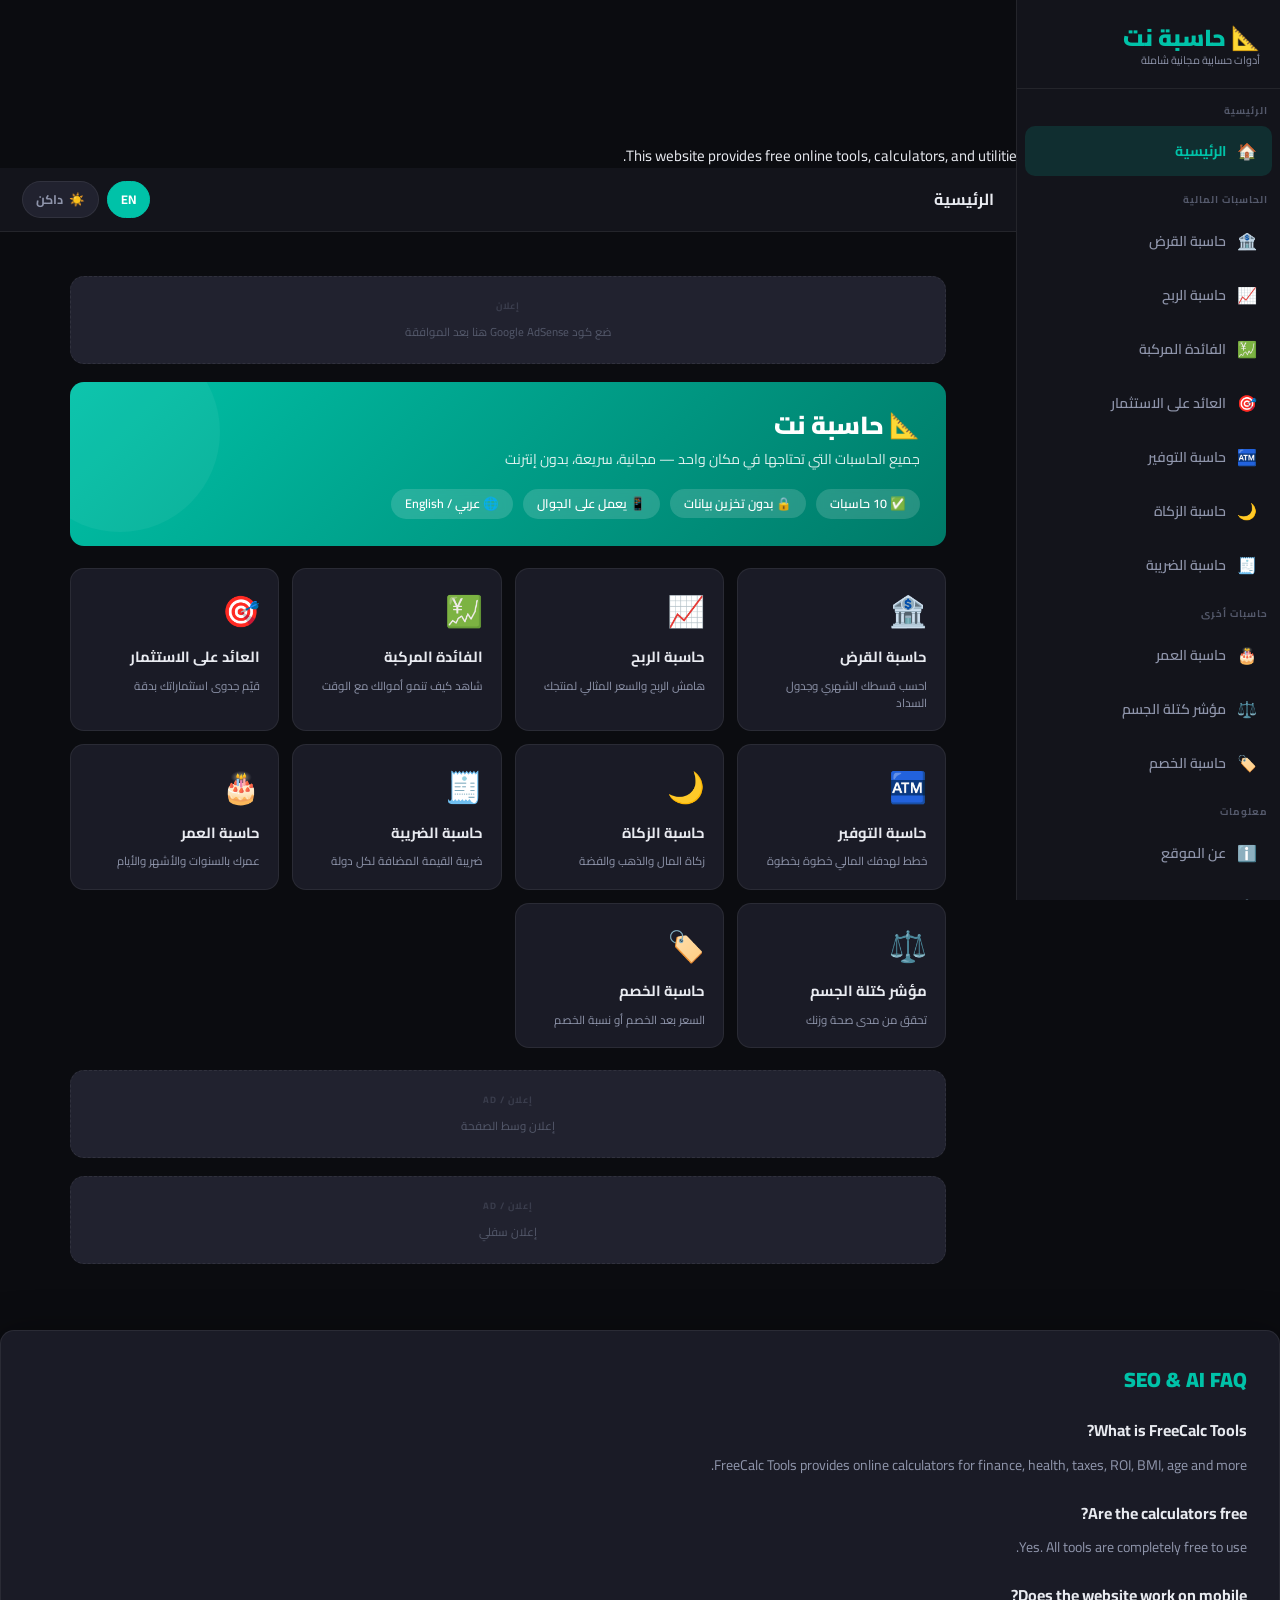
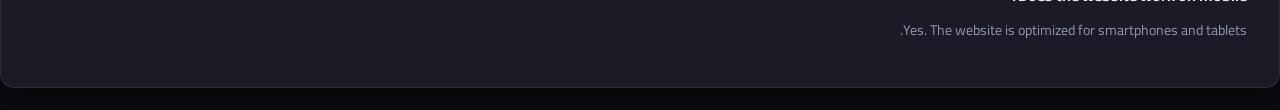
==== index.html @ b11afc54 "Update index.html" ====
<!DOCTYPE html>
<html lang="ar" dir="rtl">
<head>
  <h2>Why use these tools?</h2>
<ul>
<li>Fast and simple to use</li>
<li>No installation required</li>
<li>Accessible from any device</li>
</ul>
    <h2>What is this website?</h2>
<p>This website provides free online tools, calculators, and utilities designed to make everyday tasks easier.</p>
<meta charset="UTF-8">
<meta name="viewport" content="width=device-width, initial-scale=1.0">
<title>Free Online Tools | Simple & Fast Utilities</title>
<meta name="description" content="Use free online tools and calculators. Fast, simple and reliable utilities for everyday tasks.">
<meta name="robots" content="index, follow">
<meta name="author" content="Ahmed Shehata">
<link rel="stylesheet" href="style.css">
</head>
<meta charset="UTF-8"/>
<meta name="viewport" content="width=device-width,initial-scale=1"/>
<title>حاسبة نت – أدوات حسابية مجانية</title>
<meta name="description" content="موقع حاسبة نت: أدوات حسابية مجانية شاملة بالعربية والإنجليزية"/>
<meta name="keywords" content="حاسبة,قرض,ربح,زكاة,عمر,BMI,ضريبة,calculator,loan,profit,zakat,age"/>
<meta name="robots" content="index,follow"/>
<meta property="og:title" content="حاسبة نت – Free Online Calculators"/>
<meta property="og:type" content="website"/>
<link rel="preconnect" href="https://fonts.googleapis.com"/>
<link rel="preconnect" href="https://fonts.gstatic.com" crossorigin/>
<link href="https://fonts.googleapis.com/css2?family=Cairo:wght@300;400;500;600;700;900&family=Plus+Jakarta+Sans:wght@400;500;600;700;800&display=swap" rel="stylesheet"/>
<!-- AdSense: replace with your publisher ID after approval
<script async src="https://pagead2.googlesyndication.com/pagead/js/adsbygoogle.js?client=ca-pub-XXXXXXXXXXXXXXXX" crossorigin="anonymous"></script>
-->
<style>
/* ═══════════════════════════ VARIABLES */
:root{
  --bg:#0b0c10; --bg2:#13141b; --card:#1a1b26; --card2:#21222f;
  --border:rgba(255,255,255,0.07); --accent:#00c2a8; --accent2:#00e5c9;
  --glow:rgba(0,194,168,.15); --gold:#f5a623; --gold-g:rgba(245,166,35,.15);
  --text:#e8eaf0; --text2:#8f95ab; --text3:#54596b;
  --danger:#ff5c5c; --success:#3ecf8e; --blue:#5b8dee;
  --r:14px; --r2:10px; --sh:0 8px 40px rgba(0,0,0,.5);
  --tr:.2s ease; --sw:264px;
}
.light{
  --bg:#f0f2f8; --bg2:#e4e7f0; --card:#fff; --card2:#f4f6fc;
  --border:rgba(0,0,0,.08); --text:#1a1c28; --text2:#555b72; --text3:#9095ab;
  --sh:0 8px 40px rgba(0,0,0,.1); --glow:rgba(0,194,168,.1); --gold-g:rgba(245,166,35,.1);
}
/* ═══════════════════════════ RESET */
*,*::before,*::after{box-sizing:border-box;margin:0;padding:0}
html{scroll-behavior:smooth}
body{font-family:'Cairo',sans-serif;background:var(--bg);color:var(--text);min-height:100vh;transition:background var(--tr),color var(--tr);font-size:15px;line-height:1.6}
[lang-en] body,[lang-en] input,[lang-en] select,[lang-en] button{font-family:'Plus Jakarta Sans',sans-serif}
input,select,button{font-family:inherit}
input[type=number]::-webkit-inner-spin-button{-webkit-appearance:none}
/* ═══════════════════════════ LAYOUT */
.layout{display:flex;min-height:100vh}
/* SIDEBAR */
.sidebar{
  width:var(--sw);background:var(--bg2);border-left:1px solid var(--border);
  display:flex;flex-direction:column;position:fixed;top:0;right:0;
  height:100vh;z-index:100;transition:transform var(--tr),background var(--tr);
  overflow-y:auto;scrollbar-width:thin;scrollbar-color:var(--border) transparent;
}
html[dir=ltr] .sidebar{right:auto;left:0;border-left:none;border-right:1px solid var(--border)}
.sidebar-logo{padding:26px 20px 18px;border-bottom:1px solid var(--border)}
.logo-name{font-size:1.45rem;font-weight:900;color:var(--accent);line-height:1}
.logo-sub{font-size:.68rem;color:var(--text2);margin-top:3px}
.nav-section{padding:14px 12px 6px;font-size:.62rem;font-weight:700;color:var(--text3);letter-spacing:.1em;text-transform:uppercase}
.nav-btn{
  display:flex;align-items:center;gap:11px;padding:10px 15px;border-radius:var(--r2);
  cursor:pointer;margin:2px 8px;font-size:.88rem;font-weight:600;color:var(--text2);
  transition:all var(--tr);border:none;background:transparent;width:calc(100% - 16px);
  text-align:right;font-family:inherit;
}
html[dir=ltr] .nav-btn{text-align:left}
.nav-btn:hover{background:var(--glow);color:var(--accent)}
.nav-btn.active{background:var(--glow);color:var(--accent);font-weight:700}
.nav-btn .ni{font-size:1rem;flex-shrink:0}
.sidebar-foot{margin-top:auto;padding:14px 16px;border-top:1px solid var(--border);font-size:.68rem;color:var(--text3);text-align:center}
/* MAIN */
.main{flex:1;margin-right:var(--sw);display:flex;flex-direction:column;min-height:100vh;transition:margin var(--tr)}
html[dir=ltr] .main{margin-right:0;margin-left:var(--sw)}
/* TOPBAR */
.topbar{
  background:var(--bg2);border-bottom:1px solid var(--border);
  padding:13px 22px;display:flex;align-items:center;justify-content:space-between;
  position:sticky;top:0;z-index:90;transition:background var(--tr);gap:10px;
}
.topbar-left{display:flex;align-items:center;gap:10px}
.topbar-title{font-size:1rem;font-weight:700;color:var(--text);white-space:nowrap}
.menu-btn{display:none;background:var(--card2);border:1px solid var(--border);border-radius:8px;padding:7px 10px;cursor:pointer;color:var(--text);font-size:1rem;transition:all var(--tr);flex-shrink:0}
.topbar-right{display:flex;gap:8px;align-items:center;flex-shrink:0}
.top-btn{
  background:var(--card2);border:1px solid var(--border);border-radius:50px;
  padding:6px 13px;font-family:inherit;font-size:.78rem;font-weight:700;
  color:var(--text2);cursor:pointer;display:flex;align-items:center;gap:6px;
  transition:all var(--tr);white-space:nowrap;
}
.top-btn:hover{border-color:var(--accent);color:var(--accent)}
.lang-btn{background:var(--accent);color:#fff;border-color:var(--accent)}
.lang-btn:hover{background:var(--accent2);border-color:var(--accent2);color:#fff}
/* CONTENT */
.content{flex:1;padding:26px 22px;max-width:920px;width:100%;margin:0 auto}
/* AD SLOTS */
.ad-slot{
  background:var(--card2);border:1.5px dashed var(--border);border-radius:var(--r);
  padding:16px;text-align:center;color:var(--text3);font-size:.72rem;margin:18px 0;
  min-height:88px;display:flex;align-items:center;justify-content:center;flex-direction:column;gap:5px;
}
.ad-label{font-size:.58rem;font-weight:700;letter-spacing:.1em;text-transform:uppercase;opacity:.5;margin-bottom:4px}
/* PANELS */
.panel{display:none;animation:fi .3s ease}
.panel.active{display:block}
@keyframes fi{from{opacity:0;transform:translateY(10px)}to{opacity:1;transform:translateY(0)}}
/* HERO */
.hero{
  background:linear-gradient(135deg,var(--accent) 0%,#007a68 100%);
  border-radius:var(--r);padding:28px 26px;margin-bottom:22px;
  color:#fff;position:relative;overflow:hidden;
}
.hero::before{content:'';position:absolute;top:-50px;left:-50px;width:200px;height:200px;background:rgba(255,255,255,.05);border-radius:50%}
.hero h1{font-size:1.55rem;font-weight:900;line-height:1.25;margin-bottom:7px}
.hero p{font-size:.88rem;opacity:.87;max-width:500px}
.hero-stats{display:flex;gap:10px;margin-top:18px;flex-wrap:wrap}
.stat-pill{background:rgba(255,255,255,.15);border-radius:50px;padding:5px 14px;font-size:.78rem;font-weight:600;backdrop-filter:blur(4px)}
/* TOOLS GRID */
.tools-grid{display:grid;grid-template-columns:repeat(auto-fill,minmax(190px,1fr));gap:13px;margin-bottom:22px}
.tool-card{
  background:var(--card);border:1px solid var(--border);border-radius:var(--r);
  padding:18px;cursor:pointer;transition:all var(--tr);display:flex;flex-direction:column;gap:9px;
}
.tool-card:hover{border-color:var(--accent);box-shadow:0 0 0 3px var(--glow),var(--sh);transform:translateY(-2px)}
.tc-icon{font-size:1.9rem}
.tc-name{font-size:.92rem;font-weight:700}
.tc-desc{font-size:.72rem;color:var(--text2);line-height:1.5}
/* CALC CARD */
.calc-card{background:var(--card);border:1px solid var(--border);border-radius:var(--r);overflow:hidden;box-shadow:var(--sh);margin-bottom:22px}
.calc-hdr{background:var(--card2);padding:18px 22px;border-bottom:1px solid var(--border);display:flex;align-items:center;gap:13px}
.ch-icon{font-size:1.55rem}
.ch-title{font-size:1.05rem;font-weight:800}
.ch-sub{font-size:.75rem;color:var(--text2);margin-top:2px}
.calc-body{padding:22px}
/* FIELDS */
.field{margin-bottom:16px}
.field label{display:block;font-size:.8rem;font-weight:600;color:var(--text2);margin-bottom:6px}
.field label small{color:var(--accent);font-weight:400;margin-inline-start:5px}
.field input,.field select{
  width:100%;background:var(--card2);border:1.5px solid var(--border);border-radius:var(--r2);
  padding:11px 13px;font-size:.93rem;font-weight:600;color:var(--text);
  transition:border-color var(--tr),box-shadow var(--tr);outline:none;appearance:none;font-family:inherit;
}
.field input:focus,.field select:focus{border-color:var(--accent);box-shadow:0 0 0 3px var(--glow)}
.field select{
  background-image:url("data:image/svg+xml,%3Csvg xmlns='http://www.w3.org/2000/svg' width='10' height='7'%3E%3Cpath fill='%238f95ab' d='M5 7L0 0h10z'/%3E%3C/svg%3E");
  background-repeat:no-repeat;background-position:left 13px center;padding-left:34px;
}
html[dir=ltr] .field select{background-position:right 13px center;padding-left:13px;padding-right:34px}
.row2{display:grid;grid-template-columns:1fr 1fr;gap:14px}
.row3{display:grid;grid-template-columns:1fr 1fr 1fr;gap:14px}
/* BUTTONS */
.calc-btn{
  width:100%;padding:13px;background:var(--accent);color:#fff;font-family:inherit;
  font-size:.97rem;font-weight:700;border:none;border-radius:var(--r2);cursor:pointer;
  transition:all var(--tr);margin-top:2px;letter-spacing:.02em;
}
.calc-btn:hover{background:var(--accent2);transform:translateY(-1px);box-shadow:0 4px 20px var(--glow)}
.calc-btn:active{transform:none}
.btn-gold{background:var(--gold)!important}
.btn-gold:hover{background:#ffb83d!important;box-shadow:0 4px 20px var(--gold-g)!important}
.btn-green{background:#1a6b4a!important}
.btn-green:hover{background:#1e8459!important}
/* RESULTS */
.results{background:var(--card2);border:1px solid var(--border);border-radius:var(--r);padding:18px;margin-top:18px;display:none;animation:fi .3s ease}
.results.show{display:block}
.res-big{background:linear-gradient(135deg,var(--glow),transparent);border:1.5px solid var(--accent);border-radius:var(--r2);padding:15px 18px;text-align:center;margin-bottom:14px}
.res-big .rl{font-size:.78rem;color:var(--text2);margin-bottom:4px}
.res-big .rv{font-size:1.9rem;font-weight:900;color:var(--accent)}
.res-big .ru{font-size:.76rem;color:var(--text2);margin-top:2px}
.res-row{display:flex;justify-content:space-between;align-items:center;padding:11px 0;border-bottom:1px solid var(--border)}
.res-row:last-child{border-bottom:none}
.res-lbl{font-size:.82rem;color:var(--text2);font-weight:500}
.res-val{font-size:1rem;font-weight:800}
.c-accent{color:var(--accent)} .c-gold{color:var(--gold)} .c-danger{color:var(--danger)} .c-success{color:var(--success)} .c-blue{color:var(--blue)}
/* TABLE */
.tbl-wrap{overflow-x:auto;margin-top:14px}
table{width:100%;border-collapse:collapse;font-size:.8rem}
thead th{background:var(--card2);padding:9px 11px;font-weight:700;color:var(--text2);border-bottom:1px solid var(--border);white-space:nowrap}
tbody td{padding:8px 11px;border-bottom:1px solid var(--border);color:var(--text)}
tbody tr:hover{background:var(--card2)}
tbody tr:last-child td{border-bottom:none}
/* TIP */
.tip{background:var(--gold-g);border:1px solid rgba(245,166,35,.2);border-radius:var(--r2);padding:13px 15px;font-size:.8rem;color:var(--text2);margin-top:14px;line-height:1.7}
.tip strong{color:var(--gold)}
/* ABOUT / PRIVACY */
.page-content{background:var(--card);border:1px solid var(--border);border-radius:var(--r);padding:32px;box-shadow:var(--sh);margin-bottom:22px}
.page-content h2{font-size:1.3rem;font-weight:900;color:var(--accent);margin-bottom:6px}
.page-content h3{font-size:1rem;font-weight:700;margin:22px 0 8px;color:var(--text)}
.page-content p{font-size:.88rem;color:var(--text2);line-height:1.9;margin-bottom:12px}
.page-content ul{padding-inline-start:20px;margin-bottom:12px}
.page-content ul li{font-size:.88rem;color:var(--text2);line-height:1.9;margin-bottom:4px}
.page-content .badge{display:inline-block;background:var(--glow);color:var(--accent);border-radius:50px;padding:3px 12px;font-size:.72rem;font-weight:700;margin-bottom:14px;border:1px solid rgba(0,194,168,.2)}
.page-content .contact-box{background:var(--card2);border-radius:var(--r2);padding:16px;margin-top:12px;font-size:.85rem;color:var(--text2);line-height:1.8}
.page-content .contact-box a{color:var(--accent)}
/* OVERLAY */
.overlay{display:none;position:fixed;inset:0;background:rgba(0,0,0,.6);z-index:99}
/* RESPONSIVE */
@media(max-width:780px){
  .sidebar{transform:translateX(100%)}
  html[dir=ltr] .sidebar{transform:translateX(-100%)}
  .sidebar.open{transform:translateX(0)}
  .overlay.open{display:block}
  .main{margin-right:0!important;margin-left:0!important}
  .menu-btn{display:flex;align-items:center;justify-content:center}
  .row2,.row3{grid-template-columns:1fr}
  .content{padding:18px 14px}
  .tools-grid{grid-template-columns:1fr 1fr}
  .hero h1{font-size:1.25rem}
  .page-content{padding:22px 16px}
}
@media(max-width:420px){.tools-grid{grid-template-columns:1fr}}
</style>

<meta name="author" content="Ahmed Osama"/>
<meta name="robots" content="index,follow,max-image-preview:large"/>
<link rel="canonical" href="https://ahosama1987-eng.github.io/"/>
<meta property="og:description" content="Free online calculators for loans, BMI, age, ROI, zakat, savings and more."/>
<meta property="og:url" content="https://ahosama1987-eng.github.io/"/>
<meta property="og:image" content="https://ahosama1987-eng.github.io/preview.jpg"/>
<meta name="twitter:card" content="summary_large_image"/>

<script type="application/ld+json">
{
 "@context":"https://schema.org",
 "@type":"WebSite",
 "name":"حاسبة نت | FreeCalc Tools",
 "url":"https://ahosama1987-eng.github.io/",
 "description":"Free online calculators and financial tools in Arabic and English",
 "potentialAction":{
   "@type":"SearchAction",
   "target":"https://ahosama1987-eng.github.io/?q={search_term_string}",
   "query-input":"required name=search_term_string"
 }
}
</script>

<script type="application/ld+json">
{
 "@context":"https://schema.org",
 "@type":"FAQPage",
 "mainEntity":[
   {
     "@type":"Question",
     "name":"Are the calculators free?",
     "acceptedAnswer":{"@type":"Answer","text":"Yes, all calculators are completely free."}
   },
   {
     "@type":"Question",
     "name":"Does the website work on mobile?",
     "acceptedAnswer":{"@type":"Answer","text":"Yes, the site is optimized for phones and tablets."}
   }
 ]
}
</script>

</head>
<body>
<div class="overlay" id="overlay" onclick="closeSidebar()"></div>

<!-- ══════════════ SIDEBAR ══════════════ -->
<aside class="sidebar" id="sidebar">
  <div class="sidebar-logo">
    <div class="logo-name" data-i18n="siteTitle">📐 حاسبة نت</div>
    <div class="logo-sub" data-i18n="siteSub">أدوات حسابية مجانية شاملة</div>
  </div>

  <div class="nav-section" data-i18n="navMain">الرئيسية</div>
  <button class="nav-btn active" onclick="showPanel('home')" id="nav-home"><span class="ni">🏠</span><span data-i18n="navHome">الرئيسية</span></button>

  <div class="nav-section" data-i18n="navFinance">الحاسبات المالية</div>
  <button class="nav-btn" onclick="showPanel('loan')"     id="nav-loan"><span class="ni">🏦</span><span data-i18n="navLoan">حاسبة القرض</span></button>
  <button class="nav-btn" onclick="showPanel('profit')"   id="nav-profit"><span class="ni">📈</span><span data-i18n="navProfit">حاسبة الربح</span></button>
  <button class="nav-btn" onclick="showPanel('compound')" id="nav-compound"><span class="ni">💹</span><span data-i18n="navCompound">الفائدة المركبة</span></button>
  <button class="nav-btn" onclick="showPanel('roi')"      id="nav-roi"><span class="ni">🎯</span><span data-i18n="navROI">العائد على الاستثمار</span></button>
  <button class="nav-btn" onclick="showPanel('savings')"  id="nav-savings"><span class="ni">🏧</span><span data-i18n="navSavings">حاسبة التوفير</span></button>
  <button class="nav-btn" onclick="showPanel('zakat')"    id="nav-zakat"><span class="ni">🌙</span><span data-i18n="navZakat">حاسبة الزكاة</span></button>
  <button class="nav-btn" onclick="showPanel('tax')"      id="nav-tax"><span class="ni">🧾</span><span data-i18n="navTax">حاسبة الضريبة</span></button>

  <div class="nav-section" data-i18n="navOther">حاسبات أخرى</div>
  <button class="nav-btn" onclick="showPanel('age')"      id="nav-age"><span class="ni">🎂</span><span data-i18n="navAge">حاسبة العمر</span></button>
  <button class="nav-btn" onclick="showPanel('bmi')"      id="nav-bmi"><span class="ni">⚖️</span><span data-i18n="navBMI">مؤشر كتلة الجسم</span></button>
  <button class="nav-btn" onclick="showPanel('discount')" id="nav-discount"><span class="ni">🏷️</span><span data-i18n="navDiscount">حاسبة الخصم</span></button>

  <div class="nav-section" data-i18n="navInfo">معلومات</div>
  <button class="nav-btn" onclick="showPanel('about')"   id="nav-about"><span class="ni">ℹ️</span><span data-i18n="navAbout">عن الموقع</span></button>
  <button class="nav-btn" onclick="showPanel('privacy')" id="nav-privacy"><span class="ni">🔒</span><span data-i18n="navPrivacy">سياسة الخصوصية</span></button>

  <div class="sidebar-foot" data-i18n="sideFooter">حاسبة نت © 2025 — مجاني 100%</div>
</aside>

<!-- ══════════════ MAIN ══════════════ -->
<div class="layout">
<main class="main">

  <!-- TOPBAR -->
  <div class="topbar">
    <div class="topbar-left">
      <button class="menu-btn" onclick="toggleSidebar()">☰</button>
      <div class="topbar-title" id="topbarTitle" data-i18n="navHome">الرئيسية</div>
    </div>
    <div class="topbar-right">
      <button class="top-btn lang-btn" onclick="toggleLang()" id="langBtn">EN</button>
      <button class="top-btn" onclick="toggleMode()" id="modeBtn"><span id="modeIcon">☀️</span><span id="modeLabel" data-i18n="modeLight">فاتح</span></button>
    </div>
  </div>

  <!-- CONTENT -->
  <div class="content">

    <!-- Ad Top -->
    <div class="ad-slot">
      <!-- Replace with AdSense code after approval:
      <ins class="adsbygoogle" style="display:block" data-ad-client="ca-pub-XXXXXXXX" data-ad-slot="XXXXXXXX" data-ad-format="auto" data-full-width-responsive="true"></ins>
      <script>(adsbygoogle=window.adsbygoogle||[]).push({});</script> -->
      <div class="ad-label" data-i18n="adLabel">إعلان / Advertisement</div>
      <span data-i18n="adPlaceholder">ضع كود Google AdSense هنا — Place AdSense code here</span>
    </div>

    <!-- ══════════ HOME ══════════ -->
    <div class="panel active" id="panel-home">
      <div class="hero">
        <h1 data-i18n="heroTitle">📐 حاسبة نت</h1>
        <p data-i18n="heroSub">جميع الحاسبات التي تحتاجها في مكان واحد — مجانية، سريعة، بدون إنترنت</p>
        <div class="hero-stats">
          <div class="stat-pill" data-i18n="statCalcs">✅ 10 حاسبات</div>
          <div class="stat-pill" data-i18n="statPrivacy">🔒 بدون تخزين بيانات</div>
          <div class="stat-pill" data-i18n="statMobile">📱 يعمل على الجوال</div>
          <div class="stat-pill" data-i18n="statBilingual">🌐 عربي / English</div>
        </div>
      </div>
      <div class="tools-grid">
        <div class="tool-card" onclick="showPanel('loan')"><div class="tc-icon">🏦</div><div class="tc-name" data-i18n="navLoan">حاسبة القرض</div><div class="tc-desc" data-i18n="descLoan">احسب قسطك الشهري وجدول السداد</div></div>
        <div class="tool-card" onclick="showPanel('profit')"><div class="tc-icon">📈</div><div class="tc-name" data-i18n="navProfit">حاسبة الربح</div><div class="tc-desc" data-i18n="descProfit">هامش الربح والسعر المثالي لمنتجك</div></div>
        <div class="tool-card" onclick="showPanel('compound')"><div class="tc-icon">💹</div><div class="tc-name" data-i18n="navCompound">الفائدة المركبة</div><div class="tc-desc" data-i18n="descCompound">شاهد كيف تنمو أموالك مع الوقت</div></div>
        <div class="tool-card" onclick="showPanel('roi')"><div class="tc-icon">🎯</div><div class="tc-name" data-i18n="navROI">العائد على الاستثمار</div><div class="tc-desc" data-i18n="descROI">قيّم جدوى استثماراتك بدقة</div></div>
        <div class="tool-card" onclick="showPanel('savings')"><div class="tc-icon">🏧</div><div class="tc-name" data-i18n="navSavings">حاسبة التوفير</div><div class="tc-desc" data-i18n="descSavings">خطط لهدفك المالي خطوة بخطوة</div></div>
        <div class="tool-card" onclick="showPanel('zakat')"><div class="tc-icon">🌙</div><div class="tc-name" data-i18n="navZakat">حاسبة الزكاة</div><div class="tc-desc" data-i18n="descZakat">زكاة المال والذهب والفضة</div></div>
        <div class="tool-card" onclick="showPanel('tax')"><div class="tc-icon">🧾</div><div class="tc-name" data-i18n="navTax">حاسبة الضريبة</div><div class="tc-desc" data-i18n="descTax">ضريبة القيمة المضافة لكل دولة</div></div>
        <div class="tool-card" onclick="showPanel('age')"><div class="tc-icon">🎂</div><div class="tc-name" data-i18n="navAge">حاسبة العمر</div><div class="tc-desc" data-i18n="descAge">عمرك بالسنوات والأشهر والأيام</div></div>
        <div class="tool-card" onclick="showPanel('bmi')"><div class="tc-icon">⚖️</div><div class="tc-name" data-i18n="navBMI">مؤشر كتلة الجسم</div><div class="tc-desc" data-i18n="descBMI">تحقق من مدى صحة وزنك</div></div>
        <div class="tool-card" onclick="showPanel('discount')"><div class="tc-icon">🏷️</div><div class="tc-name" data-i18n="navDiscount">حاسبة الخصم</div><div class="tc-desc" data-i18n="descDiscount">السعر بعد الخصم أو نسبة الخصم</div></div>
      </div>
      <div class="ad-slot"><div class="ad-label">إعلان / Ad</div><span data-i18n="adMidPage">إعلان وسط الصفحة — Mid-page Ad</span></div>
    </div>

    <!-- ══════════ LOAN ══════════ -->
    <div class="panel" id="panel-loan">
      <div class="calc-card">
        <div class="calc-hdr"><div class="ch-icon">🏦</div><div><div class="ch-title" data-i18n="navLoan">حاسبة القرض</div><div class="ch-sub" data-i18n="loanSub">احسب قسطك الشهري والفائدة الإجمالية وجدول السداد</div></div></div>
        <div class="calc-body">
          <div class="row2">
            <div class="field"><label data-i18n="loanAmt">مبلغ القرض</label><input type="number" id="ln-amt" placeholder="100000" min="0"/></div>
            <div class="field"><label data-i18n="loanYrs">المدة <small data-i18n="years">سنوات</small></label><input type="number" id="ln-yrs" placeholder="5" min="1" max="50"/></div>
          </div>
          <div class="row2">
            <div class="field"><label data-i18n="loanRate">الفائدة السنوية <small>%</small></label><input type="number" id="ln-rate" placeholder="6.5" step="0.1" min="0"/></div>
            <div class="field"><label data-i18n="loanType">نوع الفائدة</label>
              <select id="ln-type">
                <option value="reducing" data-i18n="loanReducing">متناقصة (Reducing)</option>
                <option value="flat" data-i18n="loanFlat">ثابتة (Flat)</option>
              </select>
            </div>
          </div>
          <button class="calc-btn" onclick="calcLoan()" data-i18n="calcNow">احسب الآن</button>
          <div class="results" id="ln-res">
            <div class="res-big"><div class="rl" data-i18n="loanMonthly">القسط الشهري</div><div class="rv" id="ln-monthly">—</div></div>
            <div class="res-row"><span class="res-lbl" data-i18n="loanTotal">إجمالي المسدد</span><span class="res-val c-accent" id="ln-total">—</span></div>
            <div class="res-row"><span class="res-lbl" data-i18n="loanInterest">إجمالي الفائدة</span><span class="res-val c-danger" id="ln-interest">—</span></div>
            <div class="res-row"><span class="res-lbl" data-i18n="loanIntPct">نسبة الفائدة</span><span class="res-val" id="ln-int-pct">—</span></div>
          </div>
          <div id="ln-tbl-wrap" style="display:none;margin-top:16px">
            <button class="calc-btn" style="background:var(--card2);color:var(--text2);border:1px solid var(--border)" onclick="toggleLoanTable()" data-i18n="loanSchedule">📋 جدول السداد</button>
            <div id="ln-tbl" class="tbl-wrap" style="display:none"></div>
          </div>
          <div class="tip"><strong data-i18n="tipLabel">💡 نصيحة:</strong> <span data-i18n="loanTip">كلما قصرت مدة القرض، قلّت الفائدة الإجمالية حتى لو ارتفع القسط الشهري.</span></div>
        </div>
      </div>
    </div>

    <!-- ══════════ PROFIT ══════════ -->
    <div class="panel" id="panel-profit">
      <div class="calc-card">
        <div class="calc-hdr"><div class="ch-icon">📈</div><div><div class="ch-title" data-i18n="navProfit">حاسبة الربح</div><div class="ch-sub" data-i18n="profitSub">احسب هامش الربح، سعر البيع، أو التكلفة</div></div></div>
        <div class="calc-body">
          <div class="field"><label data-i18n="profitMode">طريقة الحساب</label>
            <select id="pr-mode" onchange="updProfitMode()">
              <option value="margin" data-i18n="prM1">لدي التكلفة والسعر — احسب الهامش</option>
              <option value="price"  data-i18n="prM2">لدي التكلفة والهامش — احسب السعر</option>
              <option value="cost"   data-i18n="prM3">لدي السعر والهامش — احسب التكلفة</option>
            </select>
          </div>
          <div class="row2">
            <div class="field" id="pr-cost-f"><label data-i18n="profitCost">تكلفة المنتج</label><input type="number" id="pr-cost" placeholder="50" min="0"/></div>
            <div class="field" id="pr-price-f"><label data-i18n="profitPrice">سعر البيع</label><input type="number" id="pr-price" placeholder="80" min="0"/></div>
            <div class="field" id="pr-margin-f" style="display:none"><label data-i18n="profitMarginInp">الهامش المطلوب <small>%</small></label><input type="number" id="pr-margin-i" placeholder="30" min="0" max="100"/></div>
          </div>
          <button class="calc-btn btn-gold" onclick="calcProfit()" data-i18n="calcNow">احسب الآن</button>
          <div class="results" id="pr-res">
            <div class="res-big" style="border-color:var(--gold);background:linear-gradient(135deg,var(--gold-g),transparent)">
              <div class="rl" data-i18n="profitNet">الربح الصافي</div><div class="rv" id="pr-net" style="color:var(--gold)">—</div>
            </div>
            <div class="res-row"><span class="res-lbl" data-i18n="profitMarginOut">هامش الربح</span><span class="res-val c-gold" id="pr-margin-o">—</span></div>
            <div class="res-row"><span class="res-lbl" data-i18n="profitMarkup">العلاوة (Markup)</span><span class="res-val" id="pr-markup">—</span></div>
            <div class="res-row" id="pr-price-row"><span class="res-lbl" data-i18n="profitPriceOut">سعر البيع المقترح</span><span class="res-val c-accent" id="pr-price-o">—</span></div>
            <div class="res-row" id="pr-cost-row" style="display:none"><span class="res-lbl" data-i18n="profitCostOut">التكلفة المحسوبة</span><span class="res-val c-accent" id="pr-cost-o">—</span></div>
          </div>
          <div class="tip"><strong data-i18n="tipLabel">💡 نصيحة:</strong> <span data-i18n="profitTip">الهامش يُحسب من السعر؛ العلاوة (Markup) تُحسب من التكلفة.</span></div>
        </div>
      </div>
    </div>

    <!-- ══════════ COMPOUND ══════════ -->
    <div class="panel" id="panel-compound">
      <div class="calc-card">
        <div class="calc-hdr"><div class="ch-icon">💹</div><div><div class="ch-title" data-i18n="navCompound">الفائدة المركبة</div><div class="ch-sub" data-i18n="compSub">اكتشف قوة النمو المركب على استثماراتك</div></div></div>
        <div class="calc-body">
          <div class="row2">
            <div class="field"><label data-i18n="compPrincipal">رأس المال الأولي</label><input type="number" id="ci-p" placeholder="10000" min="0"/></div>
            <div class="field"><label data-i18n="compRate">الفائدة السنوية <small>%</small></label><input type="number" id="ci-r" placeholder="8" step="0.1" min="0"/></div>
          </div>
          <div class="row2">
            <div class="field"><label data-i18n="compYears">المدة <small data-i18n="years">سنوات</small></label><input type="number" id="ci-y" placeholder="10" min="1"/></div>
            <div class="field"><label data-i18n="compFreq">تكرار الاحتساب</label>
              <select id="ci-f">
                <option value="1"   data-i18n="freqAnnual">سنوي</option>
                <option value="2"   data-i18n="freqSemi">نصف سنوي</option>
                <option value="4"   data-i18n="freqQ">ربع سنوي</option>
                <option value="12"  data-i18n="freqM" selected>شهري</option>
                <option value="365" data-i18n="freqD">يومي</option>
              </select>
            </div>
          </div>
          <div class="field"><label data-i18n="compMonthly">إضافة شهرية اختيارية <small data-i18n="optional">0 إن لم تكن</small></label><input type="number" id="ci-m" placeholder="0" min="0"/></div>
          <button class="calc-btn" onclick="calcCompound()" data-i18n="calcNow">احسب الآن</button>
          <div class="results" id="ci-res">
            <div class="res-big"><div class="rl" data-i18n="compFinal">القيمة النهائية</div><div class="rv" id="ci-final">—</div></div>
            <div class="res-row"><span class="res-lbl" data-i18n="compOrig">رأس المال الأصلي</span><span class="res-val" id="ci-orig">—</span></div>
            <div class="res-row"><span class="res-lbl" data-i18n="compAdded">إجمالي الإضافات</span><span class="res-val" id="ci-added">—</span></div>
            <div class="res-row"><span class="res-lbl" data-i18n="compInterest">الفائدة المركبة</span><span class="res-val c-success" id="ci-int">—</span></div>
            <div class="res-row"><span class="res-lbl" data-i18n="compMult">مضاعفة رأس المال</span><span class="res-val c-accent" id="ci-mult">—</span></div>
          </div>
          <div class="tip"><strong data-i18n="tipLabel">💡 نصيحة:</strong> <span data-i18n="compTip">قاعدة 72: قسّم 72 على نسبة الفائدة لتعرف كم سنة لمضاعفة أموالك.</span></div>
        </div>
      </div>
    </div>

    <!-- ══════════ ROI ══════════ -->
    <div class="panel" id="panel-roi">
      <div class="calc-card">
        <div class="calc-hdr"><div class="ch-icon">🎯</div><div><div class="ch-title" data-i18n="navROI">العائد على الاستثمار</div><div class="ch-sub" data-i18n="roiSub">قيّم ربحية استثمارك — ROI & CAGR</div></div></div>
        <div class="calc-body">
          <div class="row2">
            <div class="field"><label data-i18n="roiCost">تكلفة الاستثمار</label><input type="number" id="roi-c" placeholder="50000" min="0"/></div>
            <div class="field"><label data-i18n="roiReturn">العائد النهائي</label><input type="number" id="roi-r" placeholder="75000" min="0"/></div>
          </div>
          <div class="field"><label data-i18n="roiYears">المدة <small data-i18n="optional">سنوات — اختياري</small></label><input type="number" id="roi-y" placeholder="3" min="0" step="0.5"/></div>
          <button class="calc-btn" onclick="calcROI()" data-i18n="calcNow">احسب الآن</button>
          <div class="results" id="roi-res">
            <div class="res-big"><div class="rl" data-i18n="roiPct">العائد على الاستثمار</div><div class="rv" id="roi-pct">—</div></div>
            <div class="res-row"><span class="res-lbl" data-i18n="roiProfit">صافي الربح</span><span class="res-val c-success" id="roi-profit">—</span></div>
            <div class="res-row"><span class="res-lbl" data-i18n="roiAnnual">العائد السنوي (CAGR)</span><span class="res-val c-accent" id="roi-annual">—</span></div>
            <div class="res-row"><span class="res-lbl" data-i18n="roiVerdict">التقييم</span><span class="res-val" id="roi-verdict">—</span></div>
          </div>
          <div class="tip"><strong data-i18n="tipLabel">💡 نصيحة:</strong> <span data-i18n="roiTip">ROI فوق 15% سنويًا يُعدّ ممتازًا في معظم الأسواق.</span></div>
        </div>
      </div>
    </div>

    <!-- ══════════ SAVINGS ══════════ -->
    <div class="panel" id="panel-savings">
      <div class="calc-card">
        <div class="calc-hdr"><div class="ch-icon">🏧</div><div><div class="ch-title" data-i18n="navSavings">حاسبة التوفير</div><div class="ch-sub" data-i18n="savSub">خطط لتحقيق هدفك المالي</div></div></div>
        <div class="calc-body">
          <div class="row2">
            <div class="field"><label data-i18n="savGoal">المبلغ الهدف</label><input type="number" id="sv-g" placeholder="100000" min="0"/></div>
            <div class="field"><label data-i18n="savCurrent">المدخرات الحالية</label><input type="number" id="sv-c" placeholder="5000" min="0"/></div>
          </div>
          <div class="row2">
            <div class="field"><label data-i18n="savRate">العائد السنوي <small>%</small></label><input type="number" id="sv-r" placeholder="5" step="0.1" min="0"/></div>
            <div class="field"><label data-i18n="savYears">المدة <small data-i18n="years">سنوات</small></label><input type="number" id="sv-y" placeholder="5" min="1"/></div>
          </div>
          <button class="calc-btn" onclick="calcSavings()" data-i18n="calcNow">احسب الآن</button>
          <div class="results" id="sv-res">
            <div class="res-big"><div class="rl" data-i18n="savMonthly">المبلغ الشهري المطلوب</div><div class="rv" id="sv-monthly">—</div></div>
            <div class="res-row"><span class="res-lbl" data-i18n="savTotalC">إجمالي ما ستوفره</span><span class="res-val" id="sv-total">—</span></div>
            <div class="res-row"><span class="res-lbl" data-i18n="savInterest">العائد التراكمي</span><span class="res-val c-success" id="sv-int">—</span></div>
            <div class="res-row"><span class="res-lbl" data-i18n="savFinal">المبلغ النهائي</span><span class="res-val c-accent" id="sv-final">—</span></div>
          </div>
          <div class="tip"><strong data-i18n="tipLabel">💡 نصيحة:</strong> <span data-i18n="savTip">وفّر 20% من دخلك الشهري (قاعدة 50/30/20) للوصول لأهدافك أسرع.</span></div>
        </div>
      </div>
    </div>

    <!-- ══════════ ZAKAT ══════════ -->
    <div class="panel" id="panel-zakat">
      <div class="calc-card">
        <div class="calc-hdr"><div class="ch-icon">🌙</div><div><div class="ch-title" data-i18n="navZakat">حاسبة الزكاة</div><div class="ch-sub" data-i18n="zakatSub">احسب زكاة مالك، ذهبك وفضتك</div></div></div>
        <div class="calc-body">
          <div class="field"><label data-i18n="zakatCurr">العملة المحلية</label>
            <select id="zk-curr">
              <option value="sar">ريال سعودي / SAR</option>
              <option value="egp">جنيه مصري / EGP</option>
              <option value="aed">درهم إماراتي / AED</option>
              <option value="kwd">دينار كويتي / KWD</option>
              <option value="usd">دولار / USD</option>
            </select>
          </div>
          <div class="field"><label data-i18n="zakatGoldPrice">سعر جرام الذهب <small data-i18n="zakatGoldPriceSub">عيار 21 بعملتك</small></label><input type="number" id="zk-gp" placeholder="230" min="0"/></div>
          <div style="background:var(--card2);border-radius:var(--r2);padding:11px 13px;font-size:.82rem;color:var(--text2);margin-bottom:16px" data-i18n="zakatNisabNote">ℹ️ نصاب الذهب = 85 جرام من الذهب الخالص (عيار 24)</div>
          <div class="field"><label data-i18n="zakatCash">النقود والمدخرات</label><input type="number" id="zk-cash" placeholder="0" min="0"/></div>
          <div class="row2">
            <div class="field"><label data-i18n="zakatGoldG">الذهب المدّخر <small data-i18n="grams">جرام</small></label><input type="number" id="zk-gold" placeholder="0" min="0"/></div>
            <div class="field"><label data-i18n="zakatSilverG">الفضة المدّخرة <small data-i18n="grams">جرام</small></label><input type="number" id="zk-silv" placeholder="0" min="0"/></div>
          </div>
          <div class="row2">
            <div class="field"><label data-i18n="zakatRecv">ديون ومستحقات</label><input type="number" id="zk-recv" placeholder="0" min="0"/></div>
            <div class="field"><label data-i18n="zakatDebts">ديون عليك (تُخصم)</label><input type="number" id="zk-debt" placeholder="0" min="0"/></div>
          </div>
          <button class="calc-btn btn-green" onclick="calcZakat()" data-i18n="calcNow">احسب الزكاة</button>
          <div class="results" id="zk-res">
            <div class="res-row"><span class="res-lbl" data-i18n="zakatTotal">إجمالي المال الزكوي</span><span class="res-val" id="zk-total">—</span></div>
            <div class="res-row"><span class="res-lbl" data-i18n="zakatNisab">النصاب</span><span class="res-val" id="zk-nisab">—</span></div>
            <div class="res-row"><span class="res-lbl" data-i18n="zakatEligible">هل بلغت النصاب؟</span><span class="res-val" id="zk-elig">—</span></div>
            <div class="res-big" style="border-color:var(--success);background:linear-gradient(135deg,rgba(62,207,142,.1),transparent)">
              <div class="rl" data-i18n="zakatAmt">مقدار الزكاة الواجبة (2.5%)</div><div class="rv" id="zk-amt" style="color:var(--success)">—</div>
            </div>
          </div>
          <div class="tip"><strong data-i18n="noteLabel">📌 ملاحظة:</strong> <span data-i18n="zakatNote">هذه الحاسبة تعتمد رأي الجمهور. استشر عالمًا للتدقيق في حالتك.</span></div>
        </div>
      </div>
    </div>

    <!-- ══════════ TAX ══════════ -->
    <div class="panel" id="panel-tax">
      <div class="calc-card">
        <div class="calc-hdr"><div class="ch-icon">🧾</div><div><div class="ch-title" data-i18n="navTax">حاسبة الضريبة</div><div class="ch-sub" data-i18n="taxSub">ضريبة القيمة المضافة لجميع الدول</div></div></div>
        <div class="calc-body">
          <div class="row2">
            <div class="field"><label data-i18n="taxRate">نسبة الضريبة</label>
              <select id="tx-rate" onchange="updTaxCustom()">
                <option value="15">15% — السعودية / KSA</option>
                <option value="14">14% — مصر / Egypt</option>
                <option value="5">5% — الإمارات / UAE</option>
                <option value="10">10% — الأردن / Jordan</option>
                <option value="16">16% — لبنان / Lebanon</option>
                <option value="20">20% — UK / Europe</option>
                <option value="custom" data-i18n="taxCustom">مخصص / Custom</option>
              </select>
            </div>
            <div class="field" id="tx-cust-f" style="display:none"><label data-i18n="taxCustomRate">نسبة مخصصة <small>%</small></label><input type="number" id="tx-cust" placeholder="12" min="0" max="100"/></div>
          </div>
          <div class="field"><label data-i18n="taxMode">طريقة الحساب</label>
            <select id="tx-mode">
              <option value="add"     data-i18n="taxAdd">السعر بدون ضريبة — أضف الضريبة</option>
              <option value="extract" data-i18n="taxExtract">السعر شامل الضريبة — استخرج الضريبة</option>
            </select>
          </div>
          <div class="field"><label data-i18n="taxAmount">المبلغ</label><input type="number" id="tx-amt" placeholder="1000" min="0"/></div>
          <button class="calc-btn" onclick="calcTax()" data-i18n="calcNow">احسب الآن</button>
          <div class="results" id="tx-res">
            <div class="res-row"><span class="res-lbl" data-i18n="taxBefore">المبلغ قبل الضريبة</span><span class="res-val" id="tx-before">—</span></div>
            <div class="res-row"><span class="res-lbl" data-i18n="taxVal">قيمة الضريبة</span><span class="res-val c-danger" id="tx-val">—</span></div>
            <div class="res-row"><span class="res-lbl" data-i18n="taxAfter">المبلغ الإجمالي</span><span class="res-val c-accent" id="tx-after">—</span></div>
          </div>
        </div>
      </div>
    </div>

    <!-- ══════════ AGE ══════════ -->
    <div class="panel" id="panel-age">
      <div class="calc-card">
        <div class="calc-hdr"><div class="ch-icon">🎂</div><div><div class="ch-title" data-i18n="navAge">حاسبة العمر</div><div class="ch-sub" data-i18n="ageSub">عمرك بالتفصيل: سنوات، أشهر، أيام، ساعات</div></div></div>
        <div class="calc-body">
          <div class="row2">
            <div class="field"><label data-i18n="ageBirth">تاريخ الميلاد</label><input type="date" id="ag-birth"/></div>
            <div class="field"><label data-i18n="ageTo">تاريخ الحساب <small data-i18n="optional">اتركه للتاريخ الحالي</small></label><input type="date" id="ag-to"/></div>
          </div>
          <button class="calc-btn" onclick="calcAge()" data-i18n="calcAge2">احسب العمر</button>
          <div class="results" id="ag-res">
            <div class="res-big"><div class="rl" data-i18n="ageResult">عمرك</div><div class="rv" id="ag-main" style="font-size:1.3rem">—</div></div>
            <div class="res-row"><span class="res-lbl" data-i18n="ageMonths">إجمالي الأشهر</span><span class="res-val" id="ag-months">—</span></div>
            <div class="res-row"><span class="res-lbl" data-i18n="ageDays">إجمالي الأيام</span><span class="res-val c-accent" id="ag-days">—</span></div>
            <div class="res-row"><span class="res-lbl" data-i18n="ageHours">إجمالي الساعات</span><span class="res-val" id="ag-hours">—</span></div>
            <div class="res-row"><span class="res-lbl" data-i18n="ageNextBday">أيام على عيد ميلادك القادم</span><span class="res-val c-gold" id="ag-next">—</span></div>
            <div class="res-row"><span class="res-lbl" data-i18n="ageDayName">يوم ميلادك</span><span class="res-val" id="ag-dayname">—</span></div>
          </div>
        </div>
      </div>
    </div>

    <!-- ══════════ BMI ══════════ -->
    <div class="panel" id="panel-bmi">
      <div class="calc-card">
        <div class="calc-hdr"><div class="ch-icon">⚖️</div><div><div class="ch-title" data-i18n="navBMI">مؤشر كتلة الجسم</div><div class="ch-sub" data-i18n="bmiSub">تحقق من وزنك ومدى صحته</div></div></div>
        <div class="calc-body">
          <div class="row2">
            <div class="field"><label data-i18n="bmiHeight">الطول <small>cm</small></label><input type="number" id="bm-h" placeholder="175" min="100" max="250"/></div>
            <div class="field"><label data-i18n="bmiWeight">الوزن <small>kg</small></label><input type="number" id="bm-w" placeholder="75" min="30" max="300"/></div>
          </div>
          <div class="row2">
            <div class="field"><label data-i18n="bmiGender">الجنس</label>
              <select id="bm-gen">
                <option value="m" data-i18n="male">ذكر</option>
                <option value="f" data-i18n="female">أنثى</option>
              </select>
            </div>
            <div class="field"><label data-i18n="bmiAge">العمر <small data-i18n="years">سنة</small></label><input type="number" id="bm-age" placeholder="30" min="5" max="100"/></div>
          </div>
          <button class="calc-btn" onclick="calcBMI()" data-i18n="calcNow">احسب الآن</button>
          <div class="results" id="bm-res">
            <div class="res-big"><div class="rl" data-i18n="bmiVal">مؤشر كتلة الجسم</div><div class="rv" id="bm-val">—</div></div>
            <div class="res-row"><span class="res-lbl" data-i18n="bmiCat">التصنيف</span><span class="res-val" id="bm-cat">—</span></div>
            <div class="res-row"><span class="res-lbl" data-i18n="bmiIdeal">الوزن المثالي</span><span class="res-val c-accent" id="bm-ideal">—</span></div>
            <div class="res-row"><span class="res-lbl" data-i18n="bmiDiff">فرق الوزن</span><span class="res-val" id="bm-diff">—</span></div>
            <div class="res-row"><span class="res-lbl" data-i18n="bmiCals">السعرات اليومية</span><span class="res-val" id="bm-cals">—</span></div>
          </div>
          <div class="tip"><strong data-i18n="noteLabel">⚠️ تنبيه:</strong> <span data-i18n="bmiNote">BMI مؤشر عام وليس تشخيصًا طبيًا. استشر طبيبك دائمًا.</span></div>
        </div>
      </div>
    </div>

    <!-- ══════════ DISCOUNT ══════════ -->
    <div class="panel" id="panel-discount">
      <div class="calc-card">
        <div class="calc-hdr"><div class="ch-icon">🏷️</div><div><div class="ch-title" data-i18n="navDiscount">حاسبة الخصم</div><div class="ch-sub" data-i18n="discSub">السعر بعد الخصم أو نسبة الخصم</div></div></div>
        <div class="calc-body">
          <div class="field"><label data-i18n="discMode">نوع الحساب</label>
            <select id="dc-mode" onchange="updDiscMode()">
              <option value="apply" data-i18n="discApply">لدي السعر والخصم — احسب السعر النهائي</option>
              <option value="find"  data-i18n="discFind">لدي سعرَين — احسب نسبة الخصم</option>
            </select>
          </div>
          <div class="row2">
            <div class="field"><label data-i18n="discOriginal">السعر الأصلي</label><input type="number" id="dc-orig" placeholder="500" min="0"/></div>
            <div class="field" id="dc-pct-f"><label data-i18n="discPct">نسبة الخصم <small>%</small></label><input type="number" id="dc-pct" placeholder="20" min="0" max="100"/></div>
            <div class="field" id="dc-final-f" style="display:none"><label data-i18n="discFinalInp">السعر بعد الخصم</label><input type="number" id="dc-final" placeholder="400" min="0"/></div>
          </div>
          <button class="calc-btn btn-gold" onclick="calcDiscount()" data-i18n="calcNow">احسب الآن</button>
          <div class="results" id="dc-res">
            <div class="res-big" style="border-color:var(--gold);background:linear-gradient(135deg,var(--gold-g),transparent)">
              <div class="rl" id="dc-main-lbl" data-i18n="discFinalOut">السعر بعد الخصم</div><div class="rv" id="dc-main-val" style="color:var(--gold)">—</div>
            </div>
            <div class="res-row"><span class="res-lbl" data-i18n="discSaved">المبلغ الموفّر</span><span class="res-val c-success" id="dc-saved">—</span></div>
            <div class="res-row"><span class="res-lbl" id="dc-sec-lbl" data-i18n="discPctOut">نسبة الخصم</span><span class="res-val" id="dc-sec-val">—</span></div>
          </div>
        </div>
      </div>
    </div>

    <!-- ══════════ ABOUT ══════════ -->
    <div class="panel" id="panel-about">
      <div class="page-content">
        <span class="badge" data-i18n="aboutBadge">عن الموقع / About Us</span>
        <h2 data-i18n="aboutTitle">📐 حاسبة نت</h2>
        <p data-i18n="aboutDesc1">حاسبة نت هو موقع متخصص يوفر مجموعة شاملة من الأدوات الحسابية المجانية باللغتين العربية والإنجليزية، مصمم ليكون مرجعك الأول في الحسابات اليومية المالية والشخصية.</p>
        <h3 data-i18n="aboutMission">🎯 مهمتنا</h3>
        <p data-i18n="aboutMissionText">نؤمن أن الأدوات المالية يجب أن تكون متاحة للجميع — بدون تعقيد، وبدون تكلفة. هدفنا تمكين كل شخص ناطق بالعربية من اتخاذ قرارات مالية مدروسة.</p>
        <h3 data-i18n="aboutTools">🛠️ ماذا نقدم؟</h3>
        <ul>
          <li data-i18n="about_li1">🏦 حاسبة القرض مع جدول سداد كامل</li>
          <li data-i18n="about_li2">📈 حاسبة الربح والهامش التجاري</li>
          <li data-i18n="about_li3">💹 حاسبة الفائدة المركبة لمضاعفة الثروة</li>
          <li data-i18n="about_li4">🎯 حاسبة العائد على الاستثمار (ROI & CAGR)</li>
          <li data-i18n="about_li5">🏧 حاسبة هدف التوفير الشهري</li>
          <li data-i18n="about_li6">🌙 حاسبة الزكاة (مال، ذهب، فضة)</li>
          <li data-i18n="about_li7">🧾 حاسبة الضريبة لأكثر من 6 دول</li>
          <li data-i18n="about_li8">🎂 حاسبة العمر بالتفصيل الكامل</li>
          <li data-i18n="about_li9">⚖️ مؤشر كتلة الجسم مع السعرات اليومية</li>
          <li data-i18n="about_li10">🏷️ حاسبة الخصم والعروض</li>
        </ul>
        <h3 data-i18n="aboutWhy">✅ لماذا حاسبة نت؟</h3>
        <ul>
          <li data-i18n="aboutWhy1">🔒 لا نجمع أي بيانات شخصية — كل الحسابات تتم محلياً</li>
          <li data-i18n="aboutWhy2">🌐 يدعم العربية والإنجليزية بالكامل</li>
          <li data-i18n="aboutWhy3">📱 متجاوب ويعمل على جميع الأجهزة</li>
          <li data-i18n="aboutWhy4">⚡ سريع ويعمل بدون إنترنت بعد التحميل</li>
          <li data-i18n="aboutWhy5">🆓 مجاني تمامًا وبدون تسجيل</li>
        </ul>
        <h3 data-i18n="aboutContact">📬 تواصل معنا</h3>
        <div class="contact-box">
          <span data-i18n="aboutContactText">لأي استفسار أو اقتراح أو إبلاغ عن خطأ، تواصل معنا عبر:</span><br/>
          📧 <a href="mailto:contact@hasibat.net">contact@hasibat.net</a><br/>
          <span data-i18n="aboutUpdate">يتم تحديث الموقع بانتظام لإضافة أدوات جديدة.</span>
        </div>
      </div>
      <div class="ad-slot"><div class="ad-label">إعلان / Ad</div><span data-i18n="adPlaceholder">ضع كود AdSense هنا</span></div>
    </div>

    <!-- ══════════ PRIVACY ══════════ -->
    <div class="panel" id="panel-privacy">
      <div class="page-content">
        <span class="badge" data-i18n="privacyBadge">سياسة الخصوصية / Privacy Policy</span>
        <h2 data-i18n="privacyTitle">🔒 سياسة الخصوصية</h2>
        <p data-i18n="privacyDate">آخر تحديث: يناير 2025</p>
        <p data-i18n="privacyIntro">نحن في حاسبة نت نلتزم بحماية خصوصيتك. هذه الصفحة توضح كيف نتعامل مع بياناتك.</p>

        <h3 data-i18n="privDataCollect">📊 البيانات التي نجمعها</h3>
        <p data-i18n="privDataCollectText">لا نجمع أي بيانات شخصية تدخلها في الحاسبات. جميع العمليات الحسابية تتم داخل متصفحك مباشرةً ولا تُرسل إلى أي خادم.</p>

        <h3 data-i18n="privCookies">🍪 ملفات الارتباط (Cookies)</h3>
        <p data-i18n="privCookiesText">قد يستخدم الموقع ملفات ارتباط بسيطة لحفظ تفضيلاتك (الوضع الداكن/الفاتح، اللغة). لا تحتوي هذه الملفات على معلومات شخصية.</p>

        <h3 data-i18n="privAds">📢 الإعلانات</h3>
        <p data-i18n="privAdsText">يستخدم هذا الموقع Google AdSense لعرض الإعلانات. قد تستخدم Google ملفات ارتباط لعرض إعلانات ذات صلة باهتماماتك. يمكنك زيارة <a href="https://policies.google.com/privacy" target="_blank" style="color:var(--accent)">سياسة خصوصية Google</a> لمزيد من المعلومات.</p>

        <h3 data-i18n="privThirdParty">🔗 روابط خارجية</h3>
        <p data-i18n="privThirdPartyText">قد يحتوي الموقع على روابط لمواقع خارجية. نحن غير مسؤولين عن سياسات الخصوصية لتلك المواقع.</p>

        <h3 data-i18n="privChildren">👶 خصوصية الأطفال</h3>
        <p data-i18n="privChildrenText">موقعنا غير موجه للأطفال دون 13 عامًا. لا نجمع عن قصد أي بيانات من الأطفال.</p>

        <h3 data-i18n="privChanges">🔄 تغييرات السياسة</h3>
        <p data-i18n="privChangesText">قد نحدّث هذه السياسة من وقت لآخر. سيتم نشر أي تغييرات على هذه الصفحة مع تاريخ التحديث.</p>

        <h3 data-i18n="privContact">📬 تواصل معنا</h3>
        <div class="contact-box">
          <span data-i18n="privContactText">لأي استفسار حول هذه السياسة:</span><br/>
          📧 <a href="mailto:privacy@hasibat.net">privacy@hasibat.net</a>
        </div>
      </div>
    </div>

    <!-- Ad Bottom -->
    <div class="ad-slot">
      <div class="ad-label">إعلان / Ad</div>
      <span data-i18n="adBottom">إعلان سفلي — Bottom Ad</span>
    </div>

  </div><!-- /content -->
</main>
</div>

<!-- ══════════════════════════════════════════
     JAVASCRIPT
══════════════════════════════════════════ -->
<script>
/* ════════════════════ TRANSLATIONS */
const T = {
  ar: {
    siteTitle:"📐 حاسبة نت", siteSub:"أدوات حسابية مجانية شاملة",
    navMain:"الرئيسية", navHome:"الرئيسية", navFinance:"الحاسبات المالية",
    navLoan:"حاسبة القرض", navProfit:"حاسبة الربح", navCompound:"الفائدة المركبة",
    navROI:"العائد على الاستثمار", navSavings:"حاسبة التوفير", navZakat:"حاسبة الزكاة",
    navTax:"حاسبة الضريبة", navOther:"حاسبات أخرى", navAge:"حاسبة العمر",
    navBMI:"مؤشر كتلة الجسم", navDiscount:"حاسبة الخصم",
    navInfo:"معلومات", navAbout:"عن الموقع", navPrivacy:"سياسة الخصوصية",
    sideFooter:"حاسبة نت © 2025 — مجاني 100%",
    modeLight:"فاتح", modeDark:"داكن",
    adLabel:"إعلان", adPlaceholder:"ضع كود Google AdSense هنا بعد الموافقة",
    adMidPage:"إعلان وسط الصفحة", adBottom:"إعلان سفلي",
    heroTitle:"📐 حاسبة نت",
    heroSub:"جميع الحاسبات التي تحتاجها في مكان واحد — مجانية، سريعة، بدون إنترنت",
    statCalcs:"✅ 10 حاسبات", statPrivacy:"🔒 بدون تخزين بيانات",
    statMobile:"📱 يعمل على الجوال", statBilingual:"🌐 عربي / English",
    descLoan:"احسب قسطك الشهري وجدول السداد", descProfit:"هامش الربح والسعر المثالي لمنتجك",
    descCompound:"شاهد كيف تنمو أموالك مع الوقت", descROI:"قيّم جدوى استثماراتك بدقة",
    descSavings:"خطط لهدفك المالي خطوة بخطوة", descZakat:"زكاة المال والذهب والفضة",
    descTax:"ضريبة القيمة المضافة لكل دولة", descAge:"عمرك بالسنوات والأشهر والأيام",
    descBMI:"تحقق من مدى صحة وزنك", descDiscount:"السعر بعد الخصم أو نسبة الخصم",
    calcNow:"احسب الآن", calcAge2:"احسب العمر",
    tipLabel:"💡 نصيحة:", noteLabel:"📌 ملاحظة:",
    years:"سنوات", grams:"جرام", optional:"اختياري",
    loanAmt:"مبلغ القرض", loanYrs:"المدة", loanRate:"الفائدة السنوية",
    loanType:"نوع الفائدة", loanReducing:"متناقصة (Reducing)", loanFlat:"ثابتة (Flat)",
    loanSub:"احسب قسطك الشهري والفائدة الإجمالية وجدول السداد",
    loanMonthly:"القسط الشهري", loanTotal:"إجمالي المسدد",
    loanInterest:"إجمالي الفائدة", loanIntPct:"نسبة الفائدة من القرض",
    loanSchedule:"📋 جدول السداد",
    loanTip:"كلما قصرت مدة القرض، قلّت الفائدة الإجمالية حتى لو ارتفع القسط الشهري.",
    loanTblH:["القسط #","القسط الشهري","الأصل","الفائدة","الرصيد المتبقي"],
    profitSub:"احسب هامش الربح، سعر البيع، أو التكلفة",
    profitMode:"طريقة الحساب",
    prM1:"لدي التكلفة والسعر — احسب الهامش",
    prM2:"لدي التكلفة والهامش — احسب السعر",
    prM3:"لدي السعر والهامش — احسب التكلفة",
    profitCost:"تكلفة المنتج", profitPrice:"سعر البيع",
    profitMarginInp:"الهامش المطلوب", profitNet:"الربح الصافي",
    profitMarginOut:"هامش الربح", profitMarkup:"العلاوة (Markup)",
    profitPriceOut:"سعر البيع المقترح", profitCostOut:"التكلفة المحسوبة",
    profitTip:"الهامش يُحسب من السعر؛ العلاوة (Markup) تُحسب من التكلفة.",
    compSub:"اكتشف قوة النمو المركب على استثماراتك",
    compPrincipal:"رأس المال الأولي", compRate:"الفائدة السنوية",
    compYears:"المدة", compFreq:"تكرار الاحتساب",
    freqAnnual:"سنوي", freqSemi:"نصف سنوي", freqQ:"ربع سنوي", freqM:"شهري", freqD:"يومي",
    compMonthly:"إضافة شهرية اختيارية", compFinal:"القيمة النهائية",
    compOrig:"رأس المال الأصلي", compAdded:"إجمالي الإضافات",
    compInterest:"الفائدة المركبة", compMult:"مضاعفة رأس المال",
    compTip:"قاعدة 72: قسّم 72 على نسبة الفائدة لتعرف كم سنة لمضاعفة أموالك.",
    roiSub:"قيّم ربحية استثمارك — ROI & CAGR",
    roiCost:"تكلفة الاستثمار", roiReturn:"العائد النهائي", roiYears:"المدة",
    roiPct:"العائد على الاستثمار", roiProfit:"صافي الربح",
    roiAnnual:"العائد السنوي (CAGR)", roiVerdict:"التقييم",
    roiTip:"ROI فوق 15% سنويًا يُعدّ ممتازًا في معظم الأسواق.",
    savSub:"خطط لتحقيق هدفك المالي",
    savGoal:"المبلغ الهدف", savCurrent:"المدخرات الحالية",
    savRate:"العائد السنوي", savYears:"المدة",
    savMonthly:"المبلغ الشهري المطلوب", savTotalC:"إجمالي ما ستوفره",
    savInterest:"العائد التراكمي", savFinal:"المبلغ النهائي",
    savTip:"وفّر 20% من دخلك الشهري (قاعدة 50/30/20) للوصول لأهدافك أسرع.",
    zakatSub:"احسب زكاة مالك، ذهبك وفضتك",
    zakatCurr:"العملة المحلية", zakatGoldPrice:"سعر جرام الذهب",
    zakatGoldPriceSub:"عيار 21 بعملتك",
    zakatNisabNote:"ℹ️ نصاب الذهب = 85 جرام من الذهب الخالص (عيار 24)",
    zakatCash:"النقود والمدخرات", zakatGoldG:"الذهب المدّخر",
    zakatSilverG:"الفضة المدّخرة", zakatRecv:"ديون ومستحقات",
    zakatDebts:"ديون عليك (تُخصم)",
    zakatTotal:"إجمالي المال الزكوي", zakatNisab:"النصاب",
    zakatEligible:"هل بلغت النصاب؟", zakatAmt:"مقدار الزكاة الواجبة (2.5%)",
    zakatNote:"هذه الحاسبة تعتمد رأي الجمهور. استشر عالمًا للتدقيق في حالتك.",
    taxSub:"ضريبة القيمة المضافة لجميع الدول",
    taxRate:"نسبة الضريبة", taxCustom:"مخصص / Custom",
    taxCustomRate:"نسبة مخصصة", taxMode:"طريقة الحساب",
    taxAdd:"السعر بدون ضريبة — أضف الضريبة",
    taxExtract:"السعر شامل الضريبة — استخرج الضريبة",
    taxAmount:"المبلغ", taxBefore:"المبلغ قبل الضريبة",
    taxVal:"قيمة الضريبة", taxAfter:"المبلغ الإجمالي",
    ageSub:"عمرك بالتفصيل: سنوات، أشهر، أيام، ساعات",
    ageBirth:"تاريخ الميلاد", ageTo:"تاريخ الحساب",
    ageResult:"عمرك", ageMonths:"إجمالي الأشهر", ageDays:"إجمالي الأيام",
    ageHours:"إجمالي الساعات", ageNextBday:"أيام على عيد ميلادك القادم",
    ageDayName:"يوم ميلادك",
    DAYS:["الأحد","الاثنين","الثلاثاء","الأربعاء","الخميس","الجمعة","السبت"],
    ageUnit_y:"سنة", ageUnit_m:"شهر", ageUnit_d:"يوم",
    ageUnit_months:"شهر", ageUnit_days:"يوم", ageUnit_hours:"ساعة",
    bmiSub:"تحقق من وزنك ومدى صحته",
    bmiHeight:"الطول", bmiWeight:"الوزن", bmiGender:"الجنس",
    male:"ذكر", female:"أنثى", bmiAge:"العمر",
    bmiVal:"مؤشر كتلة الجسم", bmiCat:"التصنيف", bmiIdeal:"الوزن المثالي",
    bmiDiff:"فرق الوزن", bmiCals:"السعرات اليومية",
    bmiCats:["نحافة شديدة","نحافة","وزن طبيعي ✅","وزن زائد","سمنة درجة 1","سمنة مفرطة"],
    bmiOver:"زائد", bmiUnder:"ناقص", bmiPerfect:"مثالي ✅",
    bmiCalsUnit:"سعرة / يوم (نشاط متوسط)",
    bmiNote:"BMI مؤشر عام وليس تشخيصًا طبيًا. استشر طبيبك دائمًا.",
    discSub:"السعر بعد الخصم أو نسبة الخصم",
    discMode:"نوع الحساب",
    discApply:"لدي السعر والخصم — احسب السعر النهائي",
    discFind:"لدي سعرَين — احسب نسبة الخصم",
    discOriginal:"السعر الأصلي", discPct:"نسبة الخصم",
    discFinalInp:"السعر بعد الخصم", discFinalOut:"السعر بعد الخصم",
    discSaved:"المبلغ الموفّر", discPctOut:"نسبة الخصم",
    discDiscVal:"الخصم المحسوب", discFinalVal:"السعر بعد الخصم",
    roiVerdicts:["🔴 خسارة","🟡 ضعيف","🟢 جيد","✅ ممتاز","🚀 استثنائي"],
    aboutBadge:"عن الموقع / About Us", aboutTitle:"📐 حاسبة نت",
    aboutDesc1:"حاسبة نت هو موقع متخصص يوفر مجموعة شاملة من الأدوات الحسابية المجانية باللغتين العربية والإنجليزية.",
    aboutMission:"🎯 مهمتنا",
    aboutMissionText:"نؤمن أن الأدوات المالية يجب أن تكون متاحة للجميع — بدون تعقيد، وبدون تكلفة.",
    aboutTools:"🛠️ ماذا نقدم؟",
    about_li1:"🏦 حاسبة القرض مع جدول سداد كامل",
    about_li2:"📈 حاسبة الربح والهامش التجاري",
    about_li3:"💹 حاسبة الفائدة المركبة لمضاعفة الثروة",
    about_li4:"🎯 حاسبة العائد على الاستثمار (ROI & CAGR)",
    about_li5:"🏧 حاسبة هدف التوفير الشهري",
    about_li6:"🌙 حاسبة الزكاة (مال، ذهب، فضة)",
    about_li7:"🧾 حاسبة الضريبة لأكثر من 6 دول",
    about_li8:"🎂 حاسبة العمر بالتفصيل الكامل",
    about_li9:"⚖️ مؤشر كتلة الجسم مع السعرات اليومية",
    about_li10:"🏷️ حاسبة الخصم والعروض",
    aboutWhy:"✅ لماذا حاسبة نت؟",
    aboutWhy1:"🔒 لا نجمع أي بيانات شخصية",
    aboutWhy2:"🌐 يدعم العربية والإنجليزية بالكامل",
    aboutWhy3:"📱 متجاوب ويعمل على جميع الأجهزة",
    aboutWhy4:"⚡ سريع ويعمل بدون إنترنت بعد التحميل",
    aboutWhy5:"🆓 مجاني تمامًا وبدون تسجيل",
    aboutContact:"📬 تواصل معنا",
    aboutContactText:"لأي استفسار أو اقتراح، تواصل معنا عبر:",
    aboutUpdate:"يتم تحديث الموقع بانتظام لإضافة أدوات جديدة.",
    privacyBadge:"سياسة الخصوصية / Privacy Policy",
    privacyTitle:"🔒 سياسة الخصوصية",
    privacyDate:"آخر تحديث: يناير 2025",
    privacyIntro:"نحن في حاسبة نت نلتزم بحماية خصوصيتك.",
    privDataCollect:"📊 البيانات التي نجمعها",
    privDataCollectText:"لا نجمع أي بيانات شخصية. جميع العمليات الحسابية تتم داخل متصفحك مباشرةً.",
    privCookies:"🍪 ملفات الارتباط (Cookies)",
    privCookiesText:"قد يستخدم الموقع ملفات ارتباط بسيطة لحفظ تفضيلاتك. لا تحتوي على معلومات شخصية.",
    privAds:"📢 الإعلانات",
    privAdsText:"يستخدم هذا الموقع Google AdSense لعرض الإعلانات.",
    privThirdParty:"🔗 روابط خارجية",
    privThirdPartyText:"قد يحتوي الموقع على روابط لمواقع خارجية. نحن غير مسؤولين عن سياساتها.",
    privChildren:"👶 خصوصية الأطفال",
    privChildrenText:"موقعنا غير موجه للأطفال دون 13 عامًا.",
    privChanges:"🔄 تغييرات السياسة",
    privChangesText:"قد نحدّث هذه السياسة من وقت لآخر مع نشر تاريخ التحديث.",
    privContact:"📬 تواصل معنا",
    privContactText:"لأي استفسار حول هذه السياسة:",
  },
  en: {
    siteTitle:"📐 CalcNet", siteSub:"Free All-in-One Calculators",
    navMain:"Main", navHome:"Home", navFinance:"Financial Calculators",
    navLoan:"Loan Calculator", navProfit:"Profit Calculator", navCompound:"Compound Interest",
    navROI:"ROI Calculator", navSavings:"Savings Calculator", navZakat:"Zakat Calculator",
    navTax:"Tax Calculator", navOther:"Other Calculators", navAge:"Age Calculator",
    navBMI:"BMI Calculator", navDiscount:"Discount Calculator",
    navInfo:"Info", navAbout:"About", navPrivacy:"Privacy Policy",
    sideFooter:"CalcNet © 2025 — 100% Free",
    modeLight:"Light", modeDark:"Dark",
    adLabel:"Advertisement", adPlaceholder:"Place Google AdSense code here after approval",
    adMidPage:"Mid-page Ad", adBottom:"Bottom Ad",
    heroTitle:"📐 CalcNet",
    heroSub:"All the calculators you need in one place — free, fast, works offline",
    statCalcs:"✅ 10 Calculators", statPrivacy:"🔒 No data stored",
    statMobile:"📱 Mobile friendly", statBilingual:"🌐 Arabic / English",
    descLoan:"Calculate monthly payments and amortization", descProfit:"Profit margin and ideal selling price",
    descCompound:"Watch your money grow over time", descROI:"Evaluate your investment profitability",
    descSavings:"Plan your financial goal step by step", descZakat:"Zakat on cash, gold & silver",
    descTax:"VAT calculator for all countries", descAge:"Your age in years, months, days",
    descBMI:"Check if your weight is healthy", descDiscount:"Price after discount or discount rate",
    calcNow:"Calculate", calcAge2:"Calculate Age",
    tipLabel:"💡 Tip:", noteLabel:"📌 Note:",
    years:"years", grams:"grams", optional:"optional",
    loanAmt:"Loan Amount", loanYrs:"Duration", loanRate:"Annual Interest Rate",
    loanType:"Interest Type", loanReducing:"Reducing Balance", loanFlat:"Flat Rate",
    loanSub:"Calculate monthly payment, total interest, and amortization schedule",
    loanMonthly:"Monthly Payment", loanTotal:"Total Amount Paid",
    loanInterest:"Total Interest", loanIntPct:"Interest as % of Loan",
    loanSchedule:"📋 Amortization Table",
    loanTip:"A shorter loan term means less total interest, even if the monthly payment is higher.",
    loanTblH:["Month #","Monthly Payment","Principal","Interest","Balance"],
    profitSub:"Calculate profit margin, selling price, or cost",
    profitMode:"Calculation Mode",
    prM1:"I have cost & price — calculate margin",
    prM2:"I have cost & margin — calculate price",
    prM3:"I have price & margin — calculate cost",
    profitCost:"Product Cost", profitPrice:"Selling Price",
    profitMarginInp:"Required Margin", profitNet:"Net Profit",
    profitMarginOut:"Profit Margin", profitMarkup:"Markup",
    profitPriceOut:"Suggested Selling Price", profitCostOut:"Calculated Cost",
    profitTip:"Margin is calculated from price; Markup is calculated from cost.",
    compSub:"Discover the power of compound growth on your investments",
    compPrincipal:"Initial Principal", compRate:"Annual Interest Rate",
    compYears:"Duration", compFreq:"Compounding Frequency",
    freqAnnual:"Annually", freqSemi:"Semi-annually", freqQ:"Quarterly", freqM:"Monthly", freqD:"Daily",
    compMonthly:"Optional Monthly Contribution", compFinal:"Final Value",
    compOrig:"Original Principal", compAdded:"Total Contributions",
    compInterest:"Compound Interest Earned", compMult:"Capital Multiplier",
    compTip:"Rule of 72: Divide 72 by the interest rate to know how many years to double your money.",
    roiSub:"Evaluate your investment profitability — ROI & CAGR",
    roiCost:"Investment Cost", roiReturn:"Final Return", roiYears:"Duration",
    roiPct:"Return on Investment", roiProfit:"Net Profit",
    roiAnnual:"Annual Return (CAGR)", roiVerdict:"Verdict",
    roiTip:"An ROI above 15% per year is considered excellent in most markets.",
    savSub:"Plan to achieve your financial goal",
    savGoal:"Target Amount", savCurrent:"Current Savings",
    savRate:"Annual Return Rate", savYears:"Duration",
    savMonthly:"Required Monthly Savings", savTotalC:"Total You Will Save",
    savInterest:"Cumulative Return", savFinal:"Final Amount",
    savTip:"Save 20% of your monthly income (50/30/20 rule) to reach your goals faster.",
    zakatSub:"Calculate Zakat on cash, gold and silver",
    zakatCurr:"Local Currency", zakatGoldPrice:"Gold Price per Gram",
    zakatGoldPriceSub:"21K in your local currency",
    zakatNisabNote:"ℹ️ Nisab = 85 grams of pure gold (24K)",
    zakatCash:"Cash & Savings", zakatGoldG:"Gold Savings",
    zakatSilverG:"Silver Savings", zakatRecv:"Receivables (owed to you)",
    zakatDebts:"Debts (owed by you, deducted)",
    zakatTotal:"Total Zakatable Wealth", zakatNisab:"Nisab Value",
    zakatEligible:"Did you reach Nisab?", zakatAmt:"Zakat Due (2.5%)",
    zakatNote:"This calculator follows the majority opinion. Consult a scholar for your specific situation.",
    taxSub:"VAT calculator for all countries",
    taxRate:"Tax Rate", taxCustom:"Custom",
    taxCustomRate:"Custom Rate", taxMode:"Calculation Mode",
    taxAdd:"Price without tax — add tax",
    taxExtract:"Price includes tax — extract tax",
    taxAmount:"Amount", taxBefore:"Amount Before Tax",
    taxVal:"Tax Value", taxAfter:"Total (incl. tax)",
    ageSub:"Your age in detail: years, months, days, hours",
    ageBirth:"Date of Birth", ageTo:"As of Date",
    ageResult:"Your Age", ageMonths:"Total Months", ageDays:"Total Days",
    ageHours:"Total Hours", ageNextBday:"Days Until Next Birthday",
    ageDayName:"Day of Birth",
    DAYS:["Sunday","Monday","Tuesday","Wednesday","Thursday","Friday","Saturday"],
    ageUnit_y:"yr", ageUnit_m:"mo", ageUnit_d:"d",
    ageUnit_months:"months", ageUnit_days:"days", ageUnit_hours:"hours",
    bmiSub:"Check if your weight is healthy",
    bmiHeight:"Height", bmiWeight:"Weight", bmiGender:"Gender",
    male:"Male", female:"Female", bmiAge:"Age",
    bmiVal:"BMI Value", bmiCat:"Category", bmiIdeal:"Ideal Weight Range",
    bmiDiff:"Weight Difference", bmiCals:"Daily Calories",
    bmiCats:["Severe Underweight","Underweight","Normal ✅","Overweight","Obese Class I","Severely Obese"],
    bmiOver:"over", bmiUnder:"under", bmiPerfect:"Ideal ✅",
    bmiCalsUnit:"kcal/day (moderate activity)",
    bmiNote:"BMI is a general indicator, not a medical diagnosis. Always consult your doctor.",
    discSub:"Price after discount or calculate discount rate",
    discMode:"Calculation Type",
    discApply:"I have price & discount — get final price",
    discFind:"I have two prices — get discount rate",
    discOriginal:"Original Price", discPct:"Discount Rate",
    discFinalInp:"Price After Discount", discFinalOut:"Price After Discount",
    discSaved:"Amount Saved", discPctOut:"Discount Rate",
    discDiscVal:"Calculated Discount", discFinalVal:"Price After Discount",
    roiVerdicts:["🔴 Loss","🟡 Poor","🟢 Good","✅ Excellent","🚀 Exceptional"],
    aboutBadge:"About Us / عن الموقع", aboutTitle:"📐 CalcNet",
    aboutDesc1:"CalcNet is a free, comprehensive online calculator suite available in both Arabic and English.",
    aboutMission:"🎯 Our Mission",
    aboutMissionText:"We believe financial tools should be accessible to everyone — without complexity or cost.",
    aboutTools:"🛠️ What We Offer",
    about_li1:"🏦 Loan calculator with full amortization table",
    about_li2:"📈 Profit & margin calculator",
    about_li3:"💹 Compound interest calculator",
    about_li4:"🎯 ROI & CAGR calculator",
    about_li5:"🏧 Savings goal planner",
    about_li6:"🌙 Zakat calculator (cash, gold, silver)",
    about_li7:"🧾 VAT calculator for 6+ countries",
    about_li8:"🎂 Age calculator with birthday countdown",
    about_li9:"⚖️ BMI calculator with daily calories",
    about_li10:"🏷️ Discount calculator",
    aboutWhy:"✅ Why CalcNet?",
    aboutWhy1:"🔒 No personal data collected — all calculations are local",
    aboutWhy2:"🌐 Full Arabic & English support",
    aboutWhy3:"📱 Responsive on all devices",
    aboutWhy4:"⚡ Fast — works offline after first load",
    aboutWhy5:"🆓 Completely free, no registration",
    aboutContact:"📬 Contact Us",
    aboutContactText:"For any questions, suggestions, or bug reports:",
    aboutUpdate:"We regularly update the site to add new tools.",
    privacyBadge:"Privacy Policy / سياسة الخصوصية",
    privacyTitle:"🔒 Privacy Policy",
    privacyDate:"Last updated: January 2025",
    privacyIntro:"At CalcNet, we are committed to protecting your privacy.",
    privDataCollect:"📊 Data We Collect",
    privDataCollectText:"We do not collect any personal data you enter into the calculators. All computations happen locally in your browser.",
    privCookies:"🍪 Cookies",
    privCookiesText:"We may use simple cookies to save preferences (dark/light mode, language). These contain no personal information.",
    privAds:"📢 Advertising",
    privAdsText:"This site uses Google AdSense to display ads. Google may use cookies to show relevant ads based on your interests.",
    privThirdParty:"🔗 Third-Party Links",
    privThirdPartyText:"The site may contain links to external websites. We are not responsible for their privacy policies.",
    privChildren:"👶 Children's Privacy",
    privChildrenText:"Our site is not directed at children under 13. We do not knowingly collect data from children.",
    privChanges:"🔄 Policy Changes",
    privChangesText:"We may update this policy from time to time. Changes will be posted on this page with an updated date.",
    privContact:"📬 Contact Us",
    privContactText:"For questions about this privacy policy:",
  }
};

/* ════════════════════ STATE */
let lang = 'ar', isDark = true, showTbl = false;

/* ════════════════════ LANG */
function setLang(l){
  lang = l;
  const isAr = l === 'ar';
  const html  = document.documentElement;
  html.setAttribute('lang', l);
  html.setAttribute('dir', isAr ? 'rtl' : 'ltr');
  document.getElementById('langBtn').textContent = isAr ? 'EN' : 'ع';
  document.body.style.fontFamily = isAr ? "'Cairo',sans-serif" : "'Plus Jakarta Sans',sans-serif";
  // Update all data-i18n elements
  document.querySelectorAll('[data-i18n]').forEach(el => {
    const key = el.getAttribute('data-i18n');
    if(T[l][key] && typeof T[l][key]==='string') el.textContent = T[l][key];
  });
  // Re-render topbar title
  const active = document.querySelector('.nav-btn.active');
  if(active){
    const panelId = active.id.replace('nav-','');
    const titleKey = 'nav' + panelId.charAt(0).toUpperCase() + panelId.slice(1);
    const mapped = {home:'navHome',loan:'navLoan',profit:'navProfit',compound:'navCompound',
      roi:'navROI',savings:'navSavings',zakat:'navZakat',tax:'navTax',
      age:'navAge',bmi:'navBMI',discount:'navDiscount',about:'navAbout',privacy:'navPrivacy'};
    const k = mapped[panelId];
    if(k && T[l][k]) document.getElementById('topbarTitle').textContent = T[l][k];
  }
  // Refresh mode label
  document.getElementById('modeLabel').textContent = T[l][isDark ? 'modeDark' : 'modeLight'];
}
function toggleLang(){ setLang(lang === 'ar' ? 'en' : 'ar'); }

/* ════════════════════ NAVIGATION */
const panelTitleMap = {
  home:'navHome',loan:'navLoan',profit:'navProfit',compound:'navCompound',
  roi:'navROI',savings:'navSavings',zakat:'navZakat',tax:'navTax',
  age:'navAge',bmi:'navBMI',discount:'navDiscount',about:'navAbout',privacy:'navPrivacy'
};
function showPanel(id){
  document.querySelectorAll('.panel').forEach(p => p.classList.remove('active'));
  document.querySelectorAll('.nav-btn').forEach(b => b.classList.remove('active'));
  document.getElementById('panel-'+id).classList.add('active');
  document.getElementById('nav-'+id).classList.add('active');
  const k = panelTitleMap[id];
  document.getElementById('topbarTitle').textContent = T[lang][k] || id;
  closeSidebar();
  window.scrollTo({top:0,behavior:'smooth'});
}

/* ════════════════════ SIDEBAR */
function toggleSidebar(){ document.getElementById('sidebar').classList.toggle('open'); document.getElementById('overlay').classList.toggle('open'); }
function closeSidebar(){ document.getElementById('sidebar').classList.remove('open'); document.getElementById('overlay').classList.remove('open'); }

/* ════════════════════ MODE */
function toggleMode(){
  isDark = !isDark;
  document.documentElement.classList.toggle('light', !isDark);
  document.getElementById('modeIcon').textContent = isDark ? '☀️' : '🌙';
  document.getElementById('modeLabel').textContent = T[lang][isDark ? 'modeDark' : 'modeLight'];
}

/* ════════════════════ UTILITIES */
const $ = id => document.getElementById(id);
const v = id => parseFloat($( id).value) || 0;
const fmt = n => isNaN(n) ? '—' : n.toLocaleString(lang==='ar'?'ar-EG':'en-US',{minimumFractionDigits:2,maximumFractionDigits:2});
const fmtN = n => Math.round(n).toLocaleString(lang==='ar'?'ar-EG':'en-US');
const pct  = n => fmt(n) + '%';

/* ════════════════════ 1. LOAN */
function calcLoan(){
  const P=v('ln-amt'), Y=v('ln-yrs'), r=v('ln-rate'), type=$('ln-type').value;
  if(!P||!Y){alert(lang==='ar'?'أدخل مبلغ القرض والمدة':'Enter loan amount and duration'); return;}
  let monthly,totalPaid,totalInterest;
  if(type==='flat'){
    totalInterest=P*(r/100)*Y; totalPaid=P+totalInterest; monthly=totalPaid/(Y*12);
  } else {
    if(r===0){monthly=P/(Y*12);totalPaid=P;totalInterest=0;}
    else{const mr=r/100/12,n=Y*12;monthly=P*mr*Math.pow(1+mr,n)/(Math.pow(1+mr,n)-1);totalPaid=monthly*n;totalInterest=totalPaid-P;}
  }
  $('ln-monthly').textContent=fmt(monthly);
  $('ln-total').textContent=fmt(totalPaid);
  $('ln-interest').textContent=fmt(totalInterest);
  $('ln-int-pct').textContent=pct((totalInterest/P)*100);
  $('ln-res').classList.add('show');
  $('ln-tbl-wrap').style.display='block';
  // Build table
  if(type==='reducing'&&r>0){
    const mr=r/100/12,n=Y*12; let bal=P,rows='';
    const h=T[lang].loanTblH;
    for(let i=1;i<=Math.min(n,36);i++){
      const ip=bal*mr,pp=monthly-ip; bal=Math.max(0,bal-pp);
      rows+=`<tr><td>${fmtN(i)}</td><td>${fmt(monthly)}</td><td>${fmt(pp)}</td><td>${fmt(ip)}</td><td>${fmt(bal)}</td></tr>`;
    }
    if(n>36) rows+=`<tr><td colspan="5" style="text-align:center;color:var(--text3)">... ${fmtN(n-36)} ${lang==='ar'?'قسط متبقٍ':'more months'}</td></tr>`;
    $('ln-tbl').innerHTML=`<table><thead><tr>${h.map(x=>`<th>${x}</th>`).join('')}</tr></thead><tbody>${rows}</tbody></table>`;
  }
}
function toggleLoanTable(){showTbl=!showTbl;$('ln-tbl').style.display=showTbl?'block':'none';}

/* ════════════════════ 2. PROFIT */
function updProfitMode(){
  const m=$('pr-mode').value;
  $('pr-margin-f').style.display = m==='margin'?'none':'block';
  $('pr-price-f').style.display  = m==='cost'?'none':'block';
  $('pr-cost-f').style.display   = m==='price'?'none':'block';
  $('pr-price-row').style.display= m==='margin'?'none':'flex';
  $('pr-cost-row').style.display = m==='cost'?'flex':'none';
}
function calcProfit(){
  const m=$('pr-mode').value; let cost,price,margin,net,markup;
  if(m==='margin'){
    cost=v('pr-cost'); price=v('pr-price');
    if(!cost||!price){alert(lang==='ar'?'أدخل التكلفة والسعر':'Enter cost and price');return;}
    net=price-cost; margin=(net/price)*100; markup=(net/cost)*100;
    $('pr-price-o').textContent=fmt(price);
  } else if(m==='price'){
    cost=v('pr-cost'); margin=v('pr-margin-i');
    if(!cost||!margin){alert(lang==='ar'?'أدخل التكلفة والهامش':'Enter cost and margin');return;}
    price=cost/(1-margin/100); net=price-cost; markup=(net/cost)*100;
    $('pr-price-o').textContent=fmt(price);
  } else {
    price=v('pr-price'); margin=v('pr-margin-i');
    if(!price||!margin){alert(lang==='ar'?'أدخل السعر والهامش':'Enter price and margin');return;}
    net=price*(margin/100); cost=price-net; markup=(net/cost)*100;
    $('pr-cost-o').textContent=fmt(cost);
  }
  $('pr-net').textContent=fmt(net); $('pr-margin-o').textContent=pct(margin); $('pr-markup').textContent=pct(markup);
  $('pr-res').classList.add('show');
}

/* ════════════════════ 3. COMPOUND */
function calcCompound(){
  const P=v('ci-p'),r=v('ci-r')/100,n=parseInt($('ci-f').value),t=v('ci-y'),pm=v('ci-m');
  if(!P&&!pm){alert(lang==='ar'?'أدخل رأس المال':'Enter principal');return;}
  const lump=P*Math.pow(1+r/n,n*t);
  const mr=r/12,months=t*12;
  const pmFV=pm>0&&mr>0?pm*(Math.pow(1+mr,months)-1)/mr:pm*months;
  const final=lump+pmFV,totalAdd=pm*months,interest=final-P-totalAdd;
  $('ci-final').textContent=fmt(final); $('ci-orig').textContent=fmt(P);
  $('ci-added').textContent=fmt(totalAdd); $('ci-int').textContent=fmt(interest);
  $('ci-mult').textContent=P>0?`${(final/P).toFixed(2)}×`:'—';
  $('ci-res').classList.add('show');
}

/* ════════════════════ 4. ROI */
function calcROI(){
  const c=v('roi-c'),r=v('roi-r'),y=v('roi-y');
  if(!c||!r){alert(lang==='ar'?'أدخل التكلفة والعائد':'Enter cost and return');return;}
  const profit=r-c,roi=(profit/c)*100;
  const cagr=y>0?(Math.pow(r/c,1/y)-1)*100:null;
  $('roi-pct').textContent=pct(roi); $('roi-profit').textContent=fmt(profit);
  $('roi-annual').textContent=cagr!==null?pct(cagr):(lang==='ar'?'أدخل المدة':'Enter duration');
  const v2=T[lang].roiVerdicts;
  $('roi-verdict').textContent=roi<0?v2[0]:roi<10?v2[1]:roi<20?v2[2]:roi<50?v2[3]:v2[4];
  $('roi-res').classList.add('show');
}

/* ════════════════════ 5. SAVINGS */
function calcSavings(){
  const goal=v('sv-g'),curr=v('sv-c'),rate=v('sv-r')/100/12,months=v('sv-y')*12;
  if(!goal||!months){alert(lang==='ar'?'أدخل الهدف والمدة':'Enter goal and duration');return;}
  const needed=goal-curr*Math.pow(1+rate,months);
  const monthly=rate===0?needed/months:needed*rate/(Math.pow(1+rate,months)-1);
  const total=Math.max(0,monthly)*months,invested=curr+total;
  const final=curr*Math.pow(1+rate,months)+(rate>0?Math.max(0,monthly)*(Math.pow(1+rate,months)-1)/rate:Math.max(0,monthly)*months);
  $('sv-monthly').textContent=fmt(Math.max(0,monthly)); $('sv-total').textContent=fmt(total);
  $('sv-int').textContent=fmt(final-invested); $('sv-final').textContent=fmt(final);
  $('sv-res').classList.add('show');
}

/* ════════════════════ 6. ZAKAT */
function calcZakat(){
  const gp=v('zk-gp'),cash=v('zk-cash'),goldG=v('zk-gold'),silvG=v('zk-silv'),recv=v('zk-recv'),debt=v('zk-debt');
  if(!gp){alert(lang==='ar'?'أدخل سعر جرام الذهب':'Enter gold price per gram');return;}
  const nisab=85*gp/0.875;
  const goldVal=goldG*gp,silvVal=silvG*(gp/80);
  const total=cash+goldVal+silvVal+recv-debt;
  const eligible=total>=nisab,zakatAmt=eligible?total*0.025:0;
  $('zk-total').textContent=fmt(total); $('zk-nisab').textContent=fmt(nisab);
  $('zk-elig').textContent=eligible?(lang==='ar'?'✅ نعم، الزكاة واجبة':'✅ Yes, Zakat is due'):(lang==='ar'?'❌ لم تبلغ النصاب بعد':'❌ Nisab not reached');
  $('zk-elig').className='res-val '+(eligible?'c-success':'c-danger');
  $('zk-amt').textContent=eligible?fmt(zakatAmt):(lang==='ar'?'لا زكاة':'No Zakat due');
  $('zk-res').classList.add('show');
}

/* ════════════════════ 7. TAX */
function updTaxCustom(){$('tx-cust-f').style.display=$('tx-rate').value==='custom'?'block':'none';}
function calcTax(){
  const rateStr=$('tx-rate').value;
  const rate=rateStr==='custom'?v('tx-cust'):parseFloat(rateStr);
  const mode=$('tx-mode').value,amt=v('tx-amt');
  if(!amt){alert(lang==='ar'?'أدخل المبلغ':'Enter amount');return;}
  let before,taxVal,after;
  if(mode==='add'){before=amt;taxVal=amt*rate/100;after=amt+taxVal;}
  else{after=amt;before=amt/(1+rate/100);taxVal=after-before;}
  $('tx-before').textContent=fmt(before); $('tx-val').textContent=fmt(taxVal); $('tx-after').textContent=fmt(after);
  $('tx-res').classList.add('show');
}

/* ════════════════════ 8. AGE */
function calcAge(){
  const bs=$('ag-birth').value;
  if(!bs){alert(lang==='ar'?'أدخل تاريخ الميلاد':'Enter date of birth');return;}
  const birth=new Date(bs),toStr=$('ag-to').value,to=toStr?new Date(toStr):new Date();
  if(birth>to){alert(lang==='ar'?'تاريخ الميلاد لا يمكن أن يكون في المستقبل':'Birth date cannot be in the future');return;}
  let y=to.getFullYear()-birth.getFullYear(),m=to.getMonth()-birth.getMonth(),d=to.getDate()-birth.getDate();
  if(d<0){m--;d+=new Date(to.getFullYear(),to.getMonth(),0).getDate();}
  if(m<0){y--;m+=12;}
  const totalDays=Math.floor((to-birth)/86400000),totalMonths=y*12+m;
  const next=new Date(to.getFullYear(),birth.getMonth(),birth.getDate());
  if(next<=to)next.setFullYear(to.getFullYear()+1);
  const daysToNext=Math.ceil((next-to)/86400000);
  const L=T[lang];
  $('ag-main').textContent=`${fmtN(y)} ${L.ageUnit_y}, ${fmtN(m)} ${L.ageUnit_m}, ${fmtN(d)} ${L.ageUnit_d}`;
  $('ag-months').textContent=`${fmtN(totalMonths)} ${L.ageUnit_months}`;
  $('ag-days').textContent=`${fmtN(totalDays)} ${L.ageUnit_days}`;
  $('ag-hours').textContent=`${fmtN(totalDays*24)} ${L.ageUnit_hours}`;
  $('ag-next').textContent=`${fmtN(daysToNext)} ${L.ageUnit_days}`;
  $('ag-dayname').textContent=L.DAYS[birth.getDay()];
  $('ag-res').classList.add('show');
}

/* ════════════════════ 9. BMI */
function calcBMI(){
  const h=v('bm-h')/100,w=v('bm-w'),age=v('bm-age'),gen=$('bm-gen').value;
  if(!h||!w){alert(lang==='ar'?'أدخل الطول والوزن':'Enter height and weight');return;}
  const bmi=w/(h*h); let catIdx;
  if(bmi<16)catIdx=0;else if(bmi<18.5)catIdx=1;else if(bmi<25)catIdx=2;else if(bmi<30)catIdx=3;else if(bmi<35)catIdx=4;else catIdx=5;
  const iL=18.5*h*h,iH=24.9*h*h,avg=(iL+iH)/2,diff=w-avg;
  let bmr=gen==='m'?10*w+6.25*(h*100)-5*age+5:10*w+6.25*(h*100)-5*age-161;
  const tdee=Math.round(bmr*1.55);
  const L=T[lang];
  $('bm-val').textContent=bmi.toFixed(1);
  $('bm-val').style.color=catIdx<=1?'var(--blue)':catIdx===2?'var(--success)':catIdx===3?'var(--gold)':'var(--danger)';
  $('bm-cat').textContent=L.bmiCats[catIdx];
  $('bm-cat').className='res-val '+(catIdx===2?'c-success':catIdx<=1?'c-blue':catIdx===3?'c-gold':'c-danger');
  $('bm-ideal').textContent=`${fmt(iL)} – ${fmt(iH)} kg`;
  const diffAbs=Math.abs(diff);
  $('bm-diff').textContent=diff>0.5?`${L.bmiOver} ${fmt(diffAbs)} kg`:diff<-0.5?`${L.bmiUnder} ${fmt(diffAbs)} kg`:L.bmiPerfect;
  $('bm-diff').className='res-val '+(Math.abs(diff)<2?'c-success':diff>0?'c-danger':'c-blue');
  $('bm-cals').textContent=`${fmtN(tdee)} ${L.bmiCalsUnit}`;
  $('bm-res').classList.add('show');
}

/* ════════════════════ 10. DISCOUNT */
function updDiscMode(){
  const m=$('dc-mode').value;
  $('dc-pct-f').style.display=m==='find'?'none':'block';
  $('dc-final-f').style.display=m==='find'?'block':'none';
}
function calcDiscount(){
  const m=$('dc-mode').value,orig=v('dc-orig');
  if(!orig){alert(lang==='ar'?'أدخل السعر الأصلي':'Enter original price');return;}
  let pctV,finalP,saved;
  const L=T[lang];
  if(m==='apply'){
    pctV=v('dc-pct'); saved=orig*pctV/100; finalP=orig-saved;
    $('dc-main-lbl').textContent=L.discFinalOut;
    $('dc-main-val').textContent=fmt(finalP);
    $('dc-sec-lbl').textContent=L.discPctOut;
    $('dc-sec-val').textContent=pct(pctV);
  } else {
    finalP=v('dc-final'); saved=orig-finalP; pctV=(saved/orig)*100;
    $('dc-main-lbl').textContent=L.discDiscVal;
    $('dc-main-val').textContent=pct(pctV);
    $('dc-sec-lbl').textContent=L.discFinalVal;
    $('dc-sec-val').textContent=fmt(finalP);
  }
  $('dc-saved').textContent=fmt(saved);
  $('dc-res').classList.add('show');
}

/* ════════════════════ INIT */
$('ag-to').value = new Date().toISOString().split('T')[0];
setLang('ar'); // default Arabic
</script>

<section class="page-content" style="margin-top:22px">
<h2>SEO & AI FAQ</h2>

<h3>What is FreeCalc Tools?</h3>
<p>FreeCalc Tools provides online calculators for finance, health, taxes, ROI, BMI, age and more.</p>

<h3>Are the calculators free?</h3>
<p>Yes. All tools are completely free to use.</p>

<h3>Does the website work on mobile?</h3>
<p>Yes. The website is optimized for smartphones and tablets.</p>
</section>

</body>
</html>
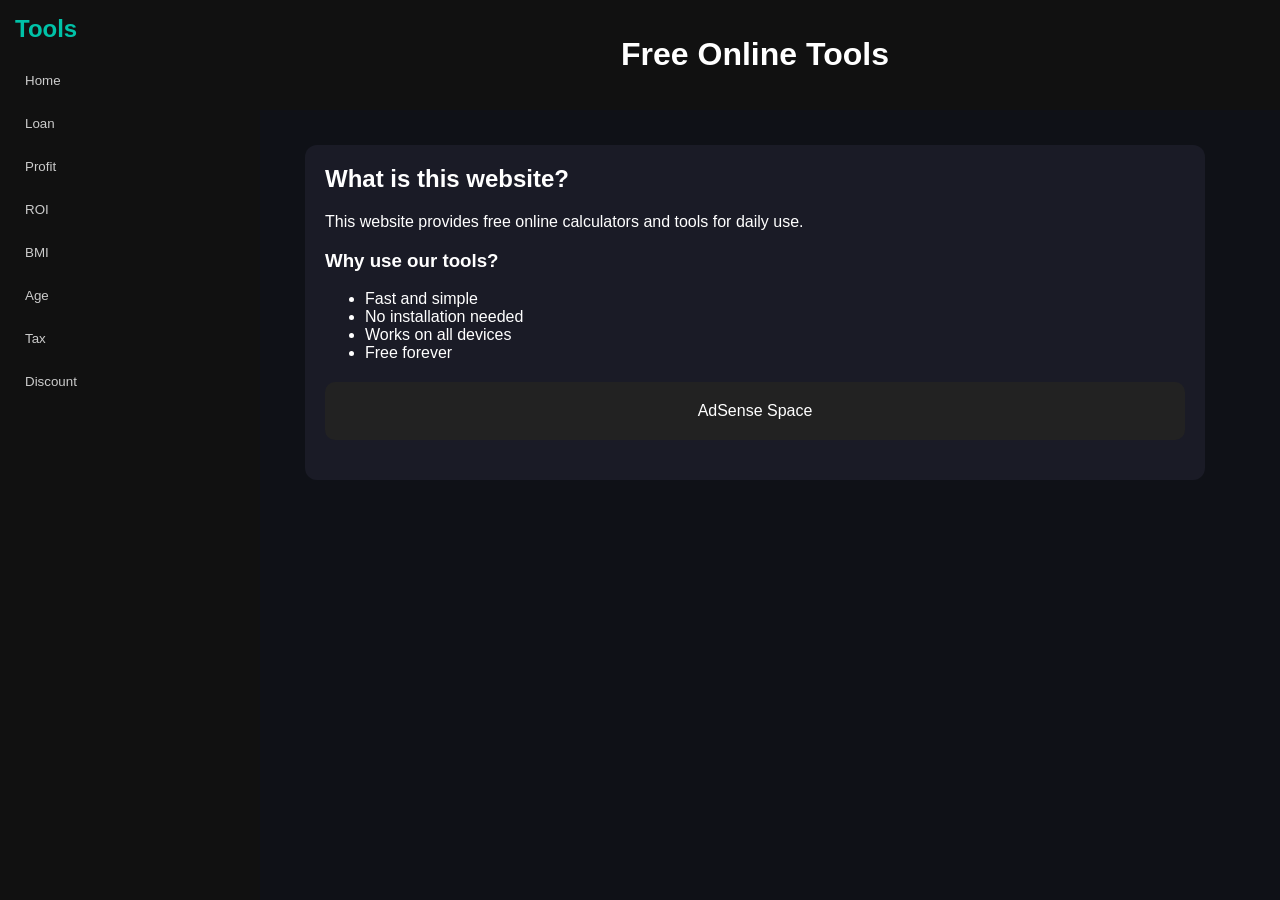
==== commit 0b329059: "Update index.html" ====
--- a/index.html
+++ b/index.html
@@ -1,1338 +1,133 @@
 <!DOCTYPE html>
-<html lang="ar" dir="rtl">
+<html lang="en">
 <head>
-  <h2>Why use these tools?</h2>
-<ul>
-<li>Fast and simple to use</li>
-<li>No installation required</li>
-<li>Accessible from any device</li>
-</ul>
-    <h2>What is this website?</h2>
-<p>This website provides free online tools, calculators, and utilities designed to make everyday tasks easier.</p>
+
 <meta charset="UTF-8">
 <meta name="viewport" content="width=device-width, initial-scale=1.0">
-<title>Free Online Tools | Simple & Fast Utilities</title>
-<meta name="description" content="Use free online tools and calculators. Fast, simple and reliable utilities for everyday tasks.">
-<meta name="robots" content="index, follow">
-<meta name="author" content="Ahmed Shehata">
-<link rel="stylesheet" href="style.css">
-</head>
-<meta charset="UTF-8"/>
-<meta name="viewport" content="width=device-width,initial-scale=1"/>
-<title>حاسبة نت – أدوات حسابية مجانية</title>
-<meta name="description" content="موقع حاسبة نت: أدوات حسابية مجانية شاملة بالعربية والإنجليزية"/>
-<meta name="keywords" content="حاسبة,قرض,ربح,زكاة,عمر,BMI,ضريبة,calculator,loan,profit,zakat,age"/>
-<meta name="robots" content="index,follow"/>
-<meta property="og:title" content="حاسبة نت – Free Online Calculators"/>
-<meta property="og:type" content="website"/>
-<link rel="preconnect" href="https://fonts.googleapis.com"/>
-<link rel="preconnect" href="https://fonts.gstatic.com" crossorigin/>
-<link href="https://fonts.googleapis.com/css2?family=Cairo:wght@300;400;500;600;700;900&family=Plus+Jakarta+Sans:wght@400;500;600;700;800&display=swap" rel="stylesheet"/>
-<!-- AdSense: replace with your publisher ID after approval
-<script async src="https://pagead2.googlesyndication.com/pagead/js/adsbygoogle.js?client=ca-pub-XXXXXXXXXXXXXXXX" crossorigin="anonymous"></script>
--->
+
+<title>Free Online Tools | Calculator Hub</title>
+<meta name="description" content="Free online calculators for finance, health, daily tools. Fast, accurate and easy to use.">
+
 <style>
-/* ═══════════════════════════ VARIABLES */
-:root{
-  --bg:#0b0c10; --bg2:#13141b; --card:#1a1b26; --card2:#21222f;
-  --border:rgba(255,255,255,0.07); --accent:#00c2a8; --accent2:#00e5c9;
-  --glow:rgba(0,194,168,.15); --gold:#f5a623; --gold-g:rgba(245,166,35,.15);
-  --text:#e8eaf0; --text2:#8f95ab; --text3:#54596b;
-  --danger:#ff5c5c; --success:#3ecf8e; --blue:#5b8dee;
-  --r:14px; --r2:10px; --sh:0 8px 40px rgba(0,0,0,.5);
-  --tr:.2s ease; --sw:264px;
+body{margin:0;font-family:Arial;background:#0f1117;color:#fff}
+.layout{display:flex}
+.sidebar{
+width:230px;background:#111;height:100vh;padding:15px;
+position:fixed
 }
-.light{
-  --bg:#f0f2f8; --bg2:#e4e7f0; --card:#fff; --card2:#f4f6fc;
-  --border:rgba(0,0,0,.08); --text:#1a1c28; --text2:#555b72; --text3:#9095ab;
-  --sh:0 8px 40px rgba(0,0,0,.1); --glow:rgba(0,194,168,.1); --gold-g:rgba(245,166,35,.1);
+.sidebar h2{color:#00c2a8}
+.sidebar button{
+display:block;width:100%;margin:8px 0;padding:10px;
+background:none;border:none;color:#ccc;text-align:left;cursor:pointer
 }
-/* ═══════════════════════════ RESET */
-*,*::before,*::after{box-sizing:border-box;margin:0;padding:0}
-html{scroll-behavior:smooth}
-body{font-family:'Cairo',sans-serif;background:var(--bg);color:var(--text);min-height:100vh;transition:background var(--tr),color var(--tr);font-size:15px;line-height:1.6}
-[lang-en] body,[lang-en] input,[lang-en] select,[lang-en] button{font-family:'Plus Jakarta Sans',sans-serif}
-input,select,button{font-family:inherit}
-input[type=number]::-webkit-inner-spin-button{-webkit-appearance:none}
-/* ═══════════════════════════ LAYOUT */
-.layout{display:flex;min-height:100vh}
-/* SIDEBAR */
-.sidebar{
-  width:var(--sw);background:var(--bg2);border-left:1px solid var(--border);
-  display:flex;flex-direction:column;position:fixed;top:0;right:0;
-  height:100vh;z-index:100;transition:transform var(--tr),background var(--tr);
-  overflow-y:auto;scrollbar-width:thin;scrollbar-color:var(--border) transparent;
-}
-html[dir=ltr] .sidebar{right:auto;left:0;border-left:none;border-right:1px solid var(--border)}
-.sidebar-logo{padding:26px 20px 18px;border-bottom:1px solid var(--border)}
-.logo-name{font-size:1.45rem;font-weight:900;color:var(--accent);line-height:1}
-.logo-sub{font-size:.68rem;color:var(--text2);margin-top:3px}
-.nav-section{padding:14px 12px 6px;font-size:.62rem;font-weight:700;color:var(--text3);letter-spacing:.1em;text-transform:uppercase}
-.nav-btn{
-  display:flex;align-items:center;gap:11px;padding:10px 15px;border-radius:var(--r2);
-  cursor:pointer;margin:2px 8px;font-size:.88rem;font-weight:600;color:var(--text2);
-  transition:all var(--tr);border:none;background:transparent;width:calc(100% - 16px);
-  text-align:right;font-family:inherit;
-}
-html[dir=ltr] .nav-btn{text-align:left}
-.nav-btn:hover{background:var(--glow);color:var(--accent)}
-.nav-btn.active{background:var(--glow);color:var(--accent);font-weight:700}
-.nav-btn .ni{font-size:1rem;flex-shrink:0}
-.sidebar-foot{margin-top:auto;padding:14px 16px;border-top:1px solid var(--border);font-size:.68rem;color:var(--text3);text-align:center}
-/* MAIN */
-.main{flex:1;margin-right:var(--sw);display:flex;flex-direction:column;min-height:100vh;transition:margin var(--tr)}
-html[dir=ltr] .main{margin-right:0;margin-left:var(--sw)}
-/* TOPBAR */
-.topbar{
-  background:var(--bg2);border-bottom:1px solid var(--border);
-  padding:13px 22px;display:flex;align-items:center;justify-content:space-between;
-  position:sticky;top:0;z-index:90;transition:background var(--tr);gap:10px;
-}
-.topbar-left{display:flex;align-items:center;gap:10px}
-.topbar-title{font-size:1rem;font-weight:700;color:var(--text);white-space:nowrap}
-.menu-btn{display:none;background:var(--card2);border:1px solid var(--border);border-radius:8px;padding:7px 10px;cursor:pointer;color:var(--text);font-size:1rem;transition:all var(--tr);flex-shrink:0}
-.topbar-right{display:flex;gap:8px;align-items:center;flex-shrink:0}
-.top-btn{
-  background:var(--card2);border:1px solid var(--border);border-radius:50px;
-  padding:6px 13px;font-family:inherit;font-size:.78rem;font-weight:700;
-  color:var(--text2);cursor:pointer;display:flex;align-items:center;gap:6px;
-  transition:all var(--tr);white-space:nowrap;
-}
-.top-btn:hover{border-color:var(--accent);color:var(--accent)}
-.lang-btn{background:var(--accent);color:#fff;border-color:var(--accent)}
-.lang-btn:hover{background:var(--accent2);border-color:var(--accent2);color:#fff}
-/* CONTENT */
-.content{flex:1;padding:26px 22px;max-width:920px;width:100%;margin:0 auto}
-/* AD SLOTS */
-.ad-slot{
-  background:var(--card2);border:1.5px dashed var(--border);border-radius:var(--r);
-  padding:16px;text-align:center;color:var(--text3);font-size:.72rem;margin:18px 0;
-  min-height:88px;display:flex;align-items:center;justify-content:center;flex-direction:column;gap:5px;
-}
-.ad-label{font-size:.58rem;font-weight:700;letter-spacing:.1em;text-transform:uppercase;opacity:.5;margin-bottom:4px}
-/* PANELS */
-.panel{display:none;animation:fi .3s ease}
-.panel.active{display:block}
-@keyframes fi{from{opacity:0;transform:translateY(10px)}to{opacity:1;transform:translateY(0)}}
-/* HERO */
-.hero{
-  background:linear-gradient(135deg,var(--accent) 0%,#007a68 100%);
-  border-radius:var(--r);padding:28px 26px;margin-bottom:22px;
-  color:#fff;position:relative;overflow:hidden;
-}
-.hero::before{content:'';position:absolute;top:-50px;left:-50px;width:200px;height:200px;background:rgba(255,255,255,.05);border-radius:50%}
-.hero h1{font-size:1.55rem;font-weight:900;line-height:1.25;margin-bottom:7px}
-.hero p{font-size:.88rem;opacity:.87;max-width:500px}
-.hero-stats{display:flex;gap:10px;margin-top:18px;flex-wrap:wrap}
-.stat-pill{background:rgba(255,255,255,.15);border-radius:50px;padding:5px 14px;font-size:.78rem;font-weight:600;backdrop-filter:blur(4px)}
-/* TOOLS GRID */
-.tools-grid{display:grid;grid-template-columns:repeat(auto-fill,minmax(190px,1fr));gap:13px;margin-bottom:22px}
-.tool-card{
-  background:var(--card);border:1px solid var(--border);border-radius:var(--r);
-  padding:18px;cursor:pointer;transition:all var(--tr);display:flex;flex-direction:column;gap:9px;
-}
-.tool-card:hover{border-color:var(--accent);box-shadow:0 0 0 3px var(--glow),var(--sh);transform:translateY(-2px)}
-.tc-icon{font-size:1.9rem}
-.tc-name{font-size:.92rem;font-weight:700}
-.tc-desc{font-size:.72rem;color:var(--text2);line-height:1.5}
-/* CALC CARD */
-.calc-card{background:var(--card);border:1px solid var(--border);border-radius:var(--r);overflow:hidden;box-shadow:var(--sh);margin-bottom:22px}
-.calc-hdr{background:var(--card2);padding:18px 22px;border-bottom:1px solid var(--border);display:flex;align-items:center;gap:13px}
-.ch-icon{font-size:1.55rem}
-.ch-title{font-size:1.05rem;font-weight:800}
-.ch-sub{font-size:.75rem;color:var(--text2);margin-top:2px}
-.calc-body{padding:22px}
-/* FIELDS */
-.field{margin-bottom:16px}
-.field label{display:block;font-size:.8rem;font-weight:600;color:var(--text2);margin-bottom:6px}
-.field label small{color:var(--accent);font-weight:400;margin-inline-start:5px}
-.field input,.field select{
-  width:100%;background:var(--card2);border:1.5px solid var(--border);border-radius:var(--r2);
-  padding:11px 13px;font-size:.93rem;font-weight:600;color:var(--text);
-  transition:border-color var(--tr),box-shadow var(--tr);outline:none;appearance:none;font-family:inherit;
-}
-.field input:focus,.field select:focus{border-color:var(--accent);box-shadow:0 0 0 3px var(--glow)}
-.field select{
-  background-image:url("data:image/svg+xml,%3Csvg xmlns='http://www.w3.org/2000/svg' width='10' height='7'%3E%3Cpath fill='%238f95ab' d='M5 7L0 0h10z'/%3E%3C/svg%3E");
-  background-repeat:no-repeat;background-position:left 13px center;padding-left:34px;
-}
-html[dir=ltr] .field select{background-position:right 13px center;padding-left:13px;padding-right:34px}
-.row2{display:grid;grid-template-columns:1fr 1fr;gap:14px}
-.row3{display:grid;grid-template-columns:1fr 1fr 1fr;gap:14px}
-/* BUTTONS */
-.calc-btn{
-  width:100%;padding:13px;background:var(--accent);color:#fff;font-family:inherit;
-  font-size:.97rem;font-weight:700;border:none;border-radius:var(--r2);cursor:pointer;
-  transition:all var(--tr);margin-top:2px;letter-spacing:.02em;
-}
-.calc-btn:hover{background:var(--accent2);transform:translateY(-1px);box-shadow:0 4px 20px var(--glow)}
-.calc-btn:active{transform:none}
-.btn-gold{background:var(--gold)!important}
-.btn-gold:hover{background:#ffb83d!important;box-shadow:0 4px 20px var(--gold-g)!important}
-.btn-green{background:#1a6b4a!important}
-.btn-green:hover{background:#1e8459!important}
-/* RESULTS */
-.results{background:var(--card2);border:1px solid var(--border);border-radius:var(--r);padding:18px;margin-top:18px;display:none;animation:fi .3s ease}
-.results.show{display:block}
-.res-big{background:linear-gradient(135deg,var(--glow),transparent);border:1.5px solid var(--accent);border-radius:var(--r2);padding:15px 18px;text-align:center;margin-bottom:14px}
-.res-big .rl{font-size:.78rem;color:var(--text2);margin-bottom:4px}
-.res-big .rv{font-size:1.9rem;font-weight:900;color:var(--accent)}
-.res-big .ru{font-size:.76rem;color:var(--text2);margin-top:2px}
-.res-row{display:flex;justify-content:space-between;align-items:center;padding:11px 0;border-bottom:1px solid var(--border)}
-.res-row:last-child{border-bottom:none}
-.res-lbl{font-size:.82rem;color:var(--text2);font-weight:500}
-.res-val{font-size:1rem;font-weight:800}
-.c-accent{color:var(--accent)} .c-gold{color:var(--gold)} .c-danger{color:var(--danger)} .c-success{color:var(--success)} .c-blue{color:var(--blue)}
-/* TABLE */
-.tbl-wrap{overflow-x:auto;margin-top:14px}
-table{width:100%;border-collapse:collapse;font-size:.8rem}
-thead th{background:var(--card2);padding:9px 11px;font-weight:700;color:var(--text2);border-bottom:1px solid var(--border);white-space:nowrap}
-tbody td{padding:8px 11px;border-bottom:1px solid var(--border);color:var(--text)}
-tbody tr:hover{background:var(--card2)}
-tbody tr:last-child td{border-bottom:none}
-/* TIP */
-.tip{background:var(--gold-g);border:1px solid rgba(245,166,35,.2);border-radius:var(--r2);padding:13px 15px;font-size:.8rem;color:var(--text2);margin-top:14px;line-height:1.7}
-.tip strong{color:var(--gold)}
-/* ABOUT / PRIVACY */
-.page-content{background:var(--card);border:1px solid var(--border);border-radius:var(--r);padding:32px;box-shadow:var(--sh);margin-bottom:22px}
-.page-content h2{font-size:1.3rem;font-weight:900;color:var(--accent);margin-bottom:6px}
-.page-content h3{font-size:1rem;font-weight:700;margin:22px 0 8px;color:var(--text)}
-.page-content p{font-size:.88rem;color:var(--text2);line-height:1.9;margin-bottom:12px}
-.page-content ul{padding-inline-start:20px;margin-bottom:12px}
-.page-content ul li{font-size:.88rem;color:var(--text2);line-height:1.9;margin-bottom:4px}
-.page-content .badge{display:inline-block;background:var(--glow);color:var(--accent);border-radius:50px;padding:3px 12px;font-size:.72rem;font-weight:700;margin-bottom:14px;border:1px solid rgba(0,194,168,.2)}
-.page-content .contact-box{background:var(--card2);border-radius:var(--r2);padding:16px;margin-top:12px;font-size:.85rem;color:var(--text2);line-height:1.8}
-.page-content .contact-box a{color:var(--accent)}
-/* OVERLAY */
-.overlay{display:none;position:fixed;inset:0;background:rgba(0,0,0,.6);z-index:99}
-/* RESPONSIVE */
-@media(max-width:780px){
-  .sidebar{transform:translateX(100%)}
-  html[dir=ltr] .sidebar{transform:translateX(-100%)}
-  .sidebar.open{transform:translateX(0)}
-  .overlay.open{display:block}
-  .main{margin-right:0!important;margin-left:0!important}
-  .menu-btn{display:flex;align-items:center;justify-content:center}
-  .row2,.row3{grid-template-columns:1fr}
-  .content{padding:18px 14px}
-  .tools-grid{grid-template-columns:1fr 1fr}
-  .hero h1{font-size:1.25rem}
-  .page-content{padding:22px 16px}
-}
-@media(max-width:420px){.tools-grid{grid-template-columns:1fr}}
+.sidebar button:hover{background:#222;color:#00c2a8}
+
+.main{margin-left:230px;width:100%}
+.header{background:#111;padding:15px;text-align:center}
+
+.content{max-width:900px;margin:auto;padding:20px}
+.card{background:#1a1b26;padding:20px;margin:15px 0;border-radius:12px}
+
+input,button{padding:10px;margin:5px;width:100%}
+button{background:#00c2a8;border:none;color:#fff;border-radius:8px;cursor:pointer}
+
+.ad{background:#222;padding:20px;text-align:center;border-radius:10px;margin:20px 0}
+h2{margin-top:0}
 </style>
 
-<meta name="author" content="Ahmed Osama"/>
-<meta name="robots" content="index,follow,max-image-preview:large"/>
-<link rel="canonical" href="https://ahosama1987-eng.github.io/"/>
-<meta property="og:description" content="Free online calculators for loans, BMI, age, ROI, zakat, savings and more."/>
-<meta property="og:url" content="https://ahosama1987-eng.github.io/"/>
-<meta property="og:image" content="https://ahosama1987-eng.github.io/preview.jpg"/>
-<meta name="twitter:card" content="summary_large_image"/>
-
+<!-- SEO STRUCTURE -->
 <script type="application/ld+json">
 {
  "@context":"https://schema.org",
  "@type":"WebSite",
- "name":"حاسبة نت | FreeCalc Tools",
- "url":"https://ahosama1987-eng.github.io/",
- "description":"Free online calculators and financial tools in Arabic and English",
- "potentialAction":{
-   "@type":"SearchAction",
-   "target":"https://ahosama1987-eng.github.io/?q={search_term_string}",
-   "query-input":"required name=search_term_string"
- }
-}
-</script>
-
-<script type="application/ld+json">
-{
- "@context":"https://schema.org",
- "@type":"FAQPage",
- "mainEntity":[
-   {
-     "@type":"Question",
-     "name":"Are the calculators free?",
-     "acceptedAnswer":{"@type":"Answer","text":"Yes, all calculators are completely free."}
-   },
-   {
-     "@type":"Question",
-     "name":"Does the website work on mobile?",
-     "acceptedAnswer":{"@type":"Answer","text":"Yes, the site is optimized for phones and tablets."}
-   }
- ]
+ "name":"Free Online Tools",
+ "url":"https://ahosama1987-eng.github.io/"
 }
 </script>
 
 </head>
+
 <body>
-<div class="overlay" id="overlay" onclick="closeSidebar()"></div>
 
-<!-- ══════════════ SIDEBAR ══════════════ -->
-<aside class="sidebar" id="sidebar">
-  <div class="sidebar-logo">
-    <div class="logo-name" data-i18n="siteTitle">📐 حاسبة نت</div>
-    <div class="logo-sub" data-i18n="siteSub">أدوات حسابية مجانية شاملة</div>
-  </div>
+<div class="layout">
 
-  <div class="nav-section" data-i18n="navMain">الرئيسية</div>
-  <button class="nav-btn active" onclick="showPanel('home')" id="nav-home"><span class="ni">🏠</span><span data-i18n="navHome">الرئيسية</span></button>
+<!-- ✅ SIDEBAR -->
+<div class="sidebar">
+<h2>Tools</h2>
 
-  <div class="nav-section" data-i18n="navFinance">الحاسبات المالية</div>
-  <button class="nav-btn" onclick="showPanel('loan')"     id="nav-loan"><span class="ni">🏦</span><span data-i18n="navLoan">حاسبة القرض</span></button>
-  <button class="nav-btn" onclick="showPanel('profit')"   id="nav-profit"><span class="ni">📈</span><span data-i18n="navProfit">حاسبة الربح</span></button>
-  <button class="nav-btn" onclick="showPanel('compound')" id="nav-compound"><span class="ni">💹</span><span data-i18n="navCompound">الفائدة المركبة</span></button>
-  <button class="nav-btn" onclick="showPanel('roi')"      id="nav-roi"><span class="ni">🎯</span><span data-i18n="navROI">العائد على الاستثمار</span></button>
-  <button class="nav-btn" onclick="showPanel('savings')"  id="nav-savings"><span class="ni">🏧</span><span data-i18n="navSavings">حاسبة التوفير</span></button>
-  <button class="nav-btn" onclick="showPanel('zakat')"    id="nav-zakat"><span class="ni">🌙</span><span data-i18n="navZakat">حاسبة الزكاة</span></button>
-  <button class="nav-btn" onclick="showPanel('tax')"      id="nav-tax"><span class="ni">🧾</span><span data-i18n="navTax">حاسبة الضريبة</span></button>
+<button onclick="showPage('home')">Home</button>
+<button onclick="showPage('loan')">Loan</button>
+<button onclick="showPage('profit')">Profit</button>
+<button onclick="showPage('roi')">ROI</button>
+<button onclick="showPage('bmi')">BMI</button>
+<button onclick="showPage('age')">Age</button>
+<button onclick="showPage('tax')">Tax</button>
+<button onclick="showPage('discount')">Discount</button>
 
-  <div class="nav-section" data-i18n="navOther">حاسبات أخرى</div>
-  <button class="nav-btn" onclick="showPanel('age')"      id="nav-age"><span class="ni">🎂</span><span data-i18n="navAge">حاسبة العمر</span></button>
-  <button class="nav-btn" onclick="showPanel('bmi')"      id="nav-bmi"><span class="ni">⚖️</span><span data-i18n="navBMI">مؤشر كتلة الجسم</span></button>
-  <button class="nav-btn" onclick="showPanel('discount')" id="nav-discount"><span class="ni">🏷️</span><span data-i18n="navDiscount">حاسبة الخصم</span></button>
-
-  <div class="nav-section" data-i18n="navInfo">معلومات</div>
-  <button class="nav-btn" onclick="showPanel('about')"   id="nav-about"><span class="ni">ℹ️</span><span data-i18n="navAbout">عن الموقع</span></button>
-  <button class="nav-btn" onclick="showPanel('privacy')" id="nav-privacy"><span class="ni">🔒</span><span data-i18n="navPrivacy">سياسة الخصوصية</span></button>
-
-  <div class="sidebar-foot" data-i18n="sideFooter">حاسبة نت © 2025 — مجاني 100%</div>
-</aside>
-
-<!-- ══════════════ MAIN ══════════════ -->
-<div class="layout">
-<main class="main">
-
-  <!-- TOPBAR -->
-  <div class="topbar">
-    <div class="topbar-left">
-      <button class="menu-btn" onclick="toggleSidebar()">☰</button>
-      <div class="topbar-title" id="topbarTitle" data-i18n="navHome">الرئيسية</div>
-    </div>
-    <div class="topbar-right">
-      <button class="top-btn lang-btn" onclick="toggleLang()" id="langBtn">EN</button>
-      <button class="top-btn" onclick="toggleMode()" id="modeBtn"><span id="modeIcon">☀️</span><span id="modeLabel" data-i18n="modeLight">فاتح</span></button>
-    </div>
-  </div>
-
-  <!-- CONTENT -->
-  <div class="content">
-
-    <!-- Ad Top -->
-    <div class="ad-slot">
-      <!-- Replace with AdSense code after approval:
-      <ins class="adsbygoogle" style="display:block" data-ad-client="ca-pub-XXXXXXXX" data-ad-slot="XXXXXXXX" data-ad-format="auto" data-full-width-responsive="true"></ins>
-      <script>(adsbygoogle=window.adsbygoogle||[]).push({});</script> -->
-      <div class="ad-label" data-i18n="adLabel">إعلان / Advertisement</div>
-      <span data-i18n="adPlaceholder">ضع كود Google AdSense هنا — Place AdSense code here</span>
-    </div>
-
-    <!-- ══════════ HOME ══════════ -->
-    <div class="panel active" id="panel-home">
-      <div class="hero">
-        <h1 data-i18n="heroTitle">📐 حاسبة نت</h1>
-        <p data-i18n="heroSub">جميع الحاسبات التي تحتاجها في مكان واحد — مجانية، سريعة، بدون إنترنت</p>
-        <div class="hero-stats">
-          <div class="stat-pill" data-i18n="statCalcs">✅ 10 حاسبات</div>
-          <div class="stat-pill" data-i18n="statPrivacy">🔒 بدون تخزين بيانات</div>
-          <div class="stat-pill" data-i18n="statMobile">📱 يعمل على الجوال</div>
-          <div class="stat-pill" data-i18n="statBilingual">🌐 عربي / English</div>
-        </div>
-      </div>
-      <div class="tools-grid">
-        <div class="tool-card" onclick="showPanel('loan')"><div class="tc-icon">🏦</div><div class="tc-name" data-i18n="navLoan">حاسبة القرض</div><div class="tc-desc" data-i18n="descLoan">احسب قسطك الشهري وجدول السداد</div></div>
-        <div class="tool-card" onclick="showPanel('profit')"><div class="tc-icon">📈</div><div class="tc-name" data-i18n="navProfit">حاسبة الربح</div><div class="tc-desc" data-i18n="descProfit">هامش الربح والسعر المثالي لمنتجك</div></div>
-        <div class="tool-card" onclick="showPanel('compound')"><div class="tc-icon">💹</div><div class="tc-name" data-i18n="navCompound">الفائدة المركبة</div><div class="tc-desc" data-i18n="descCompound">شاهد كيف تنمو أموالك مع الوقت</div></div>
-        <div class="tool-card" onclick="showPanel('roi')"><div class="tc-icon">🎯</div><div class="tc-name" data-i18n="navROI">العائد على الاستثمار</div><div class="tc-desc" data-i18n="descROI">قيّم جدوى استثماراتك بدقة</div></div>
-        <div class="tool-card" onclick="showPanel('savings')"><div class="tc-icon">🏧</div><div class="tc-name" data-i18n="navSavings">حاسبة التوفير</div><div class="tc-desc" data-i18n="descSavings">خطط لهدفك المالي خطوة بخطوة</div></div>
-        <div class="tool-card" onclick="showPanel('zakat')"><div class="tc-icon">🌙</div><div class="tc-name" data-i18n="navZakat">حاسبة الزكاة</div><div class="tc-desc" data-i18n="descZakat">زكاة المال والذهب والفضة</div></div>
-        <div class="tool-card" onclick="showPanel('tax')"><div class="tc-icon">🧾</div><div class="tc-name" data-i18n="navTax">حاسبة الضريبة</div><div class="tc-desc" data-i18n="descTax">ضريبة القيمة المضافة لكل دولة</div></div>
-        <div class="tool-card" onclick="showPanel('age')"><div class="tc-icon">🎂</div><div class="tc-name" data-i18n="navAge">حاسبة العمر</div><div class="tc-desc" data-i18n="descAge">عمرك بالسنوات والأشهر والأيام</div></div>
-        <div class="tool-card" onclick="showPanel('bmi')"><div class="tc-icon">⚖️</div><div class="tc-name" data-i18n="navBMI">مؤشر كتلة الجسم</div><div class="tc-desc" data-i18n="descBMI">تحقق من مدى صحة وزنك</div></div>
-        <div class="tool-card" onclick="showPanel('discount')"><div class="tc-icon">🏷️</div><div class="tc-name" data-i18n="navDiscount">حاسبة الخصم</div><div class="tc-desc" data-i18n="descDiscount">السعر بعد الخصم أو نسبة الخصم</div></div>
-      </div>
-      <div class="ad-slot"><div class="ad-label">إعلان / Ad</div><span data-i18n="adMidPage">إعلان وسط الصفحة — Mid-page Ad</span></div>
-    </div>
-
-    <!-- ══════════ LOAN ══════════ -->
-    <div class="panel" id="panel-loan">
-      <div class="calc-card">
-        <div class="calc-hdr"><div class="ch-icon">🏦</div><div><div class="ch-title" data-i18n="navLoan">حاسبة القرض</div><div class="ch-sub" data-i18n="loanSub">احسب قسطك الشهري والفائدة الإجمالية وجدول السداد</div></div></div>
-        <div class="calc-body">
-          <div class="row2">
-            <div class="field"><label data-i18n="loanAmt">مبلغ القرض</label><input type="number" id="ln-amt" placeholder="100000" min="0"/></div>
-            <div class="field"><label data-i18n="loanYrs">المدة <small data-i18n="years">سنوات</small></label><input type="number" id="ln-yrs" placeholder="5" min="1" max="50"/></div>
-          </div>
-          <div class="row2">
-            <div class="field"><label data-i18n="loanRate">الفائدة السنوية <small>%</small></label><input type="number" id="ln-rate" placeholder="6.5" step="0.1" min="0"/></div>
-            <div class="field"><label data-i18n="loanType">نوع الفائدة</label>
-              <select id="ln-type">
-                <option value="reducing" data-i18n="loanReducing">متناقصة (Reducing)</option>
-                <option value="flat" data-i18n="loanFlat">ثابتة (Flat)</option>
-              </select>
-            </div>
-          </div>
-          <button class="calc-btn" onclick="calcLoan()" data-i18n="calcNow">احسب الآن</button>
-          <div class="results" id="ln-res">
-            <div class="res-big"><div class="rl" data-i18n="loanMonthly">القسط الشهري</div><div class="rv" id="ln-monthly">—</div></div>
-            <div class="res-row"><span class="res-lbl" data-i18n="loanTotal">إجمالي المسدد</span><span class="res-val c-accent" id="ln-total">—</span></div>
-            <div class="res-row"><span class="res-lbl" data-i18n="loanInterest">إجمالي الفائدة</span><span class="res-val c-danger" id="ln-interest">—</span></div>
-            <div class="res-row"><span class="res-lbl" data-i18n="loanIntPct">نسبة الفائدة</span><span class="res-val" id="ln-int-pct">—</span></div>
-          </div>
-          <div id="ln-tbl-wrap" style="display:none;margin-top:16px">
-            <button class="calc-btn" style="background:var(--card2);color:var(--text2);border:1px solid var(--border)" onclick="toggleLoanTable()" data-i18n="loanSchedule">📋 جدول السداد</button>
-            <div id="ln-tbl" class="tbl-wrap" style="display:none"></div>
-          </div>
-          <div class="tip"><strong data-i18n="tipLabel">💡 نصيحة:</strong> <span data-i18n="loanTip">كلما قصرت مدة القرض، قلّت الفائدة الإجمالية حتى لو ارتفع القسط الشهري.</span></div>
-        </div>
-      </div>
-    </div>
-
-    <!-- ══════════ PROFIT ══════════ -->
-    <div class="panel" id="panel-profit">
-      <div class="calc-card">
-        <div class="calc-hdr"><div class="ch-icon">📈</div><div><div class="ch-title" data-i18n="navProfit">حاسبة الربح</div><div class="ch-sub" data-i18n="profitSub">احسب هامش الربح، سعر البيع، أو التكلفة</div></div></div>
-        <div class="calc-body">
-          <div class="field"><label data-i18n="profitMode">طريقة الحساب</label>
-            <select id="pr-mode" onchange="updProfitMode()">
-              <option value="margin" data-i18n="prM1">لدي التكلفة والسعر — احسب الهامش</option>
-              <option value="price"  data-i18n="prM2">لدي التكلفة والهامش — احسب السعر</option>
-              <option value="cost"   data-i18n="prM3">لدي السعر والهامش — احسب التكلفة</option>
-            </select>
-          </div>
-          <div class="row2">
-            <div class="field" id="pr-cost-f"><label data-i18n="profitCost">تكلفة المنتج</label><input type="number" id="pr-cost" placeholder="50" min="0"/></div>
-            <div class="field" id="pr-price-f"><label data-i18n="profitPrice">سعر البيع</label><input type="number" id="pr-price" placeholder="80" min="0"/></div>
-            <div class="field" id="pr-margin-f" style="display:none"><label data-i18n="profitMarginInp">الهامش المطلوب <small>%</small></label><input type="number" id="pr-margin-i" placeholder="30" min="0" max="100"/></div>
-          </div>
-          <button class="calc-btn btn-gold" onclick="calcProfit()" data-i18n="calcNow">احسب الآن</button>
-          <div class="results" id="pr-res">
-            <div class="res-big" style="border-color:var(--gold);background:linear-gradient(135deg,var(--gold-g),transparent)">
-              <div class="rl" data-i18n="profitNet">الربح الصافي</div><div class="rv" id="pr-net" style="color:var(--gold)">—</div>
-            </div>
-            <div class="res-row"><span class="res-lbl" data-i18n="profitMarginOut">هامش الربح</span><span class="res-val c-gold" id="pr-margin-o">—</span></div>
-            <div class="res-row"><span class="res-lbl" data-i18n="profitMarkup">العلاوة (Markup)</span><span class="res-val" id="pr-markup">—</span></div>
-            <div class="res-row" id="pr-price-row"><span class="res-lbl" data-i18n="profitPriceOut">سعر البيع المقترح</span><span class="res-val c-accent" id="pr-price-o">—</span></div>
-            <div class="res-row" id="pr-cost-row" style="display:none"><span class="res-lbl" data-i18n="profitCostOut">التكلفة المحسوبة</span><span class="res-val c-accent" id="pr-cost-o">—</span></div>
-          </div>
-          <div class="tip"><strong data-i18n="tipLabel">💡 نصيحة:</strong> <span data-i18n="profitTip">الهامش يُحسب من السعر؛ العلاوة (Markup) تُحسب من التكلفة.</span></div>
-        </div>
-      </div>
-    </div>
-
-    <!-- ══════════ COMPOUND ══════════ -->
-    <div class="panel" id="panel-compound">
-      <div class="calc-card">
-        <div class="calc-hdr"><div class="ch-icon">💹</div><div><div class="ch-title" data-i18n="navCompound">الفائدة المركبة</div><div class="ch-sub" data-i18n="compSub">اكتشف قوة النمو المركب على استثماراتك</div></div></div>
-        <div class="calc-body">
-          <div class="row2">
-            <div class="field"><label data-i18n="compPrincipal">رأس المال الأولي</label><input type="number" id="ci-p" placeholder="10000" min="0"/></div>
-            <div class="field"><label data-i18n="compRate">الفائدة السنوية <small>%</small></label><input type="number" id="ci-r" placeholder="8" step="0.1" min="0"/></div>
-          </div>
-          <div class="row2">
-            <div class="field"><label data-i18n="compYears">المدة <small data-i18n="years">سنوات</small></label><input type="number" id="ci-y" placeholder="10" min="1"/></div>
-            <div class="field"><label data-i18n="compFreq">تكرار الاحتساب</label>
-              <select id="ci-f">
-                <option value="1"   data-i18n="freqAnnual">سنوي</option>
-                <option value="2"   data-i18n="freqSemi">نصف سنوي</option>
-                <option value="4"   data-i18n="freqQ">ربع سنوي</option>
-                <option value="12"  data-i18n="freqM" selected>شهري</option>
-                <option value="365" data-i18n="freqD">يومي</option>
-              </select>
-            </div>
-          </div>
-          <div class="field"><label data-i18n="compMonthly">إضافة شهرية اختيارية <small data-i18n="optional">0 إن لم تكن</small></label><input type="number" id="ci-m" placeholder="0" min="0"/></div>
-          <button class="calc-btn" onclick="calcCompound()" data-i18n="calcNow">احسب الآن</button>
-          <div class="results" id="ci-res">
-            <div class="res-big"><div class="rl" data-i18n="compFinal">القيمة النهائية</div><div class="rv" id="ci-final">—</div></div>
-            <div class="res-row"><span class="res-lbl" data-i18n="compOrig">رأس المال الأصلي</span><span class="res-val" id="ci-orig">—</span></div>
-            <div class="res-row"><span class="res-lbl" data-i18n="compAdded">إجمالي الإضافات</span><span class="res-val" id="ci-added">—</span></div>
-            <div class="res-row"><span class="res-lbl" data-i18n="compInterest">الفائدة المركبة</span><span class="res-val c-success" id="ci-int">—</span></div>
-            <div class="res-row"><span class="res-lbl" data-i18n="compMult">مضاعفة رأس المال</span><span class="res-val c-accent" id="ci-mult">—</span></div>
-          </div>
-          <div class="tip"><strong data-i18n="tipLabel">💡 نصيحة:</strong> <span data-i18n="compTip">قاعدة 72: قسّم 72 على نسبة الفائدة لتعرف كم سنة لمضاعفة أموالك.</span></div>
-        </div>
-      </div>
-    </div>
-
-    <!-- ══════════ ROI ══════════ -->
-    <div class="panel" id="panel-roi">
-      <div class="calc-card">
-        <div class="calc-hdr"><div class="ch-icon">🎯</div><div><div class="ch-title" data-i18n="navROI">العائد على الاستثمار</div><div class="ch-sub" data-i18n="roiSub">قيّم ربحية استثمارك — ROI & CAGR</div></div></div>
-        <div class="calc-body">
-          <div class="row2">
-            <div class="field"><label data-i18n="roiCost">تكلفة الاستثمار</label><input type="number" id="roi-c" placeholder="50000" min="0"/></div>
-            <div class="field"><label data-i18n="roiReturn">العائد النهائي</label><input type="number" id="roi-r" placeholder="75000" min="0"/></div>
-          </div>
-          <div class="field"><label data-i18n="roiYears">المدة <small data-i18n="optional">سنوات — اختياري</small></label><input type="number" id="roi-y" placeholder="3" min="0" step="0.5"/></div>
-          <button class="calc-btn" onclick="calcROI()" data-i18n="calcNow">احسب الآن</button>
-          <div class="results" id="roi-res">
-            <div class="res-big"><div class="rl" data-i18n="roiPct">العائد على الاستثمار</div><div class="rv" id="roi-pct">—</div></div>
-            <div class="res-row"><span class="res-lbl" data-i18n="roiProfit">صافي الربح</span><span class="res-val c-success" id="roi-profit">—</span></div>
-            <div class="res-row"><span class="res-lbl" data-i18n="roiAnnual">العائد السنوي (CAGR)</span><span class="res-val c-accent" id="roi-annual">—</span></div>
-            <div class="res-row"><span class="res-lbl" data-i18n="roiVerdict">التقييم</span><span class="res-val" id="roi-verdict">—</span></div>
-          </div>
-          <div class="tip"><strong data-i18n="tipLabel">💡 نصيحة:</strong> <span data-i18n="roiTip">ROI فوق 15% سنويًا يُعدّ ممتازًا في معظم الأسواق.</span></div>
-        </div>
-      </div>
-    </div>
-
-    <!-- ══════════ SAVINGS ══════════ -->
-    <div class="panel" id="panel-savings">
-      <div class="calc-card">
-        <div class="calc-hdr"><div class="ch-icon">🏧</div><div><div class="ch-title" data-i18n="navSavings">حاسبة التوفير</div><div class="ch-sub" data-i18n="savSub">خطط لتحقيق هدفك المالي</div></div></div>
-        <div class="calc-body">
-          <div class="row2">
-            <div class="field"><label data-i18n="savGoal">المبلغ الهدف</label><input type="number" id="sv-g" placeholder="100000" min="0"/></div>
-            <div class="field"><label data-i18n="savCurrent">المدخرات الحالية</label><input type="number" id="sv-c" placeholder="5000" min="0"/></div>
-          </div>
-          <div class="row2">
-            <div class="field"><label data-i18n="savRate">العائد السنوي <small>%</small></label><input type="number" id="sv-r" placeholder="5" step="0.1" min="0"/></div>
-            <div class="field"><label data-i18n="savYears">المدة <small data-i18n="years">سنوات</small></label><input type="number" id="sv-y" placeholder="5" min="1"/></div>
-          </div>
-          <button class="calc-btn" onclick="calcSavings()" data-i18n="calcNow">احسب الآن</button>
-          <div class="results" id="sv-res">
-            <div class="res-big"><div class="rl" data-i18n="savMonthly">المبلغ الشهري المطلوب</div><div class="rv" id="sv-monthly">—</div></div>
-            <div class="res-row"><span class="res-lbl" data-i18n="savTotalC">إجمالي ما ستوفره</span><span class="res-val" id="sv-total">—</span></div>
-            <div class="res-row"><span class="res-lbl" data-i18n="savInterest">العائد التراكمي</span><span class="res-val c-success" id="sv-int">—</span></div>
-            <div class="res-row"><span class="res-lbl" data-i18n="savFinal">المبلغ النهائي</span><span class="res-val c-accent" id="sv-final">—</span></div>
-          </div>
-          <div class="tip"><strong data-i18n="tipLabel">💡 نصيحة:</strong> <span data-i18n="savTip">وفّر 20% من دخلك الشهري (قاعدة 50/30/20) للوصول لأهدافك أسرع.</span></div>
-        </div>
-      </div>
-    </div>
-
-    <!-- ══════════ ZAKAT ══════════ -->
-    <div class="panel" id="panel-zakat">
-      <div class="calc-card">
-        <div class="calc-hdr"><div class="ch-icon">🌙</div><div><div class="ch-title" data-i18n="navZakat">حاسبة الزكاة</div><div class="ch-sub" data-i18n="zakatSub">احسب زكاة مالك، ذهبك وفضتك</div></div></div>
-        <div class="calc-body">
-          <div class="field"><label data-i18n="zakatCurr">العملة المحلية</label>
-            <select id="zk-curr">
-              <option value="sar">ريال سعودي / SAR</option>
-              <option value="egp">جنيه مصري / EGP</option>
-              <option value="aed">درهم إماراتي / AED</option>
-              <option value="kwd">دينار كويتي / KWD</option>
-              <option value="usd">دولار / USD</option>
-            </select>
-          </div>
-          <div class="field"><label data-i18n="zakatGoldPrice">سعر جرام الذهب <small data-i18n="zakatGoldPriceSub">عيار 21 بعملتك</small></label><input type="number" id="zk-gp" placeholder="230" min="0"/></div>
-          <div style="background:var(--card2);border-radius:var(--r2);padding:11px 13px;font-size:.82rem;color:var(--text2);margin-bottom:16px" data-i18n="zakatNisabNote">ℹ️ نصاب الذهب = 85 جرام من الذهب الخالص (عيار 24)</div>
-          <div class="field"><label data-i18n="zakatCash">النقود والمدخرات</label><input type="number" id="zk-cash" placeholder="0" min="0"/></div>
-          <div class="row2">
-            <div class="field"><label data-i18n="zakatGoldG">الذهب المدّخر <small data-i18n="grams">جرام</small></label><input type="number" id="zk-gold" placeholder="0" min="0"/></div>
-            <div class="field"><label data-i18n="zakatSilverG">الفضة المدّخرة <small data-i18n="grams">جرام</small></label><input type="number" id="zk-silv" placeholder="0" min="0"/></div>
-          </div>
-          <div class="row2">
-            <div class="field"><label data-i18n="zakatRecv">ديون ومستحقات</label><input type="number" id="zk-recv" placeholder="0" min="0"/></div>
-            <div class="field"><label data-i18n="zakatDebts">ديون عليك (تُخصم)</label><input type="number" id="zk-debt" placeholder="0" min="0"/></div>
-          </div>
-          <button class="calc-btn btn-green" onclick="calcZakat()" data-i18n="calcNow">احسب الزكاة</button>
-          <div class="results" id="zk-res">
-            <div class="res-row"><span class="res-lbl" data-i18n="zakatTotal">إجمالي المال الزكوي</span><span class="res-val" id="zk-total">—</span></div>
-            <div class="res-row"><span class="res-lbl" data-i18n="zakatNisab">النصاب</span><span class="res-val" id="zk-nisab">—</span></div>
-            <div class="res-row"><span class="res-lbl" data-i18n="zakatEligible">هل بلغت النصاب؟</span><span class="res-val" id="zk-elig">—</span></div>
-            <div class="res-big" style="border-color:var(--success);background:linear-gradient(135deg,rgba(62,207,142,.1),transparent)">
-              <div class="rl" data-i18n="zakatAmt">مقدار الزكاة الواجبة (2.5%)</div><div class="rv" id="zk-amt" style="color:var(--success)">—</div>
-            </div>
-          </div>
-          <div class="tip"><strong data-i18n="noteLabel">📌 ملاحظة:</strong> <span data-i18n="zakatNote">هذه الحاسبة تعتمد رأي الجمهور. استشر عالمًا للتدقيق في حالتك.</span></div>
-        </div>
-      </div>
-    </div>
-
-    <!-- ══════════ TAX ══════════ -->
-    <div class="panel" id="panel-tax">
-      <div class="calc-card">
-        <div class="calc-hdr"><div class="ch-icon">🧾</div><div><div class="ch-title" data-i18n="navTax">حاسبة الضريبة</div><div class="ch-sub" data-i18n="taxSub">ضريبة القيمة المضافة لجميع الدول</div></div></div>
-        <div class="calc-body">
-          <div class="row2">
-            <div class="field"><label data-i18n="taxRate">نسبة الضريبة</label>
-              <select id="tx-rate" onchange="updTaxCustom()">
-                <option value="15">15% — السعودية / KSA</option>
-                <option value="14">14% — مصر / Egypt</option>
-                <option value="5">5% — الإمارات / UAE</option>
-                <option value="10">10% — الأردن / Jordan</option>
-                <option value="16">16% — لبنان / Lebanon</option>
-                <option value="20">20% — UK / Europe</option>
-                <option value="custom" data-i18n="taxCustom">مخصص / Custom</option>
-              </select>
-            </div>
-            <div class="field" id="tx-cust-f" style="display:none"><label data-i18n="taxCustomRate">نسبة مخصصة <small>%</small></label><input type="number" id="tx-cust" placeholder="12" min="0" max="100"/></div>
-          </div>
-          <div class="field"><label data-i18n="taxMode">طريقة الحساب</label>
-            <select id="tx-mode">
-              <option value="add"     data-i18n="taxAdd">السعر بدون ضريبة — أضف الضريبة</option>
-              <option value="extract" data-i18n="taxExtract">السعر شامل الضريبة — استخرج الضريبة</option>
-            </select>
-          </div>
-          <div class="field"><label data-i18n="taxAmount">المبلغ</label><input type="number" id="tx-amt" placeholder="1000" min="0"/></div>
-          <button class="calc-btn" onclick="calcTax()" data-i18n="calcNow">احسب الآن</button>
-          <div class="results" id="tx-res">
-            <div class="res-row"><span class="res-lbl" data-i18n="taxBefore">المبلغ قبل الضريبة</span><span class="res-val" id="tx-before">—</span></div>
-            <div class="res-row"><span class="res-lbl" data-i18n="taxVal">قيمة الضريبة</span><span class="res-val c-danger" id="tx-val">—</span></div>
-            <div class="res-row"><span class="res-lbl" data-i18n="taxAfter">المبلغ الإجمالي</span><span class="res-val c-accent" id="tx-after">—</span></div>
-          </div>
-        </div>
-      </div>
-    </div>
-
-    <!-- ══════════ AGE ══════════ -->
-    <div class="panel" id="panel-age">
-      <div class="calc-card">
-        <div class="calc-hdr"><div class="ch-icon">🎂</div><div><div class="ch-title" data-i18n="navAge">حاسبة العمر</div><div class="ch-sub" data-i18n="ageSub">عمرك بالتفصيل: سنوات، أشهر، أيام، ساعات</div></div></div>
-        <div class="calc-body">
-          <div class="row2">
-            <div class="field"><label data-i18n="ageBirth">تاريخ الميلاد</label><input type="date" id="ag-birth"/></div>
-            <div class="field"><label data-i18n="ageTo">تاريخ الحساب <small data-i18n="optional">اتركه للتاريخ الحالي</small></label><input type="date" id="ag-to"/></div>
-          </div>
-          <button class="calc-btn" onclick="calcAge()" data-i18n="calcAge2">احسب العمر</button>
-          <div class="results" id="ag-res">
-            <div class="res-big"><div class="rl" data-i18n="ageResult">عمرك</div><div class="rv" id="ag-main" style="font-size:1.3rem">—</div></div>
-            <div class="res-row"><span class="res-lbl" data-i18n="ageMonths">إجمالي الأشهر</span><span class="res-val" id="ag-months">—</span></div>
-            <div class="res-row"><span class="res-lbl" data-i18n="ageDays">إجمالي الأيام</span><span class="res-val c-accent" id="ag-days">—</span></div>
-            <div class="res-row"><span class="res-lbl" data-i18n="ageHours">إجمالي الساعات</span><span class="res-val" id="ag-hours">—</span></div>
-            <div class="res-row"><span class="res-lbl" data-i18n="ageNextBday">أيام على عيد ميلادك القادم</span><span class="res-val c-gold" id="ag-next">—</span></div>
-            <div class="res-row"><span class="res-lbl" data-i18n="ageDayName">يوم ميلادك</span><span class="res-val" id="ag-dayname">—</span></div>
-          </div>
-        </div>
-      </div>
-    </div>
-
-    <!-- ══════════ BMI ══════════ -->
-    <div class="panel" id="panel-bmi">
-      <div class="calc-card">
-        <div class="calc-hdr"><div class="ch-icon">⚖️</div><div><div class="ch-title" data-i18n="navBMI">مؤشر كتلة الجسم</div><div class="ch-sub" data-i18n="bmiSub">تحقق من وزنك ومدى صحته</div></div></div>
-        <div class="calc-body">
-          <div class="row2">
-            <div class="field"><label data-i18n="bmiHeight">الطول <small>cm</small></label><input type="number" id="bm-h" placeholder="175" min="100" max="250"/></div>
-            <div class="field"><label data-i18n="bmiWeight">الوزن <small>kg</small></label><input type="number" id="bm-w" placeholder="75" min="30" max="300"/></div>
-          </div>
-          <div class="row2">
-            <div class="field"><label data-i18n="bmiGender">الجنس</label>
-              <select id="bm-gen">
-                <option value="m" data-i18n="male">ذكر</option>
-                <option value="f" data-i18n="female">أنثى</option>
-              </select>
-            </div>
-            <div class="field"><label data-i18n="bmiAge">العمر <small data-i18n="years">سنة</small></label><input type="number" id="bm-age" placeholder="30" min="5" max="100"/></div>
-          </div>
-          <button class="calc-btn" onclick="calcBMI()" data-i18n="calcNow">احسب الآن</button>
-          <div class="results" id="bm-res">
-            <div class="res-big"><div class="rl" data-i18n="bmiVal">مؤشر كتلة الجسم</div><div class="rv" id="bm-val">—</div></div>
-            <div class="res-row"><span class="res-lbl" data-i18n="bmiCat">التصنيف</span><span class="res-val" id="bm-cat">—</span></div>
-            <div class="res-row"><span class="res-lbl" data-i18n="bmiIdeal">الوزن المثالي</span><span class="res-val c-accent" id="bm-ideal">—</span></div>
-            <div class="res-row"><span class="res-lbl" data-i18n="bmiDiff">فرق الوزن</span><span class="res-val" id="bm-diff">—</span></div>
-            <div class="res-row"><span class="res-lbl" data-i18n="bmiCals">السعرات اليومية</span><span class="res-val" id="bm-cals">—</span></div>
-          </div>
-          <div class="tip"><strong data-i18n="noteLabel">⚠️ تنبيه:</strong> <span data-i18n="bmiNote">BMI مؤشر عام وليس تشخيصًا طبيًا. استشر طبيبك دائمًا.</span></div>
-        </div>
-      </div>
-    </div>
-
-    <!-- ══════════ DISCOUNT ══════════ -->
-    <div class="panel" id="panel-discount">
-      <div class="calc-card">
-        <div class="calc-hdr"><div class="ch-icon">🏷️</div><div><div class="ch-title" data-i18n="navDiscount">حاسبة الخصم</div><div class="ch-sub" data-i18n="discSub">السعر بعد الخصم أو نسبة الخصم</div></div></div>
-        <div class="calc-body">
-          <div class="field"><label data-i18n="discMode">نوع الحساب</label>
-            <select id="dc-mode" onchange="updDiscMode()">
-              <option value="apply" data-i18n="discApply">لدي السعر والخصم — احسب السعر النهائي</option>
-              <option value="find"  data-i18n="discFind">لدي سعرَين — احسب نسبة الخصم</option>
-            </select>
-          </div>
-          <div class="row2">
-            <div class="field"><label data-i18n="discOriginal">السعر الأصلي</label><input type="number" id="dc-orig" placeholder="500" min="0"/></div>
-            <div class="field" id="dc-pct-f"><label data-i18n="discPct">نسبة الخصم <small>%</small></label><input type="number" id="dc-pct" placeholder="20" min="0" max="100"/></div>
-            <div class="field" id="dc-final-f" style="display:none"><label data-i18n="discFinalInp">السعر بعد الخصم</label><input type="number" id="dc-final" placeholder="400" min="0"/></div>
-          </div>
-          <button class="calc-btn btn-gold" onclick="calcDiscount()" data-i18n="calcNow">احسب الآن</button>
-          <div class="results" id="dc-res">
-            <div class="res-big" style="border-color:var(--gold);background:linear-gradient(135deg,var(--gold-g),transparent)">
-              <div class="rl" id="dc-main-lbl" data-i18n="discFinalOut">السعر بعد الخصم</div><div class="rv" id="dc-main-val" style="color:var(--gold)">—</div>
-            </div>
-            <div class="res-row"><span class="res-lbl" data-i18n="discSaved">المبلغ الموفّر</span><span class="res-val c-success" id="dc-saved">—</span></div>
-            <div class="res-row"><span class="res-lbl" id="dc-sec-lbl" data-i18n="discPctOut">نسبة الخصم</span><span class="res-val" id="dc-sec-val">—</span></div>
-          </div>
-        </div>
-      </div>
-    </div>
-
-    <!-- ══════════ ABOUT ══════════ -->
-    <div class="panel" id="panel-about">
-      <div class="page-content">
-        <span class="badge" data-i18n="aboutBadge">عن الموقع / About Us</span>
-        <h2 data-i18n="aboutTitle">📐 حاسبة نت</h2>
-        <p data-i18n="aboutDesc1">حاسبة نت هو موقع متخصص يوفر مجموعة شاملة من الأدوات الحسابية المجانية باللغتين العربية والإنجليزية، مصمم ليكون مرجعك الأول في الحسابات اليومية المالية والشخصية.</p>
-        <h3 data-i18n="aboutMission">🎯 مهمتنا</h3>
-        <p data-i18n="aboutMissionText">نؤمن أن الأدوات المالية يجب أن تكون متاحة للجميع — بدون تعقيد، وبدون تكلفة. هدفنا تمكين كل شخص ناطق بالعربية من اتخاذ قرارات مالية مدروسة.</p>
-        <h3 data-i18n="aboutTools">🛠️ ماذا نقدم؟</h3>
-        <ul>
-          <li data-i18n="about_li1">🏦 حاسبة القرض مع جدول سداد كامل</li>
-          <li data-i18n="about_li2">📈 حاسبة الربح والهامش التجاري</li>
-          <li data-i18n="about_li3">💹 حاسبة الفائدة المركبة لمضاعفة الثروة</li>
-          <li data-i18n="about_li4">🎯 حاسبة العائد على الاستثمار (ROI & CAGR)</li>
-          <li data-i18n="about_li5">🏧 حاسبة هدف التوفير الشهري</li>
-          <li data-i18n="about_li6">🌙 حاسبة الزكاة (مال، ذهب، فضة)</li>
-          <li data-i18n="about_li7">🧾 حاسبة الضريبة لأكثر من 6 دول</li>
-          <li data-i18n="about_li8">🎂 حاسبة العمر بالتفصيل الكامل</li>
-          <li data-i18n="about_li9">⚖️ مؤشر كتلة الجسم مع السعرات اليومية</li>
-          <li data-i18n="about_li10">🏷️ حاسبة الخصم والعروض</li>
-        </ul>
-        <h3 data-i18n="aboutWhy">✅ لماذا حاسبة نت؟</h3>
-        <ul>
-          <li data-i18n="aboutWhy1">🔒 لا نجمع أي بيانات شخصية — كل الحسابات تتم محلياً</li>
-          <li data-i18n="aboutWhy2">🌐 يدعم العربية والإنجليزية بالكامل</li>
-          <li data-i18n="aboutWhy3">📱 متجاوب ويعمل على جميع الأجهزة</li>
-          <li data-i18n="aboutWhy4">⚡ سريع ويعمل بدون إنترنت بعد التحميل</li>
-          <li data-i18n="aboutWhy5">🆓 مجاني تمامًا وبدون تسجيل</li>
-        </ul>
-        <h3 data-i18n="aboutContact">📬 تواصل معنا</h3>
-        <div class="contact-box">
-          <span data-i18n="aboutContactText">لأي استفسار أو اقتراح أو إبلاغ عن خطأ، تواصل معنا عبر:</span><br/>
-          📧 <a href="mailto:contact@hasibat.net">contact@hasibat.net</a><br/>
-          <span data-i18n="aboutUpdate">يتم تحديث الموقع بانتظام لإضافة أدوات جديدة.</span>
-        </div>
-      </div>
-      <div class="ad-slot"><div class="ad-label">إعلان / Ad</div><span data-i18n="adPlaceholder">ضع كود AdSense هنا</span></div>
-    </div>
-
-    <!-- ══════════ PRIVACY ══════════ -->
-    <div class="panel" id="panel-privacy">
-      <div class="page-content">
-        <span class="badge" data-i18n="privacyBadge">سياسة الخصوصية / Privacy Policy</span>
-        <h2 data-i18n="privacyTitle">🔒 سياسة الخصوصية</h2>
-        <p data-i18n="privacyDate">آخر تحديث: يناير 2025</p>
-        <p data-i18n="privacyIntro">نحن في حاسبة نت نلتزم بحماية خصوصيتك. هذه الصفحة توضح كيف نتعامل مع بياناتك.</p>
-
-        <h3 data-i18n="privDataCollect">📊 البيانات التي نجمعها</h3>
-        <p data-i18n="privDataCollectText">لا نجمع أي بيانات شخصية تدخلها في الحاسبات. جميع العمليات الحسابية تتم داخل متصفحك مباشرةً ولا تُرسل إلى أي خادم.</p>
-
-        <h3 data-i18n="privCookies">🍪 ملفات الارتباط (Cookies)</h3>
-        <p data-i18n="privCookiesText">قد يستخدم الموقع ملفات ارتباط بسيطة لحفظ تفضيلاتك (الوضع الداكن/الفاتح، اللغة). لا تحتوي هذه الملفات على معلومات شخصية.</p>
-
-        <h3 data-i18n="privAds">📢 الإعلانات</h3>
-        <p data-i18n="privAdsText">يستخدم هذا الموقع Google AdSense لعرض الإعلانات. قد تستخدم Google ملفات ارتباط لعرض إعلانات ذات صلة باهتماماتك. يمكنك زيارة <a href="https://policies.google.com/privacy" target="_blank" style="color:var(--accent)">سياسة خصوصية Google</a> لمزيد من المعلومات.</p>
-
-        <h3 data-i18n="privThirdParty">🔗 روابط خارجية</h3>
-        <p data-i18n="privThirdPartyText">قد يحتوي الموقع على روابط لمواقع خارجية. نحن غير مسؤولين عن سياسات الخصوصية لتلك المواقع.</p>
-
-        <h3 data-i18n="privChildren">👶 خصوصية الأطفال</h3>
-        <p data-i18n="privChildrenText">موقعنا غير موجه للأطفال دون 13 عامًا. لا نجمع عن قصد أي بيانات من الأطفال.</p>
-
-        <h3 data-i18n="privChanges">🔄 تغييرات السياسة</h3>
-        <p data-i18n="privChangesText">قد نحدّث هذه السياسة من وقت لآخر. سيتم نشر أي تغييرات على هذه الصفحة مع تاريخ التحديث.</p>
-
-        <h3 data-i18n="privContact">📬 تواصل معنا</h3>
-        <div class="contact-box">
-          <span data-i18n="privContactText">لأي استفسار حول هذه السياسة:</span><br/>
-          📧 <a href="mailto:privacy@hasibat.net">privacy@hasibat.net</a>
-        </div>
-      </div>
-    </div>
-
-    <!-- Ad Bottom -->
-    <div class="ad-slot">
-      <div class="ad-label">إعلان / Ad</div>
-      <span data-i18n="adBottom">إعلان سفلي — Bottom Ad</span>
-    </div>
-
-  </div><!-- /content -->
-</main>
 </div>
 
-<!-- ══════════════════════════════════════════
-     JAVASCRIPT
-══════════════════════════════════════════ -->
-<script>
-/* ════════════════════ TRANSLATIONS */
-const T = {
-  ar: {
-    siteTitle:"📐 حاسبة نت", siteSub:"أدوات حسابية مجانية شاملة",
-    navMain:"الرئيسية", navHome:"الرئيسية", navFinance:"الحاسبات المالية",
-    navLoan:"حاسبة القرض", navProfit:"حاسبة الربح", navCompound:"الفائدة المركبة",
-    navROI:"العائد على الاستثمار", navSavings:"حاسبة التوفير", navZakat:"حاسبة الزكاة",
-    navTax:"حاسبة الضريبة", navOther:"حاسبات أخرى", navAge:"حاسبة العمر",
-    navBMI:"مؤشر كتلة الجسم", navDiscount:"حاسبة الخصم",
-    navInfo:"معلومات", navAbout:"عن الموقع", navPrivacy:"سياسة الخصوصية",
-    sideFooter:"حاسبة نت © 2025 — مجاني 100%",
-    modeLight:"فاتح", modeDark:"داكن",
-    adLabel:"إعلان", adPlaceholder:"ضع كود Google AdSense هنا بعد الموافقة",
-    adMidPage:"إعلان وسط الصفحة", adBottom:"إعلان سفلي",
-    heroTitle:"📐 حاسبة نت",
-    heroSub:"جميع الحاسبات التي تحتاجها في مكان واحد — مجانية، سريعة، بدون إنترنت",
-    statCalcs:"✅ 10 حاسبات", statPrivacy:"🔒 بدون تخزين بيانات",
-    statMobile:"📱 يعمل على الجوال", statBilingual:"🌐 عربي / English",
-    descLoan:"احسب قسطك الشهري وجدول السداد", descProfit:"هامش الربح والسعر المثالي لمنتجك",
-    descCompound:"شاهد كيف تنمو أموالك مع الوقت", descROI:"قيّم جدوى استثماراتك بدقة",
-    descSavings:"خطط لهدفك المالي خطوة بخطوة", descZakat:"زكاة المال والذهب والفضة",
-    descTax:"ضريبة القيمة المضافة لكل دولة", descAge:"عمرك بالسنوات والأشهر والأيام",
-    descBMI:"تحقق من مدى صحة وزنك", descDiscount:"السعر بعد الخصم أو نسبة الخصم",
-    calcNow:"احسب الآن", calcAge2:"احسب العمر",
-    tipLabel:"💡 نصيحة:", noteLabel:"📌 ملاحظة:",
-    years:"سنوات", grams:"جرام", optional:"اختياري",
-    loanAmt:"مبلغ القرض", loanYrs:"المدة", loanRate:"الفائدة السنوية",
-    loanType:"نوع الفائدة", loanReducing:"متناقصة (Reducing)", loanFlat:"ثابتة (Flat)",
-    loanSub:"احسب قسطك الشهري والفائدة الإجمالية وجدول السداد",
-    loanMonthly:"القسط الشهري", loanTotal:"إجمالي المسدد",
-    loanInterest:"إجمالي الفائدة", loanIntPct:"نسبة الفائدة من القرض",
-    loanSchedule:"📋 جدول السداد",
-    loanTip:"كلما قصرت مدة القرض، قلّت الفائدة الإجمالية حتى لو ارتفع القسط الشهري.",
-    loanTblH:["القسط #","القسط الشهري","الأصل","الفائدة","الرصيد المتبقي"],
-    profitSub:"احسب هامش الربح، سعر البيع، أو التكلفة",
-    profitMode:"طريقة الحساب",
-    prM1:"لدي التكلفة والسعر — احسب الهامش",
-    prM2:"لدي التكلفة والهامش — احسب السعر",
-    prM3:"لدي السعر والهامش — احسب التكلفة",
-    profitCost:"تكلفة المنتج", profitPrice:"سعر البيع",
-    profitMarginInp:"الهامش المطلوب", profitNet:"الربح الصافي",
-    profitMarginOut:"هامش الربح", profitMarkup:"العلاوة (Markup)",
-    profitPriceOut:"سعر البيع المقترح", profitCostOut:"التكلفة المحسوبة",
-    profitTip:"الهامش يُحسب من السعر؛ العلاوة (Markup) تُحسب من التكلفة.",
-    compSub:"اكتشف قوة النمو المركب على استثماراتك",
-    compPrincipal:"رأس المال الأولي", compRate:"الفائدة السنوية",
-    compYears:"المدة", compFreq:"تكرار الاحتساب",
-    freqAnnual:"سنوي", freqSemi:"نصف سنوي", freqQ:"ربع سنوي", freqM:"شهري", freqD:"يومي",
-    compMonthly:"إضافة شهرية اختيارية", compFinal:"القيمة النهائية",
-    compOrig:"رأس المال الأصلي", compAdded:"إجمالي الإضافات",
-    compInterest:"الفائدة المركبة", compMult:"مضاعفة رأس المال",
-    compTip:"قاعدة 72: قسّم 72 على نسبة الفائدة لتعرف كم سنة لمضاعفة أموالك.",
-    roiSub:"قيّم ربحية استثمارك — ROI & CAGR",
-    roiCost:"تكلفة الاستثمار", roiReturn:"العائد النهائي", roiYears:"المدة",
-    roiPct:"العائد على الاستثمار", roiProfit:"صافي الربح",
-    roiAnnual:"العائد السنوي (CAGR)", roiVerdict:"التقييم",
-    roiTip:"ROI فوق 15% سنويًا يُعدّ ممتازًا في معظم الأسواق.",
-    savSub:"خطط لتحقيق هدفك المالي",
-    savGoal:"المبلغ الهدف", savCurrent:"المدخرات الحالية",
-    savRate:"العائد السنوي", savYears:"المدة",
-    savMonthly:"المبلغ الشهري المطلوب", savTotalC:"إجمالي ما ستوفره",
-    savInterest:"العائد التراكمي", savFinal:"المبلغ النهائي",
-    savTip:"وفّر 20% من دخلك الشهري (قاعدة 50/30/20) للوصول لأهدافك أسرع.",
-    zakatSub:"احسب زكاة مالك، ذهبك وفضتك",
-    zakatCurr:"العملة المحلية", zakatGoldPrice:"سعر جرام الذهب",
-    zakatGoldPriceSub:"عيار 21 بعملتك",
-    zakatNisabNote:"ℹ️ نصاب الذهب = 85 جرام من الذهب الخالص (عيار 24)",
-    zakatCash:"النقود والمدخرات", zakatGoldG:"الذهب المدّخر",
-    zakatSilverG:"الفضة المدّخرة", zakatRecv:"ديون ومستحقات",
-    zakatDebts:"ديون عليك (تُخصم)",
-    zakatTotal:"إجمالي المال الزكوي", zakatNisab:"النصاب",
-    zakatEligible:"هل بلغت النصاب؟", zakatAmt:"مقدار الزكاة الواجبة (2.5%)",
-    zakatNote:"هذه الحاسبة تعتمد رأي الجمهور. استشر عالمًا للتدقيق في حالتك.",
-    taxSub:"ضريبة القيمة المضافة لجميع الدول",
-    taxRate:"نسبة الضريبة", taxCustom:"مخصص / Custom",
-    taxCustomRate:"نسبة مخصصة", taxMode:"طريقة الحساب",
-    taxAdd:"السعر بدون ضريبة — أضف الضريبة",
-    taxExtract:"السعر شامل الضريبة — استخرج الضريبة",
-    taxAmount:"المبلغ", taxBefore:"المبلغ قبل الضريبة",
-    taxVal:"قيمة الضريبة", taxAfter:"المبلغ الإجمالي",
-    ageSub:"عمرك بالتفصيل: سنوات، أشهر، أيام، ساعات",
-    ageBirth:"تاريخ الميلاد", ageTo:"تاريخ الحساب",
-    ageResult:"عمرك", ageMonths:"إجمالي الأشهر", ageDays:"إجمالي الأيام",
-    ageHours:"إجمالي الساعات", ageNextBday:"أيام على عيد ميلادك القادم",
-    ageDayName:"يوم ميلادك",
-    DAYS:["الأحد","الاثنين","الثلاثاء","الأربعاء","الخميس","الجمعة","السبت"],
-    ageUnit_y:"سنة", ageUnit_m:"شهر", ageUnit_d:"يوم",
-    ageUnit_months:"شهر", ageUnit_days:"يوم", ageUnit_hours:"ساعة",
-    bmiSub:"تحقق من وزنك ومدى صحته",
-    bmiHeight:"الطول", bmiWeight:"الوزن", bmiGender:"الجنس",
-    male:"ذكر", female:"أنثى", bmiAge:"العمر",
-    bmiVal:"مؤشر كتلة الجسم", bmiCat:"التصنيف", bmiIdeal:"الوزن المثالي",
-    bmiDiff:"فرق الوزن", bmiCals:"السعرات اليومية",
-    bmiCats:["نحافة شديدة","نحافة","وزن طبيعي ✅","وزن زائد","سمنة درجة 1","سمنة مفرطة"],
-    bmiOver:"زائد", bmiUnder:"ناقص", bmiPerfect:"مثالي ✅",
-    bmiCalsUnit:"سعرة / يوم (نشاط متوسط)",
-    bmiNote:"BMI مؤشر عام وليس تشخيصًا طبيًا. استشر طبيبك دائمًا.",
-    discSub:"السعر بعد الخصم أو نسبة الخصم",
-    discMode:"نوع الحساب",
-    discApply:"لدي السعر والخصم — احسب السعر النهائي",
-    discFind:"لدي سعرَين — احسب نسبة الخصم",
-    discOriginal:"السعر الأصلي", discPct:"نسبة الخصم",
-    discFinalInp:"السعر بعد الخصم", discFinalOut:"السعر بعد الخصم",
-    discSaved:"المبلغ الموفّر", discPctOut:"نسبة الخصم",
-    discDiscVal:"الخصم المحسوب", discFinalVal:"السعر بعد الخصم",
-    roiVerdicts:["🔴 خسارة","🟡 ضعيف","🟢 جيد","✅ ممتاز","🚀 استثنائي"],
-    aboutBadge:"عن الموقع / About Us", aboutTitle:"📐 حاسبة نت",
-    aboutDesc1:"حاسبة نت هو موقع متخصص يوفر مجموعة شاملة من الأدوات الحسابية المجانية باللغتين العربية والإنجليزية.",
-    aboutMission:"🎯 مهمتنا",
-    aboutMissionText:"نؤمن أن الأدوات المالية يجب أن تكون متاحة للجميع — بدون تعقيد، وبدون تكلفة.",
-    aboutTools:"🛠️ ماذا نقدم؟",
-    about_li1:"🏦 حاسبة القرض مع جدول سداد كامل",
-    about_li2:"📈 حاسبة الربح والهامش التجاري",
-    about_li3:"💹 حاسبة الفائدة المركبة لمضاعفة الثروة",
-    about_li4:"🎯 حاسبة العائد على الاستثمار (ROI & CAGR)",
-    about_li5:"🏧 حاسبة هدف التوفير الشهري",
-    about_li6:"🌙 حاسبة الزكاة (مال، ذهب، فضة)",
-    about_li7:"🧾 حاسبة الضريبة لأكثر من 6 دول",
-    about_li8:"🎂 حاسبة العمر بالتفصيل الكامل",
-    about_li9:"⚖️ مؤشر كتلة الجسم مع السعرات اليومية",
-    about_li10:"🏷️ حاسبة الخصم والعروض",
-    aboutWhy:"✅ لماذا حاسبة نت؟",
-    aboutWhy1:"🔒 لا نجمع أي بيانات شخصية",
-    aboutWhy2:"🌐 يدعم العربية والإنجليزية بالكامل",
-    aboutWhy3:"📱 متجاوب ويعمل على جميع الأجهزة",
-    aboutWhy4:"⚡ سريع ويعمل بدون إنترنت بعد التحميل",
-    aboutWhy5:"🆓 مجاني تمامًا وبدون تسجيل",
-    aboutContact:"📬 تواصل معنا",
-    aboutContactText:"لأي استفسار أو اقتراح، تواصل معنا عبر:",
-    aboutUpdate:"يتم تحديث الموقع بانتظام لإضافة أدوات جديدة.",
-    privacyBadge:"سياسة الخصوصية / Privacy Policy",
-    privacyTitle:"🔒 سياسة الخصوصية",
-    privacyDate:"آخر تحديث: يناير 2025",
-    privacyIntro:"نحن في حاسبة نت نلتزم بحماية خصوصيتك.",
-    privDataCollect:"📊 البيانات التي نجمعها",
-    privDataCollectText:"لا نجمع أي بيانات شخصية. جميع العمليات الحسابية تتم داخل متصفحك مباشرةً.",
-    privCookies:"🍪 ملفات الارتباط (Cookies)",
-    privCookiesText:"قد يستخدم الموقع ملفات ارتباط بسيطة لحفظ تفضيلاتك. لا تحتوي على معلومات شخصية.",
-    privAds:"📢 الإعلانات",
-    privAdsText:"يستخدم هذا الموقع Google AdSense لعرض الإعلانات.",
-    privThirdParty:"🔗 روابط خارجية",
-    privThirdPartyText:"قد يحتوي الموقع على روابط لمواقع خارجية. نحن غير مسؤولين عن سياساتها.",
-    privChildren:"👶 خصوصية الأطفال",
-    privChildrenText:"موقعنا غير موجه للأطفال دون 13 عامًا.",
-    privChanges:"🔄 تغييرات السياسة",
-    privChangesText:"قد نحدّث هذه السياسة من وقت لآخر مع نشر تاريخ التحديث.",
-    privContact:"📬 تواصل معنا",
-    privContactText:"لأي استفسار حول هذه السياسة:",
-  },
-  en: {
-    siteTitle:"📐 CalcNet", siteSub:"Free All-in-One Calculators",
-    navMain:"Main", navHome:"Home", navFinance:"Financial Calculators",
-    navLoan:"Loan Calculator", navProfit:"Profit Calculator", navCompound:"Compound Interest",
-    navROI:"ROI Calculator", navSavings:"Savings Calculator", navZakat:"Zakat Calculator",
-    navTax:"Tax Calculator", navOther:"Other Calculators", navAge:"Age Calculator",
-    navBMI:"BMI Calculator", navDiscount:"Discount Calculator",
-    navInfo:"Info", navAbout:"About", navPrivacy:"Privacy Policy",
-    sideFooter:"CalcNet © 2025 — 100% Free",
-    modeLight:"Light", modeDark:"Dark",
-    adLabel:"Advertisement", adPlaceholder:"Place Google AdSense code here after approval",
-    adMidPage:"Mid-page Ad", adBottom:"Bottom Ad",
-    heroTitle:"📐 CalcNet",
-    heroSub:"All the calculators you need in one place — free, fast, works offline",
-    statCalcs:"✅ 10 Calculators", statPrivacy:"🔒 No data stored",
-    statMobile:"📱 Mobile friendly", statBilingual:"🌐 Arabic / English",
-    descLoan:"Calculate monthly payments and amortization", descProfit:"Profit margin and ideal selling price",
-    descCompound:"Watch your money grow over time", descROI:"Evaluate your investment profitability",
-    descSavings:"Plan your financial goal step by step", descZakat:"Zakat on cash, gold & silver",
-    descTax:"VAT calculator for all countries", descAge:"Your age in years, months, days",
-    descBMI:"Check if your weight is healthy", descDiscount:"Price after discount or discount rate",
-    calcNow:"Calculate", calcAge2:"Calculate Age",
-    tipLabel:"💡 Tip:", noteLabel:"📌 Note:",
-    years:"years", grams:"grams", optional:"optional",
-    loanAmt:"Loan Amount", loanYrs:"Duration", loanRate:"Annual Interest Rate",
-    loanType:"Interest Type", loanReducing:"Reducing Balance", loanFlat:"Flat Rate",
-    loanSub:"Calculate monthly payment, total interest, and amortization schedule",
-    loanMonthly:"Monthly Payment", loanTotal:"Total Amount Paid",
-    loanInterest:"Total Interest", loanIntPct:"Interest as % of Loan",
-    loanSchedule:"📋 Amortization Table",
-    loanTip:"A shorter loan term means less total interest, even if the monthly payment is higher.",
-    loanTblH:["Month #","Monthly Payment","Principal","Interest","Balance"],
-    profitSub:"Calculate profit margin, selling price, or cost",
-    profitMode:"Calculation Mode",
-    prM1:"I have cost & price — calculate margin",
-    prM2:"I have cost & margin — calculate price",
-    prM3:"I have price & margin — calculate cost",
-    profitCost:"Product Cost", profitPrice:"Selling Price",
-    profitMarginInp:"Required Margin", profitNet:"Net Profit",
-    profitMarginOut:"Profit Margin", profitMarkup:"Markup",
-    profitPriceOut:"Suggested Selling Price", profitCostOut:"Calculated Cost",
-    profitTip:"Margin is calculated from price; Markup is calculated from cost.",
-    compSub:"Discover the power of compound growth on your investments",
-    compPrincipal:"Initial Principal", compRate:"Annual Interest Rate",
-    compYears:"Duration", compFreq:"Compounding Frequency",
-    freqAnnual:"Annually", freqSemi:"Semi-annually", freqQ:"Quarterly", freqM:"Monthly", freqD:"Daily",
-    compMonthly:"Optional Monthly Contribution", compFinal:"Final Value",
-    compOrig:"Original Principal", compAdded:"Total Contributions",
-    compInterest:"Compound Interest Earned", compMult:"Capital Multiplier",
-    compTip:"Rule of 72: Divide 72 by the interest rate to know how many years to double your money.",
-    roiSub:"Evaluate your investment profitability — ROI & CAGR",
-    roiCost:"Investment Cost", roiReturn:"Final Return", roiYears:"Duration",
-    roiPct:"Return on Investment", roiProfit:"Net Profit",
-    roiAnnual:"Annual Return (CAGR)", roiVerdict:"Verdict",
-    roiTip:"An ROI above 15% per year is considered excellent in most markets.",
-    savSub:"Plan to achieve your financial goal",
-    savGoal:"Target Amount", savCurrent:"Current Savings",
-    savRate:"Annual Return Rate", savYears:"Duration",
-    savMonthly:"Required Monthly Savings", savTotalC:"Total You Will Save",
-    savInterest:"Cumulative Return", savFinal:"Final Amount",
-    savTip:"Save 20% of your monthly income (50/30/20 rule) to reach your goals faster.",
-    zakatSub:"Calculate Zakat on cash, gold and silver",
-    zakatCurr:"Local Currency", zakatGoldPrice:"Gold Price per Gram",
-    zakatGoldPriceSub:"21K in your local currency",
-    zakatNisabNote:"ℹ️ Nisab = 85 grams of pure gold (24K)",
-    zakatCash:"Cash & Savings", zakatGoldG:"Gold Savings",
-    zakatSilverG:"Silver Savings", zakatRecv:"Receivables (owed to you)",
-    zakatDebts:"Debts (owed by you, deducted)",
-    zakatTotal:"Total Zakatable Wealth", zakatNisab:"Nisab Value",
-    zakatEligible:"Did you reach Nisab?", zakatAmt:"Zakat Due (2.5%)",
-    zakatNote:"This calculator follows the majority opinion. Consult a scholar for your specific situation.",
-    taxSub:"VAT calculator for all countries",
-    taxRate:"Tax Rate", taxCustom:"Custom",
-    taxCustomRate:"Custom Rate", taxMode:"Calculation Mode",
-    taxAdd:"Price without tax — add tax",
-    taxExtract:"Price includes tax — extract tax",
-    taxAmount:"Amount", taxBefore:"Amount Before Tax",
-    taxVal:"Tax Value", taxAfter:"Total (incl. tax)",
-    ageSub:"Your age in detail: years, months, days, hours",
-    ageBirth:"Date of Birth", ageTo:"As of Date",
-    ageResult:"Your Age", ageMonths:"Total Months", ageDays:"Total Days",
-    ageHours:"Total Hours", ageNextBday:"Days Until Next Birthday",
-    ageDayName:"Day of Birth",
-    DAYS:["Sunday","Monday","Tuesday","Wednesday","Thursday","Friday","Saturday"],
-    ageUnit_y:"yr", ageUnit_m:"mo", ageUnit_d:"d",
-    ageUnit_months:"months", ageUnit_days:"days", ageUnit_hours:"hours",
-    bmiSub:"Check if your weight is healthy",
-    bmiHeight:"Height", bmiWeight:"Weight", bmiGender:"Gender",
-    male:"Male", female:"Female", bmiAge:"Age",
-    bmiVal:"BMI Value", bmiCat:"Category", bmiIdeal:"Ideal Weight Range",
-    bmiDiff:"Weight Difference", bmiCals:"Daily Calories",
-    bmiCats:["Severe Underweight","Underweight","Normal ✅","Overweight","Obese Class I","Severely Obese"],
-    bmiOver:"over", bmiUnder:"under", bmiPerfect:"Ideal ✅",
-    bmiCalsUnit:"kcal/day (moderate activity)",
-    bmiNote:"BMI is a general indicator, not a medical diagnosis. Always consult your doctor.",
-    discSub:"Price after discount or calculate discount rate",
-    discMode:"Calculation Type",
-    discApply:"I have price & discount — get final price",
-    discFind:"I have two prices — get discount rate",
-    discOriginal:"Original Price", discPct:"Discount Rate",
-    discFinalInp:"Price After Discount", discFinalOut:"Price After Discount",
-    discSaved:"Amount Saved", discPctOut:"Discount Rate",
-    discDiscVal:"Calculated Discount", discFinalVal:"Price After Discount",
-    roiVerdicts:["🔴 Loss","🟡 Poor","🟢 Good","✅ Excellent","🚀 Exceptional"],
-    aboutBadge:"About Us / عن الموقع", aboutTitle:"📐 CalcNet",
-    aboutDesc1:"CalcNet is a free, comprehensive online calculator suite available in both Arabic and English.",
-    aboutMission:"🎯 Our Mission",
-    aboutMissionText:"We believe financial tools should be accessible to everyone — without complexity or cost.",
-    aboutTools:"🛠️ What We Offer",
-    about_li1:"🏦 Loan calculator with full amortization table",
-    about_li2:"📈 Profit & margin calculator",
-    about_li3:"💹 Compound interest calculator",
-    about_li4:"🎯 ROI & CAGR calculator",
-    about_li5:"🏧 Savings goal planner",
-    about_li6:"🌙 Zakat calculator (cash, gold, silver)",
-    about_li7:"🧾 VAT calculator for 6+ countries",
-    about_li8:"🎂 Age calculator with birthday countdown",
-    about_li9:"⚖️ BMI calculator with daily calories",
-    about_li10:"🏷️ Discount calculator",
-    aboutWhy:"✅ Why CalcNet?",
-    aboutWhy1:"🔒 No personal data collected — all calculations are local",
-    aboutWhy2:"🌐 Full Arabic & English support",
-    aboutWhy3:"📱 Responsive on all devices",
-    aboutWhy4:"⚡ Fast — works offline after first load",
-    aboutWhy5:"🆓 Completely free, no registration",
-    aboutContact:"📬 Contact Us",
-    aboutContactText:"For any questions, suggestions, or bug reports:",
-    aboutUpdate:"We regularly update the site to add new tools.",
-    privacyBadge:"Privacy Policy / سياسة الخصوصية",
-    privacyTitle:"🔒 Privacy Policy",
-    privacyDate:"Last updated: January 2025",
-    privacyIntro:"At CalcNet, we are committed to protecting your privacy.",
-    privDataCollect:"📊 Data We Collect",
-    privDataCollectText:"We do not collect any personal data you enter into the calculators. All computations happen locally in your browser.",
-    privCookies:"🍪 Cookies",
-    privCookiesText:"We may use simple cookies to save preferences (dark/light mode, language). These contain no personal information.",
-    privAds:"📢 Advertising",
-    privAdsText:"This site uses Google AdSense to display ads. Google may use cookies to show relevant ads based on your interests.",
-    privThirdParty:"🔗 Third-Party Links",
-    privThirdPartyText:"The site may contain links to external websites. We are not responsible for their privacy policies.",
-    privChildren:"👶 Children's Privacy",
-    privChildrenText:"Our site is not directed at children under 13. We do not knowingly collect data from children.",
-    privChanges:"🔄 Policy Changes",
-    privChangesText:"We may update this policy from time to time. Changes will be posted on this page with an updated date.",
-    privContact:"📬 Contact Us",
-    privContactText:"For questions about this privacy policy:",
-  }
-};
+<!-- ✅ MAIN -->
+<div class="main">
 
-/* ════════════════════ STATE */
-let lang = 'ar', isDark = true, showTbl = false;
+<div class="header">
+<h1>Free Online Tools</h1>
+</div>
 
-/* ════════════════════ LANG */
-function setLang(l){
-  lang = l;
-  const isAr = l === 'ar';
-  const html  = document.documentElement;
-  html.setAttribute('lang', l);
-  html.setAttribute('dir', isAr ? 'rtl' : 'ltr');
-  document.getElementById('langBtn').textContent = isAr ? 'EN' : 'ع';
-  document.body.style.fontFamily = isAr ? "'Cairo',sans-serif" : "'Plus Jakarta Sans',sans-serif";
-  // Update all data-i18n elements
-  document.querySelectorAll('[data-i18n]').forEach(el => {
-    const key = el.getAttribute('data-i18n');
-    if(T[l][key] && typeof T[l][key]==='string') el.textContent = T[l][key];
-  });
-  // Re-render topbar title
-  const active = document.querySelector('.nav-btn.active');
-  if(active){
-    const panelId = active.id.replace('nav-','');
-    const titleKey = 'nav' + panelId.charAt(0).toUpperCase() + panelId.slice(1);
-    const mapped = {home:'navHome',loan:'navLoan',profit:'navProfit',compound:'navCompound',
-      roi:'navROI',savings:'navSavings',zakat:'navZakat',tax:'navTax',
-      age:'navAge',bmi:'navBMI',discount:'navDiscount',about:'navAbout',privacy:'navPrivacy'};
-    const k = mapped[panelId];
-    if(k && T[l][k]) document.getElementById('topbarTitle').textContent = T[l][k];
-  }
-  // Refresh mode label
-  document.getElementById('modeLabel').textContent = T[l][isDark ? 'modeDark' : 'modeLight'];
-}
-function toggleLang(){ setLang(lang === 'ar' ? 'en' : 'ar'); }
+<div class="content">
 
-/* ════════════════════ NAVIGATION */
-const panelTitleMap = {
-  home:'navHome',loan:'navLoan',profit:'navProfit',compound:'navCompound',
-  roi:'navROI',savings:'navSavings',zakat:'navZakat',tax:'navTax',
-  age:'navAge',bmi:'navBMI',discount:'navDiscount',about:'navAbout',privacy:'navPrivacy'
-};
-function showPanel(id){
-  document.querySelectorAll('.panel').forEach(p => p.classList.remove('active'));
-  document.querySelectorAll('.nav-btn').forEach(b => b.classList.remove('active'));
-  document.getElementById('panel-'+id).classList.add('active');
-  document.getElementById('nav-'+id).classList.add('active');
-  const k = panelTitleMap[id];
-  document.getElementById('topbarTitle').textContent = T[lang][k] || id;
-  closeSidebar();
-  window.scrollTo({top:0,behavior:'smooth'});
-}
+<!-- ✅ HOME -->
+<div id="home" class="card">
+<h2>What is this website?</h2>
+<p>This website provides free online calculators and tools for daily use.</p>
 
-/* ════════════════════ SIDEBAR */
-function toggleSidebar(){ document.getElementById('sidebar').classList.toggle('open'); document.getElementById('overlay').classList.toggle('open'); }
-function closeSidebar(){ document.getElementById('sidebar').classList.remove('open'); document.getElementById('overlay').classList.remove('open'); }
+<h3>Why use our tools?</h3>
+<ul>
+<li>Fast and simple</li>
+<li>No installation needed</li>
+<li>Works on all devices</li>
+<li>Free forever</li>
+</ul>
 
-/* ════════════════════ MODE */
-function toggleMode(){
-  isDark = !isDark;
-  document.documentElement.classList.toggle('light', !isDark);
-  document.getElementById('modeIcon').textContent = isDark ? '☀️' : '🌙';
-  document.getElementById('modeLabel').textContent = T[lang][isDark ? 'modeDark' : 'modeLight'];
-}
+<div class="ad">AdSense Space</div>
+</div>
 
-/* ════════════════════ UTILITIES */
-const $ = id => document.getElementById(id);
-const v = id => parseFloat($( id).value) || 0;
-const fmt = n => isNaN(n) ? '—' : n.toLocaleString(lang==='ar'?'ar-EG':'en-US',{minimumFractionDigits:2,maximumFractionDigits:2});
-const fmtN = n => Math.round(n).toLocaleString(lang==='ar'?'ar-EG':'en-US');
-const pct  = n => fmt(n) + '%';
+<!-- ✅ LOAN -->
+<div id="loan" class="card" style="display:none">
+<h2>Loan Calculator</h2>
+<input id="lP" placeholder="Loan Amount">
+<input id="lR" placeholder="Interest %">
+<input id="lY" placeholder="Years">
+<button onclick="calcLoan()">Calculate</button>
+<p id="lRes"></p>
+</div>
 
-/* ════════════════════ 1. LOAN */
-function calcLoan(){
-  const P=v('ln-amt'), Y=v('ln-yrs'), r=v('ln-rate'), type=$('ln-type').value;
-  if(!P||!Y){alert(lang==='ar'?'أدخل مبلغ القرض والمدة':'Enter loan amount and duration'); return;}
-  let monthly,totalPaid,totalInterest;
-  if(type==='flat'){
-    totalInterest=P*(r/100)*Y; totalPaid=P+totalInterest; monthly=totalPaid/(Y*12);
-  } else {
-    if(r===0){monthly=P/(Y*12);totalPaid=P;totalInterest=0;}
-    else{const mr=r/100/12,n=Y*12;monthly=P*mr*Math.pow(1+mr,n)/(Math.pow(1+mr,n)-1);totalPaid=monthly*n;totalInterest=totalPaid-P;}
-  }
-  $('ln-monthly').textContent=fmt(monthly);
-  $('ln-total').textContent=fmt(totalPaid);
-  $('ln-interest').textContent=fmt(totalInterest);
-  $('ln-int-pct').textContent=pct((totalInterest/P)*100);
-  $('ln-res').classList.add('show');
-  $('ln-tbl-wrap').style.display='block';
-  // Build table
-  if(type==='reducing'&&r>0){
-    const mr=r/100/12,n=Y*12; let bal=P,rows='';
-    const h=T[lang].loanTblH;
-    for(let i=1;i<=Math.min(n,36);i++){
-      const ip=bal*mr,pp=monthly-ip; bal=Math.max(0,bal-pp);
-      rows+=`<tr><td>${fmtN(i)}</td><td>${fmt(monthly)}</td><td>${fmt(pp)}</td><td>${fmt(ip)}</td><td>${fmt(bal)}</td></tr>`;
-    }
-    if(n>36) rows+=`<tr><td colspan="5" style="text-align:center;color:var(--text3)">... ${fmtN(n-36)} ${lang==='ar'?'قسط متبقٍ':'more months'}</td></tr>`;
-    $('ln-tbl').innerHTML=`<table><thead><tr>${h.map(x=>`<th>${x}</th>`).join('')}</tr></thead><tbody>${rows}</tbody></table>`;
-  }
-}
-function toggleLoanTable(){showTbl=!showTbl;$('ln-tbl').style.display=showTbl?'block':'none';}
+<!-- ✅ PROFIT -->
+<div id="profit" class="card" style="display:none">
+<h2>Profit Calculator</h2>
+<input id="pC" placeholder="Cost">
+<input id="pS" placeholder="Selling Price">
+<button onclick="calcProfit()">Calculate</button>
+<p id="pRes"></p>
+</div>
 
-/* ════════════════════ 2. PROFIT */
-function updProfitMode(){
-  const m=$('pr-mode').value;
-  $('pr-margin-f').style.display = m==='margin'?'none':'block';
-  $('pr-price-f').style.display  = m==='cost'?'none':'block';
-  $('pr-cost-f').style.display   = m==='price'?'none':'block';
-  $('pr-price-row').style.display= m==='margin'?'none':'flex';
-  $('pr-cost-row').style.display = m==='cost'?'flex':'none';
-}
-function calcProfit(){
-  const m=$('pr-mode').value; let cost,price,margin,net,markup;
-  if(m==='margin'){
-    cost=v('pr-cost'); price=v('pr-price');
-    if(!cost||!price){alert(lang==='ar'?'أدخل التكلفة والسعر':'Enter cost and price');return;}
-    net=price-cost; margin=(net/price)*100; markup=(net/cost)*100;
-    $('pr-price-o').textContent=fmt(price);
-  } else if(m==='price'){
-    cost=v('pr-cost'); margin=v('pr-margin-i');
-    if(!cost||!margin){alert(lang==='ar'?'أدخل التكلفة والهامش':'Enter cost and margin');return;}
-    price=cost/(1-margin/100); net=price-cost; markup=(net/cost)*100;
-    $('pr-price-o').textContent=fmt(price);
-  } else {
-    price=v('pr-price'); margin=v('pr-margin-i');
-    if(!price||!margin){alert(lang==='ar'?'أدخل السعر والهامش':'Enter price and margin');return;}
-    net=price*(margin/100); cost=price-net; markup=(net/cost)*100;
-    $('pr-cost-o').textContent=fmt(cost);
-  }
-  $('pr-net').textContent=fmt(net); $('pr-margin-o').textContent=pct(margin); $('pr-markup').textContent=pct(markup);
-  $('pr-res').classList.add('show');
-}
+<!-- ✅ ROI -->
+<div id="roi" class="card" style="display:none">
+<h2>ROI Calculator</h2>
+<input id="rC" placeholder="Investment">
+<input id="rR" placeholder="Return">
+<button onclick="calcROI()">Calculate</button>
+<p id="rRes"></p>
+</div>
 
-/* ════════════════════ 3. COMPOUND */
-function calcCompound(){
-  const P=v('ci-p'),r=v('ci-r')/100,n=parseInt($('ci-f').value),t=v('ci-y'),pm=v('ci-m');
-  if(!P&&!pm){alert(lang==='ar'?'أدخل رأس المال':'Enter principal');return;}
-  const lump=P*Math.pow(1+r/n,n*t);
-  const mr=r/12,months=t*12;
-  const pmFV=pm>0&&mr>0?pm*(Math.pow(1+mr,months)-1)/mr:pm*months;
-  const final=lump+pmFV,totalAdd=pm*months,interest=final-P-totalAdd;
-  $('ci-final').textContent=fmt(final); $('ci-orig').textContent=fmt(P);
-  $('ci-added').textContent=fmt(totalAdd); $('ci-int').textContent=fmt(interest);
-  $('ci-mult').textContent=P>0?`${(final/P).toFixed(2)}×`:'—';
-  $('ci-res').classList.add('show');
-}
+<!-- ✅ BMI -->
+<div id="bmi" class="card" style="display:none">
+<h2>BMI Calculator</h2>
+<input id="bH" placeholder="Height (cm)">
+<input id="bW" placeholder="Weight (kg)">
+<button onclick="calcBMI()">Calculate</button>
+<p id="bRes"></p>
+</div>
 
-/* ════════════════════ 4. ROI */
-function calcROI(){
-  const c=v('roi-c'),r=v('roi-r'),y=v('roi-y');
-  if(!c||!r){alert(lang==='ar'?'أدخل التكلفة والعائد':'Enter cost and return');return;}
-  const profit=r-c,roi=(profit/c)*100;
-  const cagr=y>0?(Math.pow(r/c,1/y)-1)*100:null;
-  $('roi-pct').textContent=pct(roi); $('roi-profit').textContent=fmt(profit);
-  $('roi-annual').textContent=cagr!==null?pct(cagr):(lang==='ar'?'أدخل المدة':'Enter duration');
-  const v2=T[lang].roiVerdicts;
-  $('roi-verdict').textContent=roi<0?v2[0]:roi<10?v2[1]:roi<20?v2[2]:roi<50?v2[3]:v2[4];
-  $('roi-res').classList.add('show');
-}
-
-/* ════════════════════ 5. SAVINGS */
-function calcSavings(){
-  const goal=v('sv-g'),curr=v('sv-c'),rate=v('sv-r')/100/12,months=v('sv-y')*12;
-  if(!goal||!months){alert(lang==='ar'?'أدخل الهدف والمدة':'Enter goal and duration');return;}
-  const needed=goal-curr*Math.pow(1+rate,months);
-  const monthly=rate===0?needed/months:needed*rate/(Math.pow(1+rate,months)-1);
-  const total=Math.max(0,monthly)*months,invested=curr+total;
-  const final=curr*Math.pow(1+rate,months)+(rate>0?Math.max(0,monthly)*(Math.pow(1+rate,months)-1)/rate:Math.max(0,monthly)*months);
-  $('sv-monthly').textContent=fmt(Math.max(0,monthly)); $('sv-total').textContent=fmt(total);
-  $('sv-int').textContent=fmt(final-invested); $('sv-final').textContent=fmt(final);
-  $('sv-res').classList.add('show');
-}
-
-/* ════════════════════ 6. ZAKAT */
-function calcZakat(){
-  const gp=v('zk-gp'),cash=v('zk-cash'),goldG=v('zk-gold'),silvG=v('zk-silv'),recv=v('zk-recv'),debt=v('zk-debt');
-  if(!gp){alert(lang==='ar'?'أدخل سعر جرام الذهب':'Enter gold price per gram');return;}
-  const nisab=85*gp/0.875;
-  const goldVal=goldG*gp,silvVal=silvG*(gp/80);
-  const total=cash+goldVal+silvVal+recv-debt;
-  const eligible=total>=nisab,zakatAmt=eligible?total*0.025:0;
-  $('zk-total').textContent=fmt(total); $('zk-nisab').textContent=fmt(nisab);
-  $('zk-elig').textContent=eligible?(lang==='ar'?'✅ نعم، الزكاة واجبة':'✅ Yes, Zakat is due'):(lang==='ar'?'❌ لم تبلغ النصاب بعد':'❌ Nisab not reached');
-  $('zk-elig').className='res-val '+(eligible?'c-success':'c-danger');
-  $('zk-amt').textContent=eligible?fmt(zakatAmt):(lang==='ar'?'لا زكاة':'No Zakat due');
-  $('zk-res').classList.add('show');
-}
-
-/* ════════════════════ 7. TAX */
-function updTaxCustom(){$('tx-cust-f').style.display=$('tx-rate').value==='custom'?'block':'none';}
-function calcTax(){
-  const rateStr=$('tx-rate').value;
-  const rate=rateStr==='custom'?v('tx-cust'):parseFloat(rateStr);
-  const mode=$('tx-mode').value,amt=v('tx-amt');
-  if(!amt){alert(lang==='ar'?'أدخل المبلغ':'Enter amount');return;}
-  let before,taxVal,after;
-  if(mode==='add'){before=amt;taxVal=amt*rate/100;after=amt+taxVal;}
-  else{after=amt;before=amt/(1+rate/100);taxVal=after-before;}
-  $('tx-before').textContent=fmt(before); $('tx-val').textContent=fmt(taxVal); $('tx-after').textContent=fmt(after);
-  $('tx-res').classList.add('show');
-}
-
-/* ════════════════════ 8. AGE */
-function calcAge(){
-  const bs=$('ag-birth').value;
-  if(!bs){alert(lang==='ar'?'أدخل تاريخ الميلاد':'Enter date of birth');return;}
-  const birth=new Date(bs),toStr=$('ag-to').value,to=toStr?new Date(toStr):new Date();
-  if(birth>to){alert(lang==='ar'?'تاريخ الميلاد لا يمكن أن يكون في المستقبل':'Birth date cannot be in the future');return;}
-  let y=to.getFullYear()-birth.getFullYear(),m=to.getMonth()-birth.getMonth(),d=to.getDate()-birth.getDate();
-  if(d<0){m--;d+=new Date(to.getFullYear(),to.getMonth(),0).getDate();}
-  if(m<0){y--;m+=12;}
-  const totalDays=Math.floor((to-birth)/86400000),totalMonths=y*12+m;
-  const next=new Date(to.getFullYear(),birth.getMonth(),birth.getDate());
-  if(next<=to)next.setFullYear(to.getFullYear()+1);
-  const daysToNext=Math.ceil((next-to)/86400000);
-  const L=T[lang];
-  $('ag-main').textContent=`${fmtN(y)} ${L.ageUnit_y}, ${fmtN(m)} ${L.ageUnit_m}, ${fmtN(d)} ${L.ageUnit_d}`;
-  $('ag-months').textContent=`${fmtN(totalMonths)} ${L.ageUnit_months}`;
-  $('ag-days').textContent=`${fmtN(totalDays)} ${L.ageUnit_days}`;
-  $('ag-hours').textContent=`${fmtN(totalDays*24)} ${L.ageUnit_hours}`;
-  $('ag-next').textContent=`${fmtN(daysToNext)} ${L.ageUnit_days}`;
-  $('ag-dayname').textContent=L.DAYS[birth.getDay()];
-  $('ag-res').classList.add('show');
-}
-
-/* ════════════════════ 9. BMI */
-function calcBMI(){
-  const h=v('bm-h')/100,w=v('bm-w'),age=v('bm-age'),gen=$('bm-gen').value;
-  if(!h||!w){alert(lang==='ar'?'أدخل الطول والوزن':'Enter height and weight');return;}
-  const bmi=w/(h*h); let catIdx;
-  if(bmi<16)catIdx=0;else if(bmi<18.5)catIdx=1;else if(bmi<25)catIdx=2;else if(bmi<30)catIdx=3;else if(bmi<35)catIdx=4;else catIdx=5;
-  const iL=18.5*h*h,iH=24.9*h*h,avg=(iL+iH)/2,diff=w-avg;
-  let bmr=gen==='m'?10*w+6.25*(h*100)-5*age+5:10*w+6.25*(h*100)-5*age-161;
-  const tdee=Math.round(bmr*1.55);
-  const L=T[lang];
-  $('bm-val').textContent=bmi.toFixed(1);
-  $('bm-val').style.color=catIdx<=1?'var(--blue)':catIdx===2?'var(--success)':catIdx===3?'var(--gold)':'var(--danger)';
-  $('bm-cat').textContent=L.bmiCats[catIdx];
-  $('bm-cat').className='res-val '+(catIdx===2?'c-success':catIdx<=1?'c-blue':catIdx===3?'c-gold':'c-danger');
-  $('bm-ideal').textContent=`${fmt(iL)} – ${fmt(iH)} kg`;
-  const diffAbs=Math.abs(diff);
-  $('bm-diff').textContent=diff>0.5?`${L.bmiOver} ${fmt(diffAbs)} kg`:diff<-0.5?`${L.bmiUnder} ${fmt(diffAbs)} kg`:L.bmiPerfect;
-  $('bm-diff').className='res-val '+(Math.abs(diff)<2?'c-success':diff>0?'c-danger':'c-blue');
-  $('bm-cals').textContent=`${fmtN(tdee)} ${L.bmiCalsUnit}`;
-  $('bm-res').classList.add('show');
-}
-
-/* ════════════════════ 10. DISCOUNT */
-function updDiscMode(){
-  const m=$('dc-mode').value;
-  $('dc-pct-f').style.display=m==='find'?'none':'block';
-  $('dc-final-f').style.display=m==='find'?'block':'none';
-}
-function calcDiscount(){
-  const m=$('dc-mode').value,orig=v('dc-orig');
-  if(!orig){alert(lang==='ar'?'أدخل السعر الأصلي':'Enter original price');return;}
-  let pctV,finalP,saved;
-  const L=T[lang];
-  if(m==='apply'){
-    pctV=v('dc-pct'); saved=orig*pctV/100; finalP=orig-saved;
-    $('dc-main-lbl').textContent=L.discFinalOut;
-    $('dc-main-val').textContent=fmt(finalP);
-    $('dc-sec-lbl').textContent=L.discPctOut;
-    $('dc-sec-val').textContent=pct(pctV);
-  } else {
-    finalP=v('dc-final'); saved=orig-finalP; pctV=(saved/orig)*100;
-    $('dc-main-lbl').textContent=L.discDiscVal;
-    $('dc-main-val').textContent=pct(pctV);
-    $('dc-sec-lbl').textContent=L.discFinalVal;
-    $('dc-sec-val').textContent=fmt(finalP);
-  }
-  $('dc-saved').textContent=fmt(saved);
-  $('dc-res').classList.add('show');
-}
-
-/* ════════════════════ INIT */
-$('ag-to').value = new Date().toISOString().split('T')[0];
-setLang('ar'); // default Arabic
-</script>
-
-<section class="page-content" style="margin-top:22px">
-<h2>SEO & AI FAQ</h2>
-
-<h3>What is FreeCalc Tools?</h3>
-<p>FreeCalc Tools provides online calculators for finance, health, taxes, ROI, BMI, age and more.</p>
-
-<h3>Are the calculators free?</h3>
-<p>Yes. All tools are completely free to use.</p>
-
-<h3>Does the website work on mobile?</h3>
-<p>Yes. The website is optimized for smartphones and tablets.</p>
-</section>
-
-</body>
-</html>
+<!-- ✅ AGE -->
+<div id="age" class="card" style="display:none">
+<h2>Age Calculator</h2
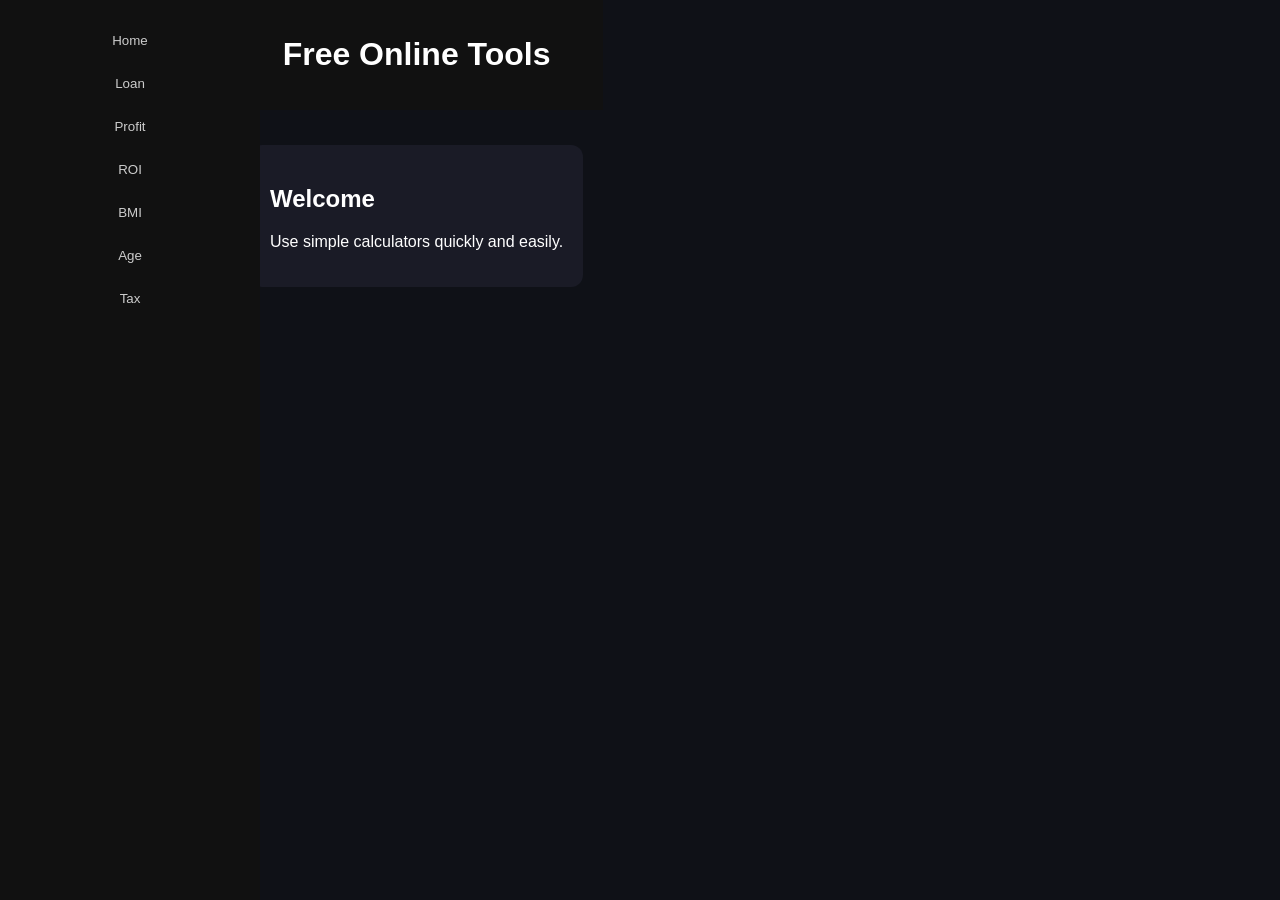
==== commit 5ad000ed: "Update index.html" ====
--- a/index.html
+++ b/index.html
@@ -6,44 +6,22 @@
 <meta name="viewport" content="width=device-width, initial-scale=1.0">
 
 <title>Free Online Tools | Calculator Hub</title>
-<meta name="description" content="Free online calculators for finance, health, daily tools. Fast, accurate and easy to use.">
 
 <style>
 body{margin:0;font-family:Arial;background:#0f1117;color:#fff}
 .layout{display:flex}
-.sidebar{
-width:230px;background:#111;height:100vh;padding:15px;
-position:fixed
-}
-.sidebar h2{color:#00c2a8}
-.sidebar button{
-display:block;width:100%;margin:8px 0;padding:10px;
-background:none;border:none;color:#ccc;text-align:left;cursor:pointer
-}
+.sidebar{width:230px;background:#111;height:100vh;padding:15px;position:fixed}
+.sidebar button{display:block;width:100%;margin:8px 0;padding:10px;background:none;border:none;color:#ccc;cursor:pointer}
 .sidebar button:hover{background:#222;color:#00c2a8}
 
-.main{margin-left:230px;width:100%}
-.header{background:#111;padding:15px;text-align:center}
-
+.main{margin-left:230px}
+.header{text-align:center;padding:15px;background:#111}
 .content{max-width:900px;margin:auto;padding:20px}
 .card{background:#1a1b26;padding:20px;margin:15px 0;border-radius:12px}
 
 input,button{padding:10px;margin:5px;width:100%}
 button{background:#00c2a8;border:none;color:#fff;border-radius:8px;cursor:pointer}
-
-.ad{background:#222;padding:20px;text-align:center;border-radius:10px;margin:20px 0}
-h2{margin-top:0}
 </style>
-
-<!-- SEO STRUCTURE -->
-<script type="application/ld+json">
-{
- "@context":"https://schema.org",
- "@type":"WebSite",
- "name":"Free Online Tools",
- "url":"https://ahosama1987-eng.github.io/"
-}
-</script>
 
 </head>
 
@@ -51,22 +29,18 @@
 
 <div class="layout">
 
-<!-- ✅ SIDEBAR -->
+<!-- SIDEBAR -->
 <div class="sidebar">
-<h2>Tools</h2>
-
-<button onclick="showPage('home')">Home</button>
-<button onclick="showPage('loan')">Loan</button>
-<button onclick="showPage('profit')">Profit</button>
-<button onclick="showPage('roi')">ROI</button>
-<button onclick="showPage('bmi')">BMI</button>
-<button onclick="showPage('age')">Age</button>
-<button onclick="showPage('tax')">Tax</button>
-<button onclick="showPage('discount')">Discount</button>
-
+<button onclick="show('home')">Home</button>
+<button onclick="show('loan')">Loan</button>
+<button onclick="show('profit')">Profit</button>
+<button onclick="show('roi')">ROI</button>
+<button onclick="show('bmi')">BMI</button>
+<button onclick="show('age')">Age</button>
+<button onclick="show('tax')">Tax</button>
 </div>
 
-<!-- ✅ MAIN -->
+<!-- MAIN -->
 <div class="main">
 
 <div class="header">
@@ -75,59 +49,118 @@
 
 <div class="content">
 
-<!-- ✅ HOME -->
+<!-- HOME -->
 <div id="home" class="card">
-<h2>What is this website?</h2>
-<p>This website provides free online calculators and tools for daily use.</p>
-
-<h3>Why use our tools?</h3>
-<ul>
-<li>Fast and simple</li>
-<li>No installation needed</li>
-<li>Works on all devices</li>
-<li>Free forever</li>
-</ul>
-
-<div class="ad">AdSense Space</div>
+<h2>Welcome</h2>
+<p>Use simple calculators quickly and easily.</p>
 </div>
 
-<!-- ✅ LOAN -->
+<!-- LOAN -->
 <div id="loan" class="card" style="display:none">
-<h2>Loan Calculator</h2>
-<input id="lP" placeholder="Loan Amount">
-<input id="lR" placeholder="Interest %">
-<input id="lY" placeholder="Years">
-<button onclick="calcLoan()">Calculate</button>
-<p id="lRes"></p>
+<h2>Loan</h2>
+<input id="l1" placeholder="Amount">
+<input id="l2" placeholder="Rate %">
+<input id="l3" placeholder="Years">
+<button onclick="loan()">Calculate</button>
+<p id="lr"></p>
 </div>
 
-<!-- ✅ PROFIT -->
+<!-- PROFIT -->
 <div id="profit" class="card" style="display:none">
-<h2>Profit Calculator</h2>
-<input id="pC" placeholder="Cost">
-<input id="pS" placeholder="Selling Price">
-<button onclick="calcProfit()">Calculate</button>
-<p id="pRes"></p>
+<h2>Profit</h2>
+<input id="p1" placeholder="Cost">
+<input id="p2" placeholder="Price">
+<button onclick="profit()">Calculate</button>
+<p id="pr"></p>
 </div>
 
-<!-- ✅ ROI -->
+<!-- ROI -->
 <div id="roi" class="card" style="display:none">
-<h2>ROI Calculator</h2>
-<input id="rC" placeholder="Investment">
-<input id="rR" placeholder="Return">
-<button onclick="calcROI()">Calculate</button>
-<p id="rRes"></p>
+<h2>ROI</h2>
+<input id="r1" placeholder="Investment">
+<input id="r2" placeholder="Return">
+<button onclick="roi()">Calculate</button>
+<p id="rr"></p>
 </div>
 
-<!-- ✅ BMI -->
+<!-- BMI -->
 <div id="bmi" class="card" style="display:none">
-<h2>BMI Calculator</h2>
-<input id="bH" placeholder="Height (cm)">
-<input id="bW" placeholder="Weight (kg)">
-<button onclick="calcBMI()">Calculate</button>
-<p id="bRes"></p>
+<h2>BMI</h2>
+<input id="b1" placeholder="Height cm">
+<input id="b2" placeholder="Weight kg">
+<button onclick="bmi()">Calculate</button>
+<p id="br"></p>
 </div>
 
-<!-- ✅ AGE -->
+<!-- AGE -->
 <div id="age" class="card" style="display:none">
-<h2>Age Calculator</h2
+<h2>Age</h2>
+<input id="a1" type="date">
+<button onclick="age()">Calculate</button>
+<p id="ar"></p>
+</div>
+
+<!-- TAX -->
+<div id="tax" class="card" style="display:none">
+<h2>Tax</h2>
+<input id="t1" placeholder="Amount">
+<input id="t2" placeholder="Tax %">
+<button onclick="tax()">Calculate</button>
+<p id="tr"></p>
+</div>
+
+</div>
+</div>
+</div>
+
+<script>
+
+// NAVIGATION
+function show(id){
+document.querySelectorAll('.card').forEach(c=>c.style.display='none')
+document.getElementById(id).style.display='block'
+}
+
+// LOAN
+function loan(){
+let P=parseFloat(l1.value)||0
+let r=parseFloat(l2.value)/100/12
+let n=parseFloat(l3.value)*12
+if(!P||!r||!n){lr.innerText="Enter values";return}
+let m=P*r*Math.pow(1+r,n)/(Math.pow(1+r,n)-1)
+lr.innerText="Monthly: "+m.toFixed(2)
+}
+
+// PROFIT
+function profit(){
+pr.innerText="Profit: "+(p2.value - p1.value)
+}
+
+// ROI
+function roi(){
+rr.innerText="ROI: "+(((r2.value-r1.value)/r1.value)*100).toFixed(2)+"%"
+}
+
+// BMI
+function bmi(){
+let h=b1.value/100
+let w=b2.value
+br.innerText="BMI: "+(w/(h*h)).toFixed(1)
+}
+
+// AGE
+function age(){
+let b=new Date(a1.value)
+let y=new Date().getFullYear()-b.getFullYear()
+ar.innerText="Age: "+y
+}
+
+// TAX
+function tax(){
+tr.innerText="Total: "+(t1.value*(1+t2.value/100)).toFixed(2)
+}
+
+</script>
+
+</body>
+</html>
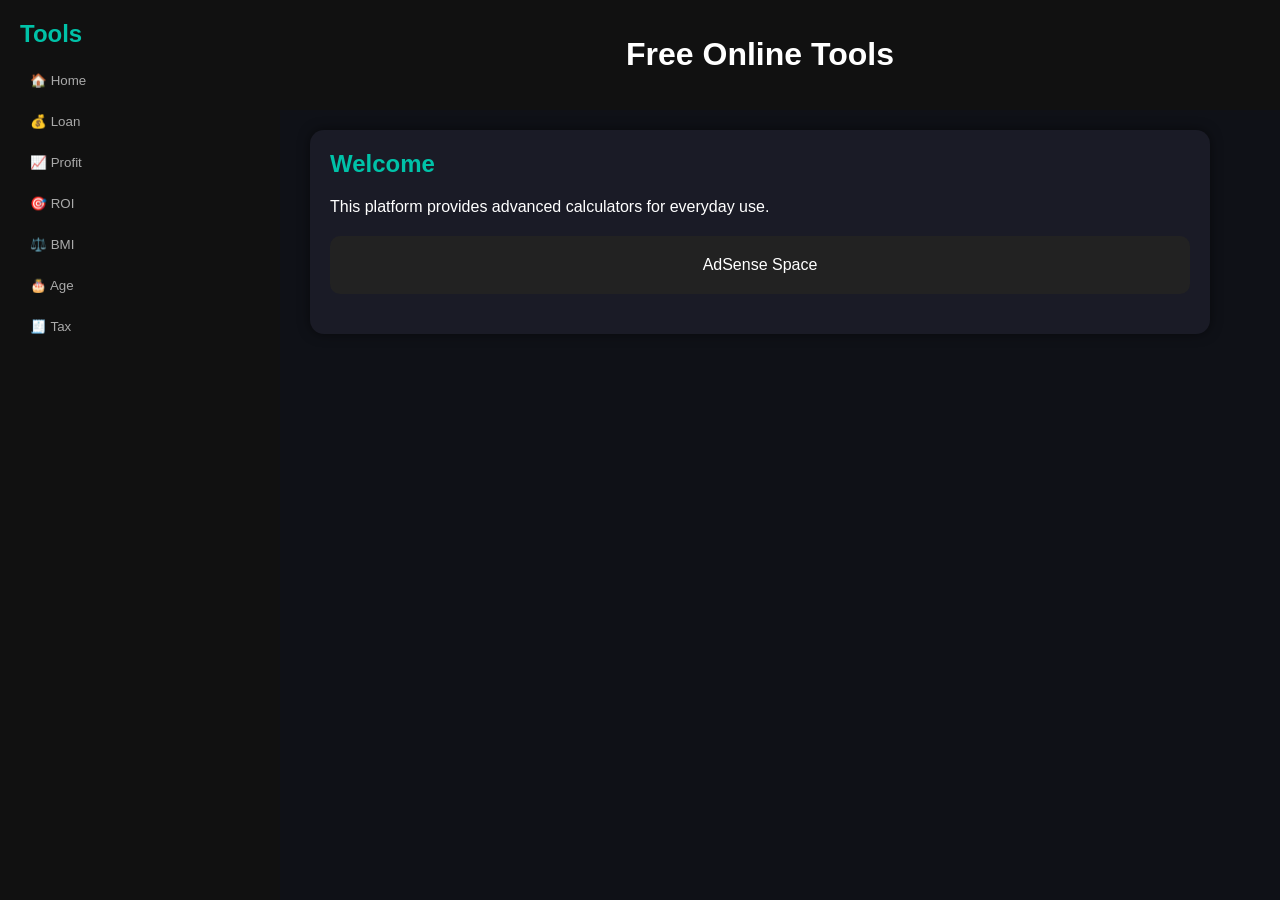
==== commit b5d0b34e: "Update index.html" ====
--- a/index.html
+++ b/index.html
@@ -5,22 +5,78 @@
 <meta charset="UTF-8">
 <meta name="viewport" content="width=device-width, initial-scale=1.0">
 
-<title>Free Online Tools | Calculator Hub</title>
+<title>Free Online Tools | Pro Calculator Hub</title>
 
 <style>
 body{margin:0;font-family:Arial;background:#0f1117;color:#fff}
 .layout{display:flex}
-.sidebar{width:230px;background:#111;height:100vh;padding:15px;position:fixed}
-.sidebar button{display:block;width:100%;margin:8px 0;padding:10px;background:none;border:none;color:#ccc;cursor:pointer}
+
+/* SIDEBAR */
+.sidebar{
+width:240px;background:#111;height:100vh;padding:20px;position:fixed
+}
+.sidebar h2{color:#00c2a8;margin-bottom:15px}
+.sidebar button{
+display:block;width:100%;margin:6px 0;padding:10px;
+background:none;border:none;color:#aaa;cursor:pointer;text-align:left;
+border-radius:8px
+}
 .sidebar button:hover{background:#222;color:#00c2a8}
 
-.main{margin-left:230px}
-.header{text-align:center;padding:15px;background:#111}
+/* MAIN */
+.main{margin-left:240px;width:100%}
+.header{background:#111;padding:15px;text-align:center}
+
 .content{max-width:900px;margin:auto;padding:20px}
-.card{background:#1a1b26;padding:20px;margin:15px 0;border-radius:12px}
-
-input,button{padding:10px;margin:5px;width:100%}
-button{background:#00c2a8;border:none;color:#fff;border-radius:8px;cursor:pointer}
+
+/* CARDS */
+.card{
+background:#1a1b26;
+padding:20px;
+margin-bottom:20px;
+border-radius:14px;
+box-shadow:0 0 12px rgba(0,0,0,0.5);
+}
+
+h2{margin-top:0;color:#00c2a8}
+
+input{
+width:100%;
+padding:10px;
+margin:6px 0;
+background:#111;
+border:1px solid #333;
+border-radius:8px;
+color:#fff;
+}
+
+button.calc{
+width:100%;
+padding:12px;
+margin-top:10px;
+background:#00c2a8;
+border:none;
+border-radius:8px;
+color:#fff;
+font-weight:bold;
+cursor:pointer;
+}
+button.calc:hover{background:#00e0c2}
+
+.result{
+margin-top:15px;
+padding:10px;
+background:#111;
+border-radius:8px;
+}
+
+.ad{
+background:#222;
+padding:20px;
+text-align:center;
+border-radius:10px;
+margin:20px 0;
+}
 </style>
 
 </head>
@@ -29,18 +85,19 @@
 
 <div class="layout">
 
-<!-- SIDEBAR -->
 <div class="sidebar">
-<button onclick="show('home')">Home</button>
-<button onclick="show('loan')">Loan</button>
-<button onclick="show('profit')">Profit</button>
-<button onclick="show('roi')">ROI</button>
-<button onclick="show('bmi')">BMI</button>
-<button onclick="show('age')">Age</button>
-<button onclick="show('tax')">Tax</button>
-</div>
-
-<!-- MAIN -->
+<h2>Tools</h2>
+
+<button onclick="show('home')">🏠 Home</button>
+<button onclick="show('loan')">💰 Loan</button>
+<button onclick="show('profit')">📈 Profit</button>
+<button onclick="show('roi')">🎯 ROI</button>
+<button onclick="show('bmi')">⚖️ BMI</button>
+<button onclick="show('age')">🎂 Age</button>
+<button onclick="show('tax')">🧾 Tax</button>
+
+</div>
+
 <div class="main">
 
 <div class="header">
@@ -52,61 +109,75 @@
 <!-- HOME -->
 <div id="home" class="card">
 <h2>Welcome</h2>
-<p>Use simple calculators quickly and easily.</p>
+<p>This platform provides advanced calculators for everyday use.</p>
+
+<div class="ad">AdSense Space</div>
 </div>
 
 <!-- LOAN -->
 <div id="loan" class="card" style="display:none">
-<h2>Loan</h2>
-<input id="l1" placeholder="Amount">
-<input id="l2" placeholder="Rate %">
-<input id="l3" placeholder="Years">
-<button onclick="loan()">Calculate</button>
-<p id="lr"></p>
+<h2>Loan Calculator</h2>
+
+<input id="loanAmount" type="number" placeholder="Loan Amount">
+<input id="loanRate" type="number" placeholder="Interest %">
+<input id="loanYears" type="number" placeholder="Years">
+
+<button class="calc" onclick="calcLoan()">Calculate</button>
+<div class="result" id="loanResult"></div>
 </div>
 
 <!-- PROFIT -->
 <div id="profit" class="card" style="display:none">
-<h2>Profit</h2>
-<input id="p1" placeholder="Cost">
-<input id="p2" placeholder="Price">
-<button onclick="profit()">Calculate</button>
-<p id="pr"></p>
+<h2>Profit Calculator</h2>
+
+<input id="cost" type="number" placeholder="Cost">
+<input id="sell" type="number" placeholder="Selling Price">
+
+<button class="calc" onclick="calcProfit()">Calculate</button>
+<div class="result" id="profitResult"></div>
 </div>
 
 <!-- ROI -->
 <div id="roi" class="card" style="display:none">
-<h2>ROI</h2>
-<input id="r1" placeholder="Investment">
-<input id="r2" placeholder="Return">
-<button onclick="roi()">Calculate</button>
-<p id="rr"></p>
+<h2>ROI Calculator</h2>
+
+<input id="invest" type="number" placeholder="Investment">
+<input id="returnVal" type="number" placeholder="Return">
+
+<button class="calc" onclick="calcROI()">Calculate</button>
+<div class="result" id="roiResult"></div>
 </div>
 
 <!-- BMI -->
 <div id="bmi" class="card" style="display:none">
-<h2>BMI</h2>
-<input id="b1" placeholder="Height cm">
-<input id="b2" placeholder="Weight kg">
-<button onclick="bmi()">Calculate</button>
-<p id="br"></p>
+<h2>BMI Calculator</h2>
+
+<input id="height" type="number" placeholder="Height (cm)">
+<input id="weight" type="number" placeholder="Weight (kg)">
+
+<button class="calc" onclick="calcBMI()">Calculate</button>
+<div class="result" id="bmiResult"></div>
 </div>
 
 <!-- AGE -->
 <div id="age" class="card" style="display:none">
-<h2>Age</h2>
-<input id="a1" type="date">
-<button onclick="age()">Calculate</button>
-<p id="ar"></p>
+<h2>Age Calculator</h2>
+
+<input id="birthdate" type="date">
+
+<button class="calc" onclick="calcAge()">Calculate</button>
+<div class="result" id="ageResult"></div>
 </div>
 
 <!-- TAX -->
 <div id="tax" class="card" style="display:none">
-<h2>Tax</h2>
-<input id="t1" placeholder="Amount">
-<input id="t2" placeholder="Tax %">
-<button onclick="tax()">Calculate</button>
-<p id="tr"></p>
+<h2>Tax Calculator</h2>
+
+<input id="amount" type="number" placeholder="Amount">
+<input id="taxRate" type="number" placeholder="Tax %">
+
+<button class="calc" onclick="calcTax()">Calculate</button>
+<div class="result" id="taxResult"></div>
 </div>
 
 </div>
@@ -117,47 +188,61 @@
 
 // NAVIGATION
 function show(id){
-document.querySelectorAll('.card').forEach(c=>c.style.display='none')
+document.querySelectorAll('.card').forEach(el=>el.style.display='none')
 document.getElementById(id).style.display='block'
 }
 
 // LOAN
-function loan(){
-let P=parseFloat(l1.value)||0
-let r=parseFloat(l2.value)/100/12
-let n=parseFloat(l3.value)*12
-if(!P||!r||!n){lr.innerText="Enter values";return}
-let m=P*r*Math.pow(1+r,n)/(Math.pow(1+r,n)-1)
-lr.innerText="Monthly: "+m.toFixed(2)
+function calcLoan(){
+let P = parseFloat(loanAmount.value);
+let r = parseFloat(loanRate.value)/100/12;
+let n = parseFloat(loanYears.value)*12;
+
+if(!P || !r || !n){
+loanResult.innerHTML="Enter valid values";
+return;
+}
+
+let m = P*r*Math.pow(1+r,n)/(Math.pow(1+r,n)-1);
+let total = m*n;
+
+loanResult.innerHTML = `
+Monthly Payment: ${m.toFixed(2)} <br>
+Total Paid: ${total.toFixed(2)}
+`;
 }
 
 // PROFIT
-function profit(){
-pr.innerText="Profit: "+(p2.value - p1.value)
+function calcProfit(){
+let profit = sell.value - cost.value;
+profitResult.innerHTML = "Profit: "+ profit;
 }
 
 // ROI
-function roi(){
-rr.innerText="ROI: "+(((r2.value-r1.value)/r1.value)*100).toFixed(2)+"%"
+function calcROI(){
+let roi = ((returnVal.value - invest.value)/invest.value)*100;
+roiResult.innerHTML = "ROI: "+ roi.toFixed(2)+"%";
 }
 
 // BMI
-function bmi(){
-let h=b1.value/100
-let w=b2.value
-br.innerText="BMI: "+(w/(h*h)).toFixed(1)
+function calcBMI(){
+let h = height.value/100;
+let bmi = weight.value/(h*h);
+bmiResult.innerHTML = "BMI: "+ bmi.toFixed(1);
 }
 
 // AGE
-function age(){
-let b=new Date(a1.value)
-let y=new Date().getFullYear()-b.getFullYear()
-ar.innerText="Age: "+y
+function calcAge(){
+let b = new Date(birthdate.value);
+let now = new Date();
+let age = now.getFullYear() - b.getFullYear();
+ageResult.innerHTML = "Age: "+ age;
 }
 
 // TAX
-function tax(){
-tr.innerText="Total: "+(t1.value*(1+t2.value/100)).toFixed(2)
+function calcTax(){
+let total = amount.value * (1 + taxRate.value/100);
+taxResult.innerHTML = "Total: "+ total.toFixed(2);
 }
 
 </script>
